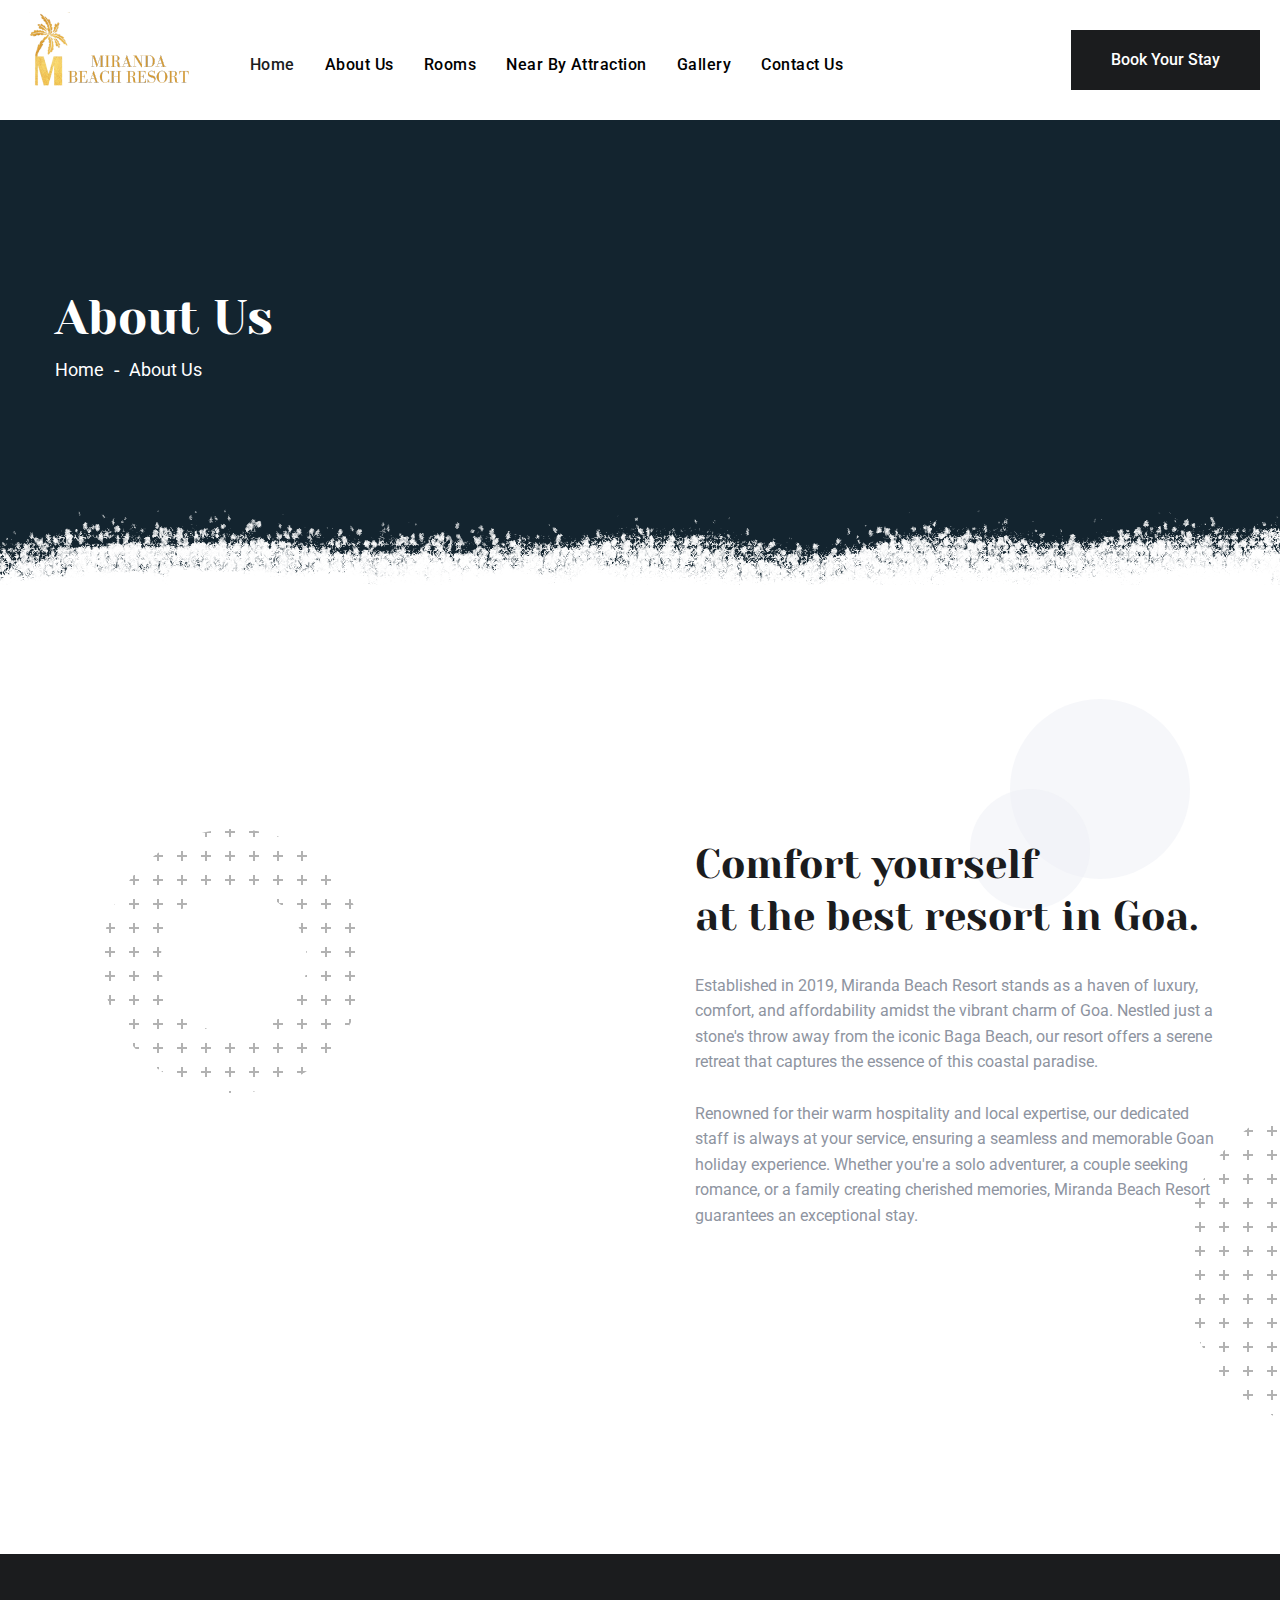
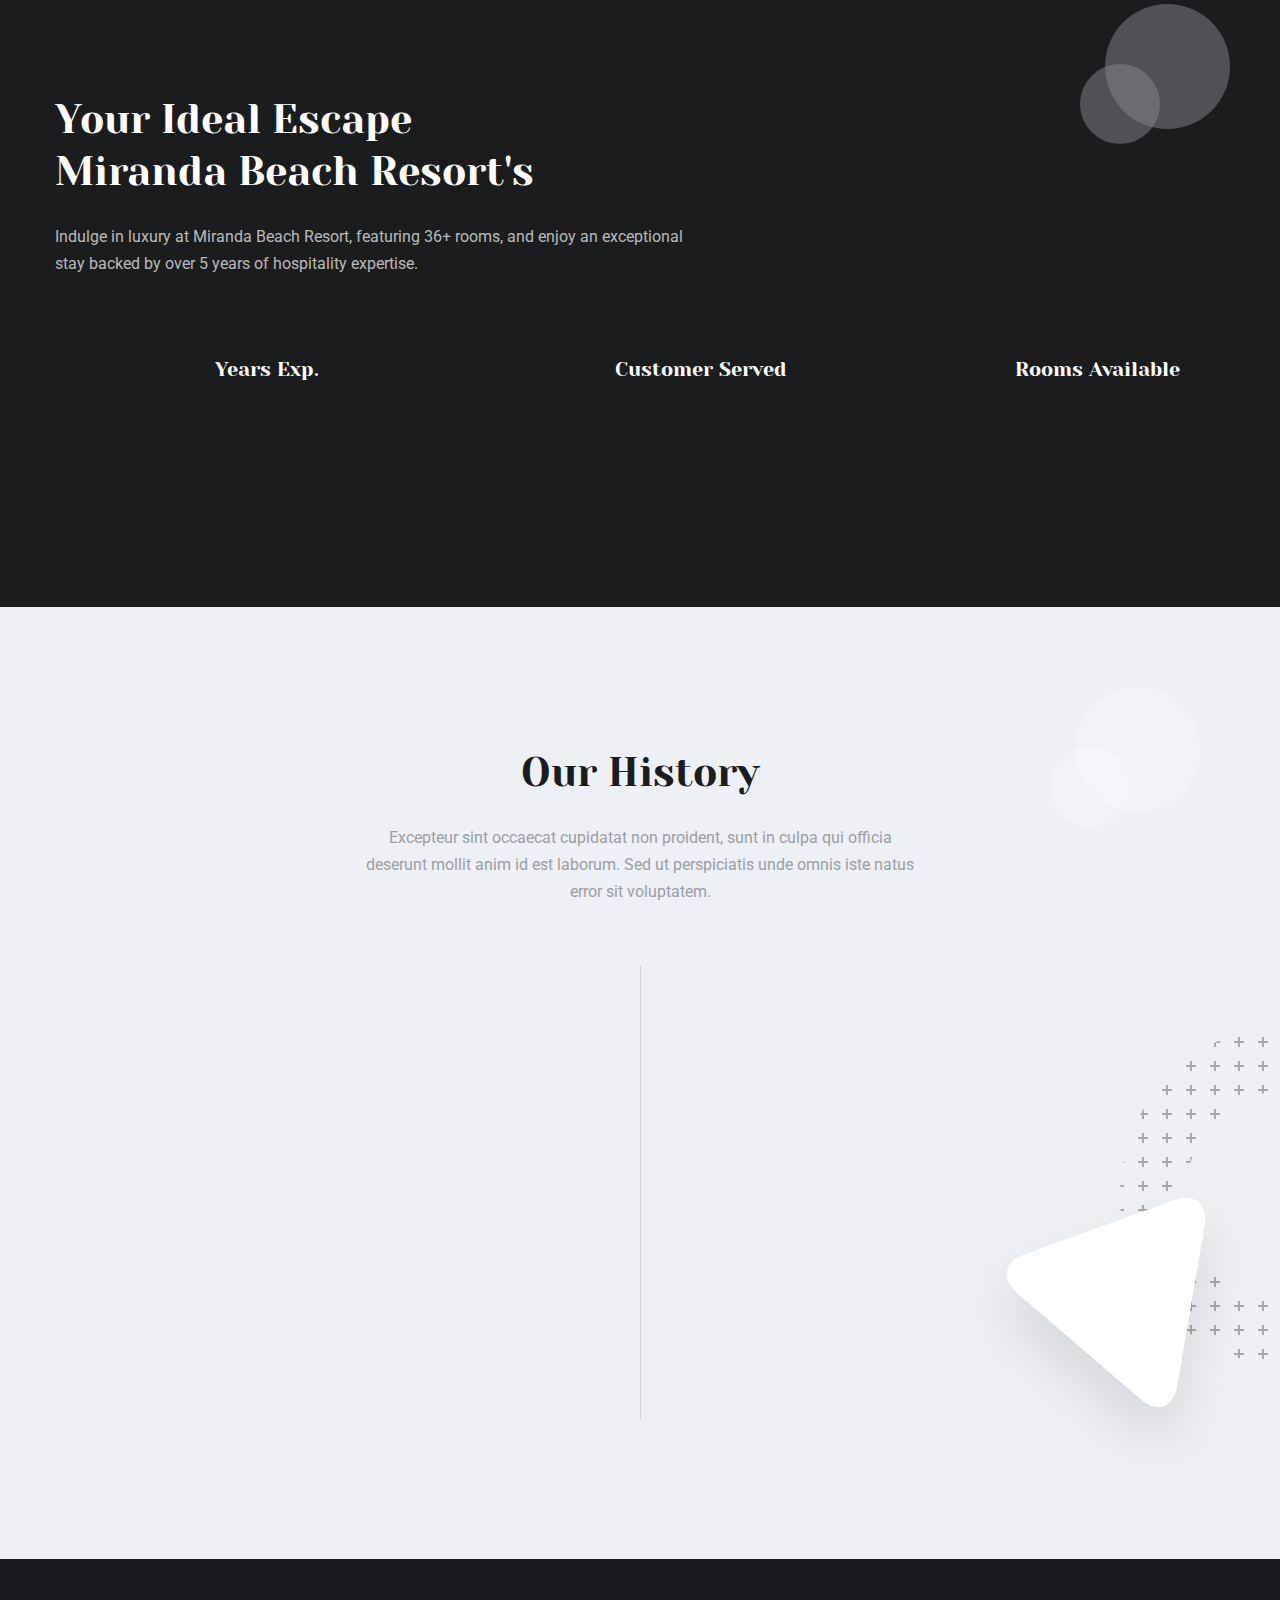
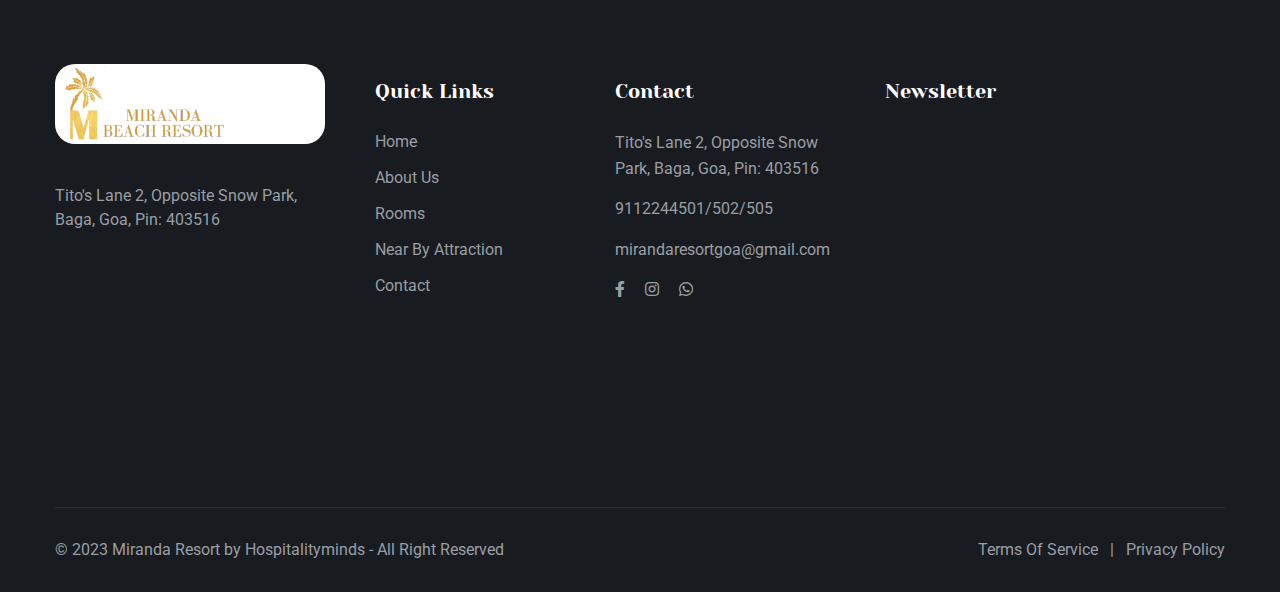
==== about-us.html @ 9a452a0c "Add files via upload" ====
<!DOCTYPE html>
<html lang="en">
<head>
<meta charset="utf-8">
<title>About Us | Miranda Resort</title>
<!-- Stylesheets -->
<link href="css/bootstrap.css" rel="stylesheet">
<link href="css/style.css" rel="stylesheet">
<!-- Responsive File -->
<link href="css/responsive.css" rel="stylesheet">

<link rel="shortcut icon" href="images/favicon.png" type="image/x-icon">
<link rel="icon" href="images/favicon.png" type="image/x-icon">

<!-- Responsive Settings -->
<meta http-equiv="X-UA-Compatible" content="IE=edge">
<meta name="viewport" content="width=device-width, initial-scale=1.0, maximum-scale=1.0, user-scalable=0">
<!--[if lt IE 9]><script src="https://cdnjs.cloudflare.com/ajax/libs/html5shiv/3.7.3/html5shiv.js"></script><![endif]-->
<!--[if lt IE 9]><script src="js/respond.js"></script><![endif]-->
</head>

<body>

<div class="page-wrapper">
    <!-- Preloader -->
    <div class="preloader"><div class="icon"></div></div>

    <!-- Main Header -->
    <header class="main-header header-style-one">

        <!-- Header Upper -->
        <div class="header-upper">
            <div class="inner-container clearfix">
                <!--Logo-->
                <div class="logo-box" style="margin-top: -10px;">
                    <div class="logo"><a href="index.html" title="Hotera - Hotel and Restaurant HTML Template"><img src="new-img/logo-1.png" alt="Hotera - Hotel and Restaurant HTML Template" title="Hotera - Hotel and Restaurant HTML Template"></a></div>
                </div>
                <div class="nav-outer clearfix">
                    <!--Mobile Navigation Toggler-->
                     <div class="mobile-nav-toggler"><span class="icon flaticon-menu-2"></span><span class="txt">Menu</span></div>

                    <!-- Main Menu -->
                    <nav class="main-menu navbar-expand-md navbar-light">
                        <div class="collapse navbar-collapse show clearfix" id="navbarSupportedContent">
                             <ul class="navigation clearfix">
                                <li class="current dropdown"><a href="index.html">Home</a>
                                </li>
                                <li  class="dropdown"><a href="about-us.html">About Us</a>
                                </li>
                                <li><a href="rooms.html">Rooms </a></li>
                                <li  class="dropdown"><a href="attraction.html">Near by Attraction</a>
                                </li>
                                <li  class="dropdown"><a href="gallery.html">Gallery</a>
                                </li>
                                <li><a href="contact.html">Contact Us</a></li>
                            </ul>
                        </div>
                    </nav>
                </div>

                <div class="other-links clearfix">
                    <div class="info">
                        <ul class="clearfix">
                            <!-- <li><a href="#"><span class="icon flaticon-padlock"></span><span class="txt">Login</span></a></li> -->
                            <li><a href="tel:9112244501"><span class="icon flaticon-smartphone-2"></span><span class="txt">+91 9112244501</span></a></li>
                        </ul>
                    </div>
                    <div class="link-box">
                        <a href="room-single.html" class="theme-btn btn-style-one"><span class="btn-title">Book Your Stay</span></a>
                    </div>
                </div>

            </div>
        </div>
        <!--End Header Upper-->

        <!-- Mobile Menu  -->
        <div class="mobile-menu">
            <div class="close-btn"><span class="icon flaticon-targeting-cross"></span></div>
            <div class="menu-backdrop"></div>
            <div class="nav-logo"><a href="index.html"><img src="images/nav-logo.png" alt="" title=""></a></div>
            <nav class="menu-box">
                <div class="menu-outer"><!--Here Menu Will Come Automatically Via Javascript / Same Menu as in Header--></div>
            </nav>
            <div class="nav-bottom">
                <div class="copyright">Hotera  &copy;  2020 All Right Reserved</div>
                <!--Social Links-->
                <div class="social-links">
                    <ul class="clearfix">
                        <li><a href="#"><span class="fab fa-facebook-f"></span></a></li>
                        <li><a href="#"><span class="fab fa-twitter"></span></a></li>
                        <li><a href="#"><span class="fab fa-vimeo-v"></span></a></li>
                    </ul>
                </div>
            </div>
        </div><!-- End Mobile Menu -->

    </header>
    <!-- End Main Header -->


    <!-- Banner Section -->
    <section class="page-banner">
        <div class="image-layer" style="background-image:url(new-img/banners/banner-4.jpeg);"></div>
        <div class="banner-bottom-pattern"></div>

        <div class="banner-inner">
            <div class="auto-container">
                <div class="inner-container clearfix">
                    <h1>About Us</h1>
                    <div class="page-nav">
                        <ul class="bread-crumb clearfix">
                            <li><a href="index.html">Home</a></li>
                            <li class="active">About Us</li>
                        </ul>
                    </div>
                </div>
            </div>
        </div>
    </section>
    <!--End Banner Section -->

    <!--Featured Section-->
    <section class="featured-section-four about-page">
        <span class="dotted-pattern dotted-pattern-11"></span>
        <div class="circles-two">
            <div class="c-1"></div>
            <div class="c-2"></div>
        </div>
        <div class="auto-container">
            <div class="row clearfix">
                <!--Text Column-->
                <div class="text-column col-lg-6 col-md-12 col-sm-12">
                    <div class="inner">
                        <div class="sec-title">
                            <h2>Comfort yourself<br> at the best resort in Goa.</h2>
                        </div>
                        <div class="text">Established in 2019, Miranda Beach Resort stands as a haven of luxury, comfort, and affordability amidst the vibrant charm of Goa. Nestled just a stone's throw away from the iconic Baga Beach, our resort offers a serene retreat that captures the essence of this coastal paradise.<br><br>Renowned for their warm hospitality and local expertise, our dedicated staff is always at your service, ensuring a seamless and memorable Goan holiday experience. Whether you're a solo adventurer, a couple seeking romance, or a family creating cherished memories, Miranda Beach Resort guarantees an exceptional stay.</div>
                      <!--   <ul class="features">
                                <li>Enim ad minim veniam quis nostrud.</li>
                                <li>Minim veniam quis nostrud.</li>
                            </ul> -->
                        <!-- <div class="signature"><img src="images/resource/signature-1.png" alt="" title=""></div> -->
                    </div>
                </div>
                <!--Image Column-->
                <div class="image-column col-lg-6 col-md-12 col-sm-12">
                    <div class="inner">
                        <span class="dotted-pattern dotted-pattern-10"></span>
                        <div class="image-box clearfix">
                            <figure class="image wow fadeInUp" data-wow-delay="0ms" data-wow-duration="1500ms"><img src="new-img/about-1.jpg" alt="" title=""></figure>
                            <figure class="image wow fadeInRight" data-wow-delay="0ms" data-wow-duration="1500ms"><img src="new-img/about-2.jpg" alt="" title=""></figure>
                            <!-- <figure class="image wow fadeInLeft" data-wow-delay="300ms" data-wow-duration="1500ms"><img src="images/resource/featured-image-14.jpg" alt="" title=""></figure> -->
                        </div>
                    </div>
                </div>
            </div>
        </div>
    </section>

    <!--Facts Section-->
    <section class="facts-section-two alternate">
        <div class="circles">
            <div class="c-1"></div>
            <div class="c-2"></div>
        </div>
        <div class="auto-container">
            <div class="sec-title">
                <h2>Your Ideal Escape<br> Miranda Beach Resort's</h2>
                <div class="lower-text">Indulge in luxury at Miranda Beach Resort, featuring 36+ rooms, and enjoy an exceptional stay backed by over 5 years of hospitality expertise.</div>
            </div>
            <!--Facts Column-->
            <div class="facts-box">
                <div class="row clearfix">
                    <div class="fact-block col-lg-4 col-md-6 col-sm-12">
                        <div class="fact-inner">
                            <div class="fact-count wow zoomInStable" data-wow-delay="0ms" data-wow-duration="2000ms"><div class="count-box counted"><span class="count-text" data-stop="5" data-speed="3000">5</span>+</div></div>
                            <h4>Years Exp.</h4>
                            <!-- <div class="text">Excepteur sint occaecat cupidatat.</div> -->
                        </div>
                    </div>
                    <div class="fact-block col-lg-4 col-md-6 col-sm-12">
                        <div class="fact-inner">
                            <div class="fact-count wow zoomInStable" data-wow-delay="300ms" data-wow-duration="2000ms"><div class="count-box counted"><span class="count-text" data-stop="47000" data-speed="2000" style="font-size:36px;">47000</span></div></div>
                            <h4>Customer Served</h4>
                            <!-- <div class="text">Excepteur sint occaecat cupidatat.</div> -->
                        </div>
                    </div>
                    <div class="fact-block col-lg-4 col-md-6 col-sm-12">
                        <div class="fact-inner">
                            <div class="fact-count wow zoomInStable" data-wow-delay="600ms" data-wow-duration="2000ms"><div class="count-box counted"><span class="count-text" data-stop="36" data-speed="4000">36+</span></div></div>
                            <h4>Rooms Available</h4>
                            <!-- <div class="text">Excepteur sint occaecat cupidatat.</div> -->
                        </div>
                    </div>
                </div>
            </div>

        </div>
    </section>

    <!--Why Section-->
    <section class="history-section">
        <span class="dotted-pattern dotted-pattern-6"></span>
        <span class="tri-pattern tri-pattern-5"></span>
        <div class="circles">
            <div class="c-1"></div>
            <div class="c-2"></div>
        </div>
        <div class="auto-container">
            <div class="sec-title centered">
                <h2>Our History</h2>
                <div class="lower-text">Excepteur sint occaecat cupidatat non proident, sunt in culpa qui officia deserunt mollit anim id est laborum. Sed ut perspiciatis unde omnis iste natus error sit voluptatem.</div>
            </div>
            <div class="h-container">
                <!--Block-->
                <div class="history-block">
                    <div class="row clearfix">
                        <div class="content-col col-lg-6 col-md-6 col-sm-12">
                            <div class="inner wow fadeInLeft" data-wow-delay="0ms" data-wow-duration="1500ms">
                                <div class="image-box">
                                    <div class="image"><img src="new-img/about-3.jpg" alt=""></div>
                                </div>
                                <div class="lower-box">
                                    <h3>Discovering Proximity: </h3>
                                    <div class="text"> Situated in close proximity to the famous Baga Beach, Miranda Beach Resort is perfectly positioned to provide a seamless blend of relaxation and exploration. The mesmerizing shoreline is within easy reach, inviting you to embrace the beauty of Goa's coastline.</div>
                                </div>
                            </div>
                        </div>
                        <div class="empty-col col-lg-6 col-md-6 col-sm-12">

                        </div>
                    </div>
                </div>
                <!--Block-->
                <div class="history-block alternate">
                    <div class="row clearfix">
                        <div class="content-col col-lg-6 col-md-6 col-sm-12">
                            <div class="inner wow fadeInRight" data-wow-delay="0ms" data-wow-duration="1500ms">
                                <div class="image-box">
                                    <div class="image"><img src="new-img/about-4.jpeg" alt=""></div>
                                </div>
                                <div class="lower-box">
                                    <h3>Elegance Redefined:  </h3>
                                    <div class="text">At Miranda Beach Resort, we redefine elegance through our thoughtfully designed accommodations. From cozy twin rooms to spacious suites, each abode is a sanctuary of modern comforts and traditional aesthetics, ensuring a stay that exceeds your expectations.</div>
                                </div>
                            </div>
                        </div>
                        <div class="empty-col col-lg-6 col-md-6 col-sm-12">

                        </div>
                    </div>
                </div>
                <!--Block-->
                <div class="history-block">
                    <div class="row clearfix">
                        <div class="content-col col-lg-6 col-md-6 col-sm-12">
                            <div class="inner wow fadeInLeft" data-wow-delay="0ms" data-wow-duration="1500ms">
                                <div class="image-box">
                                    <div class="image"><img src="new-img/about-5.jpeg" alt=""></div>
                                </div>
                                <div class="lower-box">
                                    <h3>Luxury Within Reach: </h3>
                                    <div class="text">Our commitment to affordable luxury sets us apart. Miranda Beach Resort believes in making opulence accessible to all, ensuring that your experience is not only remarkable but also budget-friendly.</div>
                                </div>
                            </div>
                        </div>
                        <div class="empty-col col-lg-6 col-md-6 col-sm-12">

                        </div>
                    </div>
                </div>
            </div>
        </div>
    </section>

   

    <!-- Main Footer -->
    <footer class="main-footer">
        <div class="top-pattern-layer-dark"></div>
        
        <!--Widgets Section-->
        <div class="widgets-section">
            <div class="auto-container">
                <div class="row clearfix">
                    
                    <!--Column-->
                    <div class="column col-xl-3 col-lg-12 col-md-12 col-sm-12">
                        <div class="footer-widget about-widget" style="background-color: #fff; border-radius: 20px;">
                            <div class="logo">
                                <a href="#"><img src="new-img/logo-1.png" alt=""></a>

                            </div>
                        </div>
                        <ul>
                            <li class="address">Tito's Lane 2, Opposite Snow Park, Baga, Goa, Pin: 403516</li>
                        </ul>

                    </div>
                    
                    <!--Column-->
                    <div class="column col-xl-5 col-lg-8 col-md-12 col-sm-12">
                        <div class="footer-widget links-widget">
                            <div class="widget-content">
                                <div class="row clearfix">
                                    <div class="col-lg-6 col-md-6 col-sm-12">
                                        <div class="widget-title">
                                            <h4>Quick Links</h4>
                                        </div>
                                         <ul class="links">
                                            <li><a href="index.html">Home</a></li>
                                            <li><a href="about-us.html">About Us</a></li>
                                            <li><a href="rooms.html">Rooms</a></li>
                                            <li><a href="attraction.html">Near By Attraction</a></li>
                                            <li><a href="contact.html">Contact</a></li>
                                        </ul>
                                    </div>
                                    <div class="col-lg-6 col-md-6 col-sm-12">
                                        <div class="widget-title">
                                            <h4>Contact</h4>
                                        </div>
                                        <ul class="info">
                                            <li class="address">Tito's Lane 2, Opposite Snow Park, Baga, Goa, Pin: 403516</li>
                                            <li class="phone"><a href="tel:+9112244501">9112244501/502/505</a></li>
                                            <li class="email"><a href="mailto:mirandaresortgoa@gmail.com">mirandaresortgoa@gmail.com</a></li>
                                            <li class="social-links">
                                                <a href="#"><span class="fab fa-facebook-f"></span></a>
                                                <a href="#"><span class="fab fa-instagram"></span></a>
                                                <a href="#"><span class="fab fa-whatsapp"></span></a>
                                            </li>
                                        </ul>
                                    </div>

                                </div>
                            </div>
                        </div>
                    </div>

                    <!--Column-->
                    <div class="column col-xl-4 col-lg-4 col-md-12 col-sm-12">
                        <div class="footer-widget newsletter-widget">
                            <div class="widget-title">
                                <h4>Newsletter</h4>
                            </div>
                           <iframe src="https://www.google.com/maps/embed?pb=!1m14!1m8!1m3!1d15382.062742606387!2d73.8133107!3d15.4566695!3m2!1i1024!2i768!4f13.1!3m3!1m2!1s0x3bbfeb0af90edb17%3A0xe33d8a9626e3d54!2sMiranda%20Beach%20Resort!5e0!3m2!1sen!2sin!4v1693225411584!5m2!1sen!2sin" width="300" height="250" style="border:0;" allowfullscreen="" loading="lazy" referrerpolicy="no-referrer-when-downgrade"></iframe>
                        </div>
                    </div>
                    
                </div>
            </div>
        </div>
        
        <!-- Footer Bottom -->
        <div class="footer-bottom">
            <div class="auto-container">
                <div class="inner clearfix">
                    <div class="copyright">&copy; 2023 Miranda Resort by <a href="https://hospitalityminds.com/">Hospitalityminds</a> - All Right Reserved</div>
                    <div class="bottom-links">
                        <a href="#">Terms of Service</a> &ensp;|&ensp; <a href="#">Privacy Policy</a>
                    </div>
                </div>
            </div>
        </div>
        
    </footer>

</div>
<!--End pagewrapper--><!--Scroll to top--><div class="scroll-to-top scroll-to-target" data-target="html"><span class="flaticon-up-arrow"></span></div>

<script src="js/jquery.js"></script>
<script src="js/popper.min.js"></script>
<script src="js/bootstrap.min.js"></script>
<script src="js/jquery-ui.js"></script>
<script src="js/jquery.fancybox.js"></script>
<script src="js/owl.js"></script>
<script src="js/scrollbar.js"></script>
<script src="js/appear.js"></script>
<script src="js/wow.js"></script>
<script src="js/custom-script.js"></script>

</body>
</html>
---- css/style.css ----
/* Hotera - Hotel and Restaurant HTML Template  */

/*********** TABLE OF CONTENTS **************

1. Fonts
2. Reset
3. Global
4. Main Header / Style One / Style Two
5. Mobile Menu
6. Main Slider / Banner Carousel
7. About Section
8. Facts Section
9. Rooms Section 01
11. Offers Section 01
12. Featured Section
13. Video Section
14. Testimonials Section
15. News Section
16. Main Footer
17. Filters Section / Style One  / Style Two / Style Three / Style Four
18. Featured Section 02
19. Rooms Section 02
20. Offers Section 02
21. Why Us Section
22. Testimonials Section 02
23. News Section 02
24. Contact Section
25. Featured Section 03
26. Rooms Section 03
27. Offers Section 03
28. Why Us Section 02
29. Gallery Section
30. Testimonials Section 03
31. News Section 02 / Alternate
32. Featured Section 04
33. Rooms Section 04
34. Facts Section 02
35. News Section 03
36. Featured Section 05
37. Fluid Section / Alternate
38. Rooms Grid 
39. Rooms List
40. Rooms Gallery
41. Single Room / Room Details
42. History Section
43. Team Section
44. Packages Section
45. Package Single Page
46. Events Section
47. Event Details
48. Gallery Default
49. Gallery Masonry
50. Restaurant
51. Spa And Wellness
52. Blog 03 Column Grid 
53. Blog Sidebar
54. Sidebar Page
55. Content Side
56. Sidebar Side
57. Sidebar Widgets
58. News Post Details
59. Comments Area
60. Comment Forms

 ***/

/*** 

====================================================================
			Fonts
====================================================================

 ***/

@import url('https://fonts.googleapis.com/css2?family=Roboto:ital,wght@0,100;0,300;0,400;0,500;0,700;0,900;1,100;1,300;1,400;1,500;1,700;1,900&family=Yeseva+One&display=swap');

/*
	font-family: 'Roboto', sans-serif;
	font-family: 'Yeseva One', cursive;
*/

@import url('fontawesome-all.css');
@import url('owl.css');
@import url('simple-line-icons.css');
@import url('themify-icons.css');
@import url('flaticon.css');
@import url('animate.css');
@import url('jquery-ui.css');
@import url('jquery.fancybox.min.css');
@import url('scrollbar.css');
@import url('hover.css');
@import url('custom-animate.css');

/*** 

====================================================================
	Reset
====================================================================

 ***/

*{
	margin:0px;
	padding:0px;
	border:none;
	outline:none;
	font-size: 100%;
	line-height: inherit;
}

/*** 

====================================================================
	Global Settings
====================================================================

 ***/

body {
	
	font-size:16px;
	color:#1b1c1e;
	line-height:1.5em;
	font-weight:400;
	background:#ffffff;
	-webkit-font-smoothing: antialiased;
	-moz-font-smoothing: antialiased;
	font-family: 'Roboto', sans-serif;
}

a{
	text-decoration:none;
	cursor:pointer;
	color: #1b1c1e;
}

.theme_color{
	color:#1b1c1e;
}

a:hover,
a:focus,
a:visited,
a:active,
button:active{
	text-decoration:none;
	outline:none;
}

h1,h2,h3,h4,h5,h6 {
	position:relative;
	font-weight:normal;
	margin:0px 0px 15px;
	background:none;
	line-height:1.25em;
	font-family: 'Yeseva One', cursive;
}

h1{
	font-size: 60px;
}

h2{
	font-size: 48px;
}

h3{
	font-size: 40px;
}

h4{
	font-size: 26px;
}

h5{
	font-size: 20px;
}

h6{
	font-size: 16px;
}

input,select,button{
	font-family: 'Roboto', sans-serif;
}

textarea{
	overflow:hidden;
	resize: none;	
}

button{
	outline: none !important;
	cursor: pointer;
}

p{
	font-size: 15px;
	line-height: 1.7em;
	font-weight: 400;
	margin: 0 0 15px;
}

.text{
	font-size: 15px;
	line-height: 1.7em;
	font-weight: 400;
	margin: 0 0;
}

::-webkit-input-placeholder{color: inherit;}
::-moz-input-placeholder{color: inherit;}
::-ms-input-placeholder{color: inherit;}

.page-wrapper{
	position:relative;
	margin:0 auto;
	width:100%;
	min-width:300px;
	z-index: 9;
	overflow: hidden;
}

.auto-container{
	position:static;
	max-width:1200px;
	padding:0px 15px;
	margin:0 auto;
}

ul,li{
	list-style:none;
	padding:0px;
	margin:0px;	
}

figure{
	margin-bottom: 0;
}

.theme-btn{
	display:inline-block;
	-webkit-transition:all 0.3s ease;
	-moz-transition:all 0.3s ease;
	-ms-transition:all 0.3s ease;
	-o-transition:all 0.3s ease;
	transition:all 0.3s ease;
}

.theme-btn i{
	position: relative;
	display: inline-block;
	font-size: 14px;
	margin-left: 3px;
}

.centered{
	text-align:center !important;
}

/*Btn Style One*/

.btn-style-one{
	position: relative;
	display: inline-block;
	text-align: center;
	text-transform:capitalize;
	border-radius:0px;
	overflow:hidden;
	transition:all 0.3s ease;
	-moz-transition:all 0.3s ease;
	-webkit-transition:all 0.3s ease;
	-ms-transition:all 0.3s ease;
	-o-transition:all 0.3s ease;
}

.btn-style-one .btn-title{
	position: relative;
	display:block;
	font-size: 16px;
	line-height: 30px;
	color: #ffffff;
	font-weight: 500;
	padding: 15px 40px;
	background: #1b1c1e;
	border-radius:0px;
	outline: 1px solid transparent;
	z-index:1;
	transition:all 0.3s ease;
	-moz-transition:all 0.3s ease;
	-webkit-transition:all 0.3s ease;
	-ms-transition:all 0.3s ease;
	-o-transition:all 0.3s ease;
}

.btn-style-one:hover .btn-title{
	background: #1b1c1e;
	outline-color: #ffffff;
	outline-offset: -4px;
	color: #ffffff;
}

/*Btn Style Two*/

.btn-style-two{
	position: relative;
	display: inline-block;
	text-align: center;
	text-transform:capitalize;
	border-radius:0px;
	overflow:hidden;
	transition:all 0.3s ease;
	-moz-transition:all 0.3s ease;
	-webkit-transition:all 0.3s ease;
	-ms-transition:all 0.3s ease;
	-o-transition:all 0.3s ease;
}

.btn-style-two .btn-title{
	position: relative;
	display:block;
	font-size: 16px;
	line-height: 30px;
	color: #1b1c1e;
	font-weight: 500;
	padding: 15px 40px;
	background: #ffffff;
	border-radius:0px;
	outline: 1px solid transparent;
	z-index:1;
	transition:all 0.3s ease;
	-moz-transition:all 0.3s ease;
	-webkit-transition:all 0.3s ease;
	-ms-transition:all 0.3s ease;
	-o-transition:all 0.3s ease;
}

.btn-style-two:hover .btn-title{
	background: #ffffff;
	outline-color: #1b1c1e;
	outline-offset: -4px;
	color: #1b1c1e;
}

/*Btn Style Three*/

.btn-style-three{
	position: relative;
	display: inline-block;
	text-align: center;
	text-transform:capitalize;
	border-radius:0px;
	overflow:hidden;
	transition:all 0.3s ease;
	-moz-transition:all 0.3s ease;
	-webkit-transition:all 0.3s ease;
	-ms-transition:all 0.3s ease;
	-o-transition:all 0.3s ease;
}

.btn-style-three .btn-title{
	position: relative;
	display:block;
	font-size: 16px;
	line-height: 30px;
	color: #1b1c1e;
	font-weight: 500;
	padding: 15px 40px;
	background: #edf0f5;
	border-radius:0px;
	z-index:1;
	transition:all 0.3s ease;
	-moz-transition:all 0.3s ease;
	-webkit-transition:all 0.3s ease;
	-ms-transition:all 0.3s ease;
	-o-transition:all 0.3s ease;
}

.btn-style-three:hover .btn-title{
	background: #1b1c1e;
	color: #ffffff;
}

.pull-right{
	float: right;
}

.pull-left{
	float: left;
}

.preloader{ 
	position:fixed; 
	left:0px; 
	top:0px; 
	width:100%; 
	height:100%; 
	z-index:999999; 
	background-color:rgba(0,0,0,0);
} 

.preloader .icon{ 
	position:fixed; 
	left:0px; 
	top:0px; 
	width:100%; 
	height:100%; 
	z-index:5; 
	background-color:rgba(0,0,0,0); 
	background-position:center center; 
	background-repeat:no-repeat; 
	background-image:url(../images/icons/preloader.svg);
	-webkit-transition: all 200ms ease;
	-moz-transition: all 200ms ease;
	-ms-transition: all 200ms ease;
	-o-transition: all 200ms ease;
	transition: all 200ms ease;
} 

.page-loaded .preloader .icon{
	opacity:0; 
}

.preloader:before{
	content:'';
	position:absolute;
	left:0;
	top:0;
	width:51%;
	height:100%;
	background:#ffffff;
	z-index:0; 
	-webkit-transform:translateX(0%);
	-ms-transform:translateX(0%);
	transform:translateX(0%);
	-webkit-transition: all 800ms ease;
	-moz-transition: all 800ms ease;
	-ms-transition: all 800ms ease;
	-o-transition: all 800ms ease;
	transition: all 800ms ease;
}

.page-loaded .preloader:before{
	-webkit-transform:translateX(-101%);
	-ms-transform:translateX(-101%);
	transform:translateX(-101%);
}

.preloader:after{
	content:'';
	position:absolute;
	right:0;
	top:0;
	width:51%;
	height:100%;
	background:#ffffff;
	z-index:2; 
	-webkit-transform:translateX(0%);
	-ms-transform:translateX(0%);
	transform:translateX(0%);
	-webkit-transition: all 800ms ease;
	-moz-transition: all 800ms ease;
	-ms-transition: all 800ms ease;
	-o-transition: all 800ms ease;
	transition: all 800ms ease;
}

.page-loaded .preloader:after{
	-webkit-transform:translateX(101%);
	-ms-transform:translateX(101%);
	transform:translateX(101%);
}

img{
	display:inline-block;
	max-width:100%;
	height:auto;	
}

.dropdown-toggle::after{
	display: none;
}

.fa{
	line-height: inherit;
}

/*** 

====================================================================
	Scroll To Top style
====================================================================

***/

.scroll-to-top{
	position:fixed;
	right:20px;
	bottom:20px;
	width:54px;
	height:54px;
	color:#ffffff;
	font-size:30px;
	line-height:54px;
	text-align:center;
	z-index:100;
	cursor:pointer;
	background:#25283a;
	border-radius: 0px;
	margin-left:-26px;
	display:none;
	-webkit-transition:all 300ms ease;
	-moz-transition:all 300ms ease;
	-ms-transition:all 300ms ease;
	-o-transition:all 300ms ease;
	transition:all 300ms ease;
}

.scroll-to-top:hover{
	background:#ff6000;
	color:#ffffff;
	box-shadow:2px 2px 0px #25283a;
}


/*** 

====================================================================
	Main Header style / Header Style One
====================================================================

***/

.main-header{
	position: relative;
	left: 0;
	top: 0;
	display: block;
	width: 100%;
	z-index: 9999;
	background:none;
}

.header-style-one .header-span{

}

/*=== Header Main Box ===*/

.header-style-one .header-upper{
	position:fixed;
	display: block;
	left: 0;
	top: 0;
	padding: 0px 50px;
	width: 100%;
	background: #ffffff;
	z-index: 1;
}

.fixed-header.header-style-one .header-upper,
.header-alt.header-style-one .header-upper{
	border-bottom: 1px solid #e5e5e5;
    -webkit-box-shadow: 0 10px 30px 0px rgba(0,0,0,0.08);
    -moz-box-shadow: 0 10px 30px 0px rgba(0,0,0,0.08);
    -ms-box-shadow: 0 10px 30px 0px rgba(0,0,0,0.08);
    -o-box-shadow: 0 10px 30px 0px rgba(0,0,0,0.08);
    box-shadow: 0 10px 30px 0px rgba(0,0,0,0.08);
}

.main-header .header-upper .inner-container{
	position:relative;
	display: block;
}

.header-style-one .header-upper .logo-box{
	position: relative;
	float: left;
	padding: 20px 0px;
	margin-right: 50px;
}

.header-style-one .header-upper .logo-box .logo{
	position: relative;
	display:block;
}

.header-style-one .header-upper .logo-box .logo img{
	position: relative;
	display: inline-block;
	max-width: 100%;
	max-height: 80px;
	z-index:1;
}

.header-style-one .other-links{
	position: relative;
	float: right;
	padding: 30px 0px 0px;
}

.header-style-one .other-links .info{
	position: relative;
	float: left;
	padding-top: 15px;
}

.header-style-one .other-links .link-box{
	position: relative;
	float: left;
	margin-left: 30px;
}

.header-style-one .other-links .info li{
	position: relative;
	float: left;
	margin-left: 30px;
}

.header-style-one .other-links .info li:first-child{
	margin-left: 0;
}

.header-style-one .other-links .info li a{
	position: relative;
	display: inline-block;
	vertical-align: middle;
	color: #171b27;
	line-height: 30px;
}

.header-style-one .other-links .info li .icon{
	position: relative;
	font-size: 20px;
	padding-right: 10px;
}

.header-style-one .other-links .info li a:hover .txt{
	text-decoration: underline;
}

.header-style-one .nav-outer{
	position: relative;
	float: left;
	z-index:1;
}

.main-header .nav-outer .main-menu{
	position:relative;
}

.main-menu .navbar-collapse{
	padding:0px;
	display:block !important;
}

.main-menu .navigation{
	position:relative;
	margin:0px;
	font-family: 'Roboto', sans-serif;
}

.main-menu .navigation > li{
	position:relative;
	float:left;
	padding:30px 0px;
	margin-right: 40px;
	-webkit-transition:all 300ms ease;
	-moz-transition:all 300ms ease;
	-ms-transition:all 300ms ease;
	-o-transition:all 300ms ease;
	transition:all 300ms ease;
}

.main-menu .navigation > li:last-child{
	margin-right:0px;
}

.main-menu .navigation > li:last-child:after{
	display: none;
}

.main-menu .navigation > li > a{
	position:relative;
	display:block;
	text-align:center;
	font-size:16px;
	line-height:30px;
	font-weight:500;
	text-transform:capitalize;
	letter-spacing: 0.03em;
	color:#000000;
	padding:20px 0px 10px;
	opacity:1;
	-webkit-transition:all 300ms ease;
	-moz-transition:all 300ms ease;
	-ms-transition:all 300ms ease;
	-o-transition:all 300ms ease;
	transition:all 300ms ease;
}

.main-menu .navigation > li:hover > a,
.main-menu .navigation > li.current > a{
	color: #1b1c1e;
}

.sticky-header .main-menu .navigation > li:hover > a,
.sticky-header .main-menu .navigation > li.current > a{
	color: #1b1c1e;
}

.sticky-header .main-menu .navigation > li.dropdown{
	padding-right:0px;	
}

.main-menu .navigation > li > ul{
	position:absolute;
	left:0px;
	top:100%;
	width:250px;
	z-index:100;
	display:none;
	background:#ffffff;
	padding: 20px 0px 15px;
	-ms-transform: translateY(20px);
	transform: translateY(20px);
	transition:all 300ms ease;
	-moz-transition:all 300ms ease;
	-webkit-transition:all 300ms ease;
	-ms-transition:all 300ms ease;
	-o-transition:all 300ms ease;
	-webkit-box-shadow:2px 2px 5px 1px rgba(0,0,0,0.05),-2px 0px 5px 1px rgba(0,0,0,0.05);
	-ms-box-shadow:2px 2px 5px 1px rgba(0,0,0,0.05),-2px 0px 5px 1px rgba(0,0,0,0.05);
	-o-box-shadow:2px 2px 5px 1px rgba(0,0,0,0.05),-2px 0px 5px 1px rgba(0,0,0,0.05);
	-moz-box-shadow:2px 2px 5px 1px rgba(0,0,0,0.05),-2px 0px 5px 1px rgba(0,0,0,0.05);
	box-shadow:2px 2px 5px 1px rgba(0,0,0,0.05),-2px 0px 5px 1px rgba(0,0,0,0.05);
}

.main-menu .navigation > li > ul.from-right{
	left:auto;
	right:0px;	
}

.main-menu .navigation > li > ul > li{
	position:relative;
	padding: 0px 30px;
	width:100%;
	margin-bottom: 5px;
}

.main-menu .navigation > li > ul > li > a{
	position:relative;
	display:block;
	padding:5px 0px;
	line-height:24px;
	font-weight:500;
	font-size:16px;
	color:#171b27;
	text-align:left;
	text-transform:capitalize;
	transition:all 300ms ease;
	-moz-transition:all 300ms ease;
	-webkit-transition:all 300ms ease;
	-ms-transition:all 300ms ease;
	-o-transition:all 300ms ease;
}

.main-menu .navigation > li > ul > li:hover > a{
	color:#1b1c1e;
}

.main-menu .navigation > li > ul > li > ul{
	position:absolute;
	left:100%;
	top:0;
	width:250px;
	z-index:100;
	display:none;
	background:#ffffff;
	padding: 20px 0px 15px;
	-ms-transform: translateY(20px);
	transform: translateY(20px);
	transition:all 300ms ease;
	-moz-transition:all 300ms ease;
	-webkit-transition:all 300ms ease;
	-ms-transition:all 300ms ease;
	-o-transition:all 300ms ease;
	-webkit-box-shadow:2px 2px 5px 1px rgba(0,0,0,0.05),-2px 0px 5px 1px rgba(0,0,0,0.05);
	-ms-box-shadow:2px 2px 5px 1px rgba(0,0,0,0.05),-2px 0px 5px 1px rgba(0,0,0,0.05);
	-o-box-shadow:2px 2px 5px 1px rgba(0,0,0,0.05),-2px 0px 5px 1px rgba(0,0,0,0.05);
	-moz-box-shadow:2px 2px 5px 1px rgba(0,0,0,0.05),-2px 0px 5px 1px rgba(0,0,0,0.05);
	box-shadow:2px 2px 5px 1px rgba(0,0,0,0.05),-2px 0px 5px 1px rgba(0,0,0,0.05);
}

.main-menu .navigation > li > ul > li > ul > li{
	position:relative;
	padding: 0px 30px;
	width:100%;
	margin-bottom: 5px;
}

.main-menu .navigation > li > ul > li  > ul > li > a{
   position:relative;
	display:block;
	padding:5px 0px;
	line-height:24px;
	font-weight:500;
	font-size:16px;
	color:#171b27;
	text-align:left;
	text-transform:capitalize;
	transition:all 300ms ease;
	-moz-transition:all 300ms ease;
	-webkit-transition:all 300ms ease;
	-ms-transition:all 300ms ease;
	-o-transition:all 300ms ease;
}

.main-menu .navigation > li > ul > li  > ul > li > a:hover{
	color:#1b1c1e;
}

.main-menu .navigation > li > ul > li.dropdown > a:after{
	font-family: 'Font Awesome 5 Free';
	content: "\f105";
	position:absolute;
	right:0px;
	top:7px;
	display:block;
	line-height:24px;
	font-size:16px;
	font-weight:900;
	z-index:5;	
}

.main-menu .navigation > li.dropdown:hover > ul{
	visibility:visible;
	opacity:1;
	-ms-transform: translateY(0px);
	transform: translateY(0px);
	transition:all 300ms ease;
	-moz-transition:all 300ms ease;
	-webkit-transition:all 500ms ease;
	-ms-transition:all 300ms ease;
	-o-transition:all 300ms ease;
}

.main-menu .navigation li > ul > li.dropdown:hover > ul{
	visibility:visible;
	opacity:1;
	-ms-transform: translateY(0px);
	transform: translateY(0px);
	transition:all 300ms ease;
	-moz-transition:all 300ms ease;
	-webkit-transition:all 500ms ease;
	-ms-transition:all 300ms ease;
	-o-transition:all 300ms ease;	
}

.main-menu .navigation li.dropdown .dropdown-btn{
	position:absolute;
	right:10px;
	top:8px;
	width:34px;
	height:30px;
	border:1px solid #ffffff;
	text-align:center;
	font-size:16px;
	line-height:26px;
	color:#ffffff;
	cursor:pointer;
	z-index:5;
	display:none;
}


/*** 

====================================================================
	Header Style One / Alternate
====================================================================

***/

.header-style-one.alternate{
	position: fixed;
}

.header-style-one.alternate .header-span{
	display: none;
}

.header-style-one.alternate .header-upper{
	background: none;
}

.fixed-header.header-style-one.alternate .header-upper{
	background: #171b27;
	border: none;
}

.header-style-one.alternate .header-upper .logo-box{
	padding-top: 15px;
	padding-bottom: 15px;
}

.header-style-one.alternate .other-links .info li a{
	color: #ffffff;
}

.header-style-one.alternate .nav-outer .main-menu{
	display: none;
}

.header-style-one.alternate .nav-outer .mobile-nav-toggler{
	display: block;
	margin-top: 37px;
	color: #ffffff;
	font-size: 20px;
}

.header-style-one.alternate .other-links{
	padding-top: 25px;
}

/*** 

====================================================================
	Header Style One / Alternate-Two
====================================================================

***/

.header-style-one.alternate-two{
	position: fixed;
}

.header-style-one.alternate-two .header-span{
	display: none;
}

.header-style-one.alternate-two .header-upper{
	top: 50px;
	padding-left: 50px;
	padding-right: 50px;
	background: none;
	transition:all 300ms ease;
	-moz-transition:all 300ms ease;
	-webkit-transition:all 500ms ease;
	-ms-transition:all 300ms ease;
	-o-transition:all 300ms ease;
}

.fixed-header.header-style-one.alternate-two .header-upper{
	top: 0;
	background: #ffffff;
}

.header-style-one.alternate-two .header-upper .inner-container{
	background: #ffffff;
	padding-left: 50px;
	padding-right: 50px;
	transition:all 300ms ease;
	-moz-transition:all 300ms ease;
	-webkit-transition:all 500ms ease;
	-ms-transition:all 300ms ease;
	-o-transition:all 300ms ease;
}

.fixed-header.header-style-one.alternate-two .header-upper .inner-container{
	padding-left: 0px;
	padding-right: 0px;
}

/*** 

====================================================================
				Sticky Header
====================================================================

***/

.sticky-header{
    position: fixed;
    visibility: hidden;
    opacity: 0;
    left: 0px;
    top: 0px;
    width: 100%;
    padding: 0px 0px;
    z-index: -1;
    background: #ffffff;
	border-bottom:1px solid #f0f0f0;
    -webkit-box-shadow: 0 0 15px rgba(0,0,0,0.10);
    -moz-box-shadow: 0 0 15px rgba(0,0,0,0.10);
    -ms-box-shadow: 0 0 15px rgba(0,0,0,0.10);
    -o-box-shadow: 0 0 15px rgba(0,0,0,0.10);
    box-shadow: 0 0 15px rgba(0,0,0,0.10);
    -webkit-transition: top 300ms ease;
    -moz-transition: top 300ms ease;
    -ms-transition: top 300ms ease;
    -o-transition: top 300ms ease;
    transition: top 300ms ease;
}

.fixed-header .sticky-header{
	opacity:1;
	z-index: 99901;
	visibility:visible;
}

.fixed-header .sticky-header .logo{
	padding: 10px 0px;
}

.sticky-header .main-menu .navigation > li{
	margin-left: 40px !important;
	padding: 0;
	margin-right: 0;
	background-color: transparent;
}

.sticky-header .main-menu .navigation > li.dropdown > a:after,
.sticky-header .main-menu .navigation > li:before{
	display: none;
}

.sticky-header .main-menu .navigation > li > a{
	padding:21px 0px !important;
	line-height:30px;
	font-size:16px;
	font-weight:600;
	color:#25283a;
	text-transform:capitalize;
	-webkit-transition: all 300ms ease;
	-moz-transition: all 300ms ease;
	-ms-transition: all 300ms ease;
	-o-transition: all 300ms ease;
	transition: all 300ms ease;
}

.sticky-header .main-menu .navigation > li > ul > li > ul{
	left:auto;
	right:100%;	
}

.sticky-header .main-menu .navigation > li:hover > a,
.sticky-header .main-menu .navigation > li.current > a,
.sticky-header .main-menu .navigation > li.current-menu-item > a{
	opacity:1;
}

/*** 

====================================================================
	Search Popup
====================================================================

***/

.search-popup{
	position:fixed;
	left:0;
	top:0px;
	width:100%;
	height:100%;
	z-index:99999;
	visibility:hidden;
	opacity:0;
	overflow:auto;
	background:rgba(0,0,0,0.0);
	transition:all 100ms ease;
	-moz-transition:all 100ms ease;
	-webkit-transition:all 100ms ease;
	-ms-transition:all 100ms ease;
	-o-transition:all 100ms ease;
}

.search-popup:before{
	content: '';
	position: fixed;
	left: 0;
	top: 0;
	width: 100%;
	height: 100%;
	background:rgba(0,0,0,0.70);
	-webkit-transform:translateY(101%);
	-ms-transform:translateY(101%);
	transform:translateY(101%);
}

.search-popup.popup-visible:before{
	transition:all 500ms ease 100ms;
	-moz-transition:all 500ms ease 100ms;
	-webkit-transition:all 500ms ease 100ms;
	-ms-transition:all 500ms ease 100ms;
	-o-transition:all 500ms ease 100ms;
	-webkit-transform:translateY(0%);
	-ms-transform:translateY(0%);
	transform:translateY(0%);
}

.search-popup.popup-visible{
	opacity:1;
	visibility:visible;
}

body.search-visible{
	overflow: hidden;
}

.search-popup .overlay-layer{
	position:absolute;
	left:0px;
	top:0px;
	right:0px;
	bottom:0px;
	display:block;
}

.search-popup .close-search{
	position:absolute;
	right:25px;
	top:25px;
	font-size:22px;
	color:#ffffff;
	cursor:pointer;
	z-index:5;
}

.search-popup .close-search:hover{
	opacity:0.70;	
}

.search-popup .search-form{
	position:relative;
	padding:0px 15px 0px;
	max-width:1024px;
	margin:0 auto;	
	margin-top:150px;
	margin-bottom: 100px;
	opacity: 0;
	-webkit-transform:translateY(50px);
	-ms-transform:translateY(50px);
	transform:translateY(50px);
    z-index: 10;
}

.search-popup.popup-visible .search-form{
	opacity: 1;
	-webkit-transform:translateY(0px);
	-ms-transform:translateY(0px);
	transform:translateY(0px);
	transition: all 500ms ease 500ms;
    -moz-transition: all 900ms ease 500ms;
    -webkit-transition: all 900ms ease 500ms;
    -ms-transition: all 900ms ease 500ms;
    -o-transition: all 900ms ease 500ms;
}

.search-popup .search-form fieldset{
	position:relative;
	border:7px solid rgba(255,255,255,0.50);
	border-radius:12px;
}

.search-popup .search-form fieldset input[type="search"]{
	position:relative;
	height:70px;
	padding:20px 220px 20px 30px;
	background:#ffffff;
	line-height:30px;
	font-size:24px;
	color:#233145;
	border-radius:7px;
}

.search-popup .search-form fieldset input[type="submit"]{
	position:absolute;
	display:block;
	right:0px;
	top:0px;
	text-align:center;
	width:220px;
	height:70px;
	padding:20px 10px 20px 10px;
	color:#ffffff !important;
	background:#1b1c1e;
	line-height:30px;
	font-size:20px;
	cursor:pointer;
	text-transform:uppercase;
	border-radius:0px 7px 7px 0px;
}

.search-popup .search-form fieldset input[type="submit"]:hover{
	background:#1b1c1e;
}

.search-popup h3{
	text-transform:uppercase;
	font-size:20px;
	font-weight:600;
	color:#ffffff;
	margin-bottom:20px;
	letter-spacing:1px;
	text-align:center;	
}

.search-popup .recent-searches{
	font-size:16px;
	color:#ffffff;
	text-align:center;
}

.search-popup .recent-searches li{
	display:inline-block;
	margin:0px 10px 10px 0px;	
}

.search-popup .recent-searches li a{
	display:block;
	line-height:24px;
	border:1px solid #ffffff;
	padding:7px 15px;
	color:#ffffff;
	border-radius:3px;
	-webkit-transition:all 0.5s ease;
	-moz-transition:all 0.5s ease;
	-ms-transition:all 0.5s ease;
	-o-transition:all 0.5s ease;
	transition:all 0.5s ease;
}

.search-popup .recent-searches li a:hover{
	color:#1b1c1e;
	border-color:#1b1c1e;	
}



/*** 

====================================================================
			Mobile Menu
====================================================================

***/

.nav-outer .mobile-nav-toggler{
	position: relative;
	float: right;
	font-size: 30px;
	line-height: 40px;
	cursor: pointer;
	margin-left: 0px;
	color: #222222;
	margin: 37px 0px 0px;
	display: none;
}

.mobile-nav-toggler .txt{
	position: relative;
	display: inline-block;
	vertical-align: top;
	padding-left: 10px;
	font-size: 16px;
	text-transform: capitalize;
	font-weight: 500;
}

.mobile-menu{
	position: fixed;
	left: 0;
	top: 0;
	width: 300px;
	padding-right:30px;
	max-width:100%;
	height: 100%;
	background: #171b27;
	border-top: 200px solid #171b27;
	border-bottom: 150px solid #171b27;
	opacity: 0;
	visibility: hidden;
	z-index: 999999;
}

.mobile-menu .mCSB_inside>.mCSB_container{
	margin-right:5px;	
}

.mobile-menu .navbar-collapse{
	display:block !important;	
}

.mobile-menu .nav-logo{
	position:absolute;
	left: 0;
	top: -200px;
	height: 120px;
	width: 100%;
	padding:34px 20px;
	text-align:center;	
	z-index: 10;
}

.mobile-menu .nav-logo img{
	display: inline-block;
	max-height: 52px;
}

.mobile-menu-visible{
	overflow: hidden;
}

.mobile-menu-visible .mobile-menu{
	opacity: 1;
	visibility: visible;
}

.mobile-menu .menu-backdrop{
	position: fixed;
	right: 0;
	top: 0;
	left: 300px;
	max-width: 100%;
	height: 100%;
	z-index: 1;
	background: rgba(0,0,0,0.50);
	-webkit-transform: translateX(100%);
	-ms-transform: translateX(100%);
	transform: translateX(100%);
	transition: all 500ms ease;
    -moz-transition: all 500ms ease;
    -webkit-transition: all 500ms ease;
    -ms-transition: all 500ms ease;
    -o-transition: all 500ms ease;
}

.mobile-menu-visible .mobile-menu .menu-backdrop{
	opacity: 1;
	visibility: visible;
	-webkit-transition:all 500ms ease;
	-moz-transition:all 500ms ease;
	-ms-transition:all 500ms ease;
	-o-transition:all 500ms ease;
	transition:all 500ms ease;
	-webkit-transform: translateX(0%);
	-ms-transform: translateX(0%);
	transform: translateX(0%);
}

.mobile-menu .menu-box{
	position: absolute;
	left: 0px;
	top: 0px;
	width: 100%;
	height: 100%;
	max-height: 100%;
	overflow-y: auto;
	background: #171b27;
	padding: 0px 0px;
	border-radius: 0px;
	z-index: 5;
	opacity: 0;
	visibility: hidden;
}

.mobile-menu-visible .mobile-menu .menu-box{
	opacity: 1;
	visibility: visible;
	-webkit-transition:all 500ms ease;
	-moz-transition:all 500ms ease;
	-ms-transition:all 500ms ease;
	-o-transition:all 500ms ease;
	transition:all 500ms ease;
}

.mobile-menu .close-btn{
	position: fixed;
	right: 15px;
	top: 15px;
	line-height: 30px;
	width: 24px;
	text-align: center;
	font-size: 16px;
	color: #ffffff;
	cursor: pointer;
	z-index: 99;
	-webkit-transition:all 0.9s ease;
	-moz-transition:all 0.9s ease;
	-ms-transition:all 0.9s ease;
	-o-transition:all 0.9s ease;
	transition:all 0.9s ease;
}

.mobile-menu-visible .mobile-menu .close-btn{
	-webkit-transform:rotate(360deg);
	-ms-transform:rotate(360deg);
	transform:rotate(360deg);
}

.mobile-menu .close-btn:hover{
	-webkit-transform:rotate(90deg);
	-ms-transform:rotate(90deg);
	transform:rotate(90deg);
}

.mobile-menu .navigation{
	position: relative;
	display: block;
	width: 100%;
	float: none;
}

.mobile-menu .navigation li{
	position: relative;
	display: block;
	text-align: center;
}

.mobile-menu .navigation li > a{
	position: relative;
	display: inline-block;
	line-height: 24px;
	padding: 10px 10px;
	font-size: 16px;
	font-weight: 500;
	color: #ffffff;
	text-transform: capitalize;
	-webkit-transition: all 500ms ease;
	-moz-transition: all 500ms ease;
	-ms-transition: all 500ms ease;
	-o-transition: all 500ms ease;
	transition: all 500ms ease;	
}

.mobile-menu .navigation li ul li > a{
	font-size: 15px;
	text-transform: capitalize;
}

.mobile-menu .navigation li > a:before{
	content:'';
	position:absolute;
	left:-5px;
	top:19px;
	height:6px;
	width: 6px;
	background: #ffffff;
	border-radius: 50%;
	opacity: 0;
	-webkit-transition: all 500ms ease;
	-moz-transition: all 500ms ease;
	-ms-transition: all 500ms ease;
	-o-transition: all 500ms ease;
	transition: all 500ms ease;	
}

.mobile-menu .navigation li.current > a:before{
	opacity: 1;
}

.mobile-menu .navigation li.dropdown .dropdown-btn{
	position:absolute;
	right:10px;
	top:6px;
	width:32px;
	height:32px;
	text-align:center;
	font-size:16px;
	line-height:32px;
	color:#ffffff;
	background:rgba(255,255,255,0.10);
	cursor:pointer;
	display: none;
	border-radius:2px;
	-webkit-transition: all 500ms ease;
	-moz-transition: all 500ms ease;
	-ms-transition: all 500ms ease;
	-o-transition: all 500ms ease;
	transition: all 500ms ease;	
	z-index:5;
}

.mobile-menu .navigation li.dropdown .dropdown-btn.open{
	-webkit-transform:rotate(90deg);
	-ms-transform:rotate(90deg);
	transform:rotate(90deg);	
}

.mobile-menu .navigation li > ul,
.mobile-menu .navigation li > ul > li > ul{
	display: none;
}

.mobile-menu .nav-bottom{
	position:absolute;
	left: 0;
	bottom: -140px;
	height: 120px;
	width: 100%;
	padding:30px 20px 10px;
	text-align:center;	
	z-index: 10;
}

.mobile-menu .nav-bottom .copyright{
	position: relative;
	display: block;
	color: #9a9fa6;
	line-height: 24px;
}

.mobile-menu .social-links{
	position:relative;
	text-align:center;
	padding-top: 15px;
}

.mobile-menu .social-links li{
	position: relative;
	display: inline-block;
	vertical-align: top;
	margin: 0 3px;
}

.mobile-menu .social-links li a{
	position: relative;
	display: block;
	margin-right: 16px;
	color: #9a9fa6;
	transition:all 0.4s ease;
	-moz-transition:all 0.4s ease;
	-webkit-transition:all 0.4s ease;
	-ms-transition:all 0.4s ease;
	-o-transition:all 0.4s ease;
}

.mobile-menu .social-links li a:hover{
	color: #ffffff;
}

/*** 

====================================================================
		Lazy Load Settings
====================================================================

***/

img.lazy-image{
	background:url(../images/icons/image-bg.svg) center center no-repeat;	
}

img.lazy-image.loaded{
	background-image:none;
}

.owl-theme img.lazy-image.loaded{
	height: auto;
	opacity: 1;
}

/* Default Form Style */

.default-form{
 	position: relative;
}

.default-form .row{
	margin: 0 -15px;
}

.default-form .form-group{
	position:relative;
	margin-bottom: 30px;
}

.default-form .field-inner{
	position: relative;
	display: block;
}

.default-form .field-inner .alt-icon{
	position: absolute;
	left: 20px;
	top: 50%;
	margin-top: -15px;
	line-height: 30px;
	font-size: 18px;
	color: #9b9fa6;
	z-index: 1;
	pointer-events: none;
}

.default-form .form-group .field-label{
	position:relative;
	display: block;
	color: #0f172b;
	font-size: 14px;
	line-height: 24px;
	text-transform: uppercase;
	letter-spacing: 2px;
	margin-bottom: 10px;
}

.default-form .form-group .e-label{
	position: relative;
}

.default-form .form-group input[type="text"],
.default-form .form-group input[type="email"],
.default-form .form-group input[type="password"],
.default-form .form-group input[type="tel"],
.default-form .form-group input[type="url"],
.default-form .form-group input[type="file"],
.default-form .form-group input[type="number"],
.default-form .form-group textarea,
.default-form .form-group select{
	position: relative;
    display: block;
    height: 62px;
    width: 100%;
    font-size: 16px;
    color: #25283a;
    line-height: 30px;
    font-weight: 400;
    padding: 15px 20px;
    background-color: #ffffff;
    border: 1px solid #e5e5e5;
	border-radius:0px;
    -webkit-transition: all 300ms ease;
    -ms-transition: all 300ms ease;
    -o-transition: all 300ms ease;
    -moz-transition: all 300ms ease;
    transition: all 300ms ease;
}

.default-form .form-group textarea{
	height: 150px;
	padding-top: 20px;
	resize: none;
}

.contact-form .form-group input[type="submit"],
.contact-form .form-group button{
	display:inline-block;
}

.default-form .form-group input[type="text"]:focus,
.default-form .form-group input[type="email"]:focus,
.default-form .form-group input[type="password"]:focus,
.default-form .form-group input[type="tel"]:focus,
.default-form .form-group input[type="url"]:focus,
.default-form .form-group input[type="file"]:focus,
.default-form .form-group input[type="number"]:focus,
.default-form .form-group textarea:focus,
.default-form .form-group select:focus,
.form-group .ui-selectmenu-button.ui-button:focus,
.form-group .ui-selectmenu-button.ui-button:active{
	border-color: #1b1c1e;
}

.default-form ::-webkit-input-placeholder{color: #aaaaaa;}

.default-form ::-moz-input-placeholder{color: #aaaaaa; }

.default-form ::-ms-input-placeholder{color: #aaaaaa;}

.default-form label.error{
	color: #ff0000;
	font-size:14px;
	text-transform: capitalize;
	text-align:left;
	display:block;
	padding-top:7px;
	line-height: 24px;
}

/*Custom Select*/

.form-group .ui-selectmenu-button.ui-button{
	width:100%;
	font-size:16px;
	font-style:normal;
	height:62px;
	padding:15px 20px;
	line-height:30px;
	font-family: 'Roboto', sans-serif;
	color:#25283a;
	border-radius:0px;
	background-color:#ffffff;
	border: 1px solid #e5e5e5;
}

.form-group .ui-button .ui-icon{
	background:none;
	position:relative;
	top:5px;
	text-indent:0px;
	color:#999999;	
}

.form-group .ui-button .ui-icon:before{
	font-family: 'Flaticon';
	content: "\f106";
	position:absolute;
	right:0px;
	top:0px !important;
	width:15px;
	height:30px;
	display:block;
	color:#999999;
	line-height:20px;
	font-size:16px;
	font-weight:400;
	text-align:center;
	z-index:5;
}

.ui-widget.ui-widget-content{
	border:1px solid #1b1c1e;
	border-top: none;
	font-family: 'Roboto', sans-serif;
	border-radius: 0;
	padding: 0;
}

.ui-menu .ui-menu-item{
	font-size:14px;
	border-bottom:1px solid #1b1c1e;
}

.ui-menu .ui-menu-item:last-child{
	border:none;	
}

.ui-menu .ui-menu-item-wrapper{
	position:relative;
	display:block;
	padding:12px 20px !important;
	font-size:15px;
	line-height:30px;
    -webkit-transition: all 300ms ease;
    -ms-transition: all 300ms ease;
    -o-transition: all 300ms ease;
    -moz-transition: all 300ms ease;
    transition: all 300ms ease;
}

.ui-menu .ui-menu-item-wrapper:hover,
.ui-menu .ui-menu-item-wrapper.ui-state-active{
	background: #1b1c1e;
	margin: 0;
}

.check-sel-box{
	position: relative;
	z-index: 5;
}

.check-sel-box .check-sel-btn{
	position: relative;
	display: block;
	width:100%;
	font-size:16px;
	font-style:normal;
	height:62px;
	padding:15px 20px;
	line-height:30px;
	font-family: 'Roboto', sans-serif;
	color:#25283a;
	border-radius:0px;
	background-color:#ffffff;
	border: 1px solid #e5e5e5;
	cursor: pointer;
	z-index: 5;
}

.filter-form .check-sel-box .check-sel-btn{
	height: 82px;
	padding: 25px 20px;
}

.filter-form-two .check-sel-box .check-sel-btn{
	padding-left: 50px;
	background: none;
}

.filter-form-three .check-sel-box .check-sel-btn{
	padding: 9px 25px;
	padding-left: 45px;
	line-height: 30px;
	height: 50px;
	background: none;
}

.check-sel-box .check-sel-btn:before{
	font-family: 'Flaticon';
	content: "\f106";
	position:absolute;
	right:20px;
	top:15px;
	height:30px;
	line-height: 30px;
	display:block;
	color:#999999;
	font-size:16px;
	font-weight:400;
	text-align:center;
	z-index:5;
}

.filter-form .check-sel-box .check-sel-btn:before{
	top:25px;
}

.filter-form-three .check-sel-box .check-sel-btn:before{
	top:10px;
}

.check-sel-box .check-sel-btn .adult-info{
	position: relative;
	display: inline-block;
	vertical-align: middle;
}

.check-sel-box .check-sel-btn .child-info{
	position: relative;
	display: inline-block;
	vertical-align: middle;
	padding-left: 5px;
}

.check-sel-box .check-sel-droplist{
	position: absolute;
	left: 0;
	top: 100%;
	margin-top: -1px;
	width: 100%;
	min-width: 240px;
	padding: 30px 20px 10px;
	background: #ffffff;
	border: 1px solid #e5e5e5;
	display: none;
	z-index: 5;
}

.check-sel-box .check-sel-droplist li{
	position: relative;
	display: block;
	margin-bottom: 10px;
}

.check-sel-box .check-sel-droplist li:last-child{
	margin-bottom: 0;
}

.check-sel-box .sel-title{
	position: relative;
	display: block;
	font-size: 16px;
	font-weight: 500;
	margin-bottom: 7px;
	line-height: 20px;
}

.check-sel-box .radio-block{
	position: relative;
	display: inline-block;
	vertical-align: top;
	margin-right: 15px;
	margin-bottom: 15px;
}

.check-sel-box .radio-block:last-child{
	margin-right: 0;
}

.check-sel-box .radio-block input{
	position: absolute;
	left: 0;
	top: 0;
	opacity: 0;
	visibility: hidden;
}

.check-sel-box .radio-block label{
	position: relative;
	display: block;
	padding-left: 24px;
	line-height: 24px;
	font-size: 17px;
	margin: 0;
	font-weight: 500;
	cursor: pointer;
    -webkit-transition: all 300ms ease;
    -ms-transition: all 300ms ease;
    -o-transition: all 300ms ease;
    -moz-transition: all 300ms ease;
    transition: all 300ms ease;
}

.check-sel-box .radio-block label:before{
	content: '';
	font-family: 'Font Awesome 5 Free';
	position: absolute;
	left: 0;
	top: 4px;
	width: 16px;
	height: 16px;
	font-size: 9px;
	text-align: center;
	font-weight: 700;
	line-height: 14px;
	border: 1px solid #e5e5e5;
	background: none;
    -webkit-transition: all 300ms ease;
    -ms-transition: all 300ms ease;
    -o-transition: all 300ms ease;
    -moz-transition: all 300ms ease;
    transition: all 300ms ease;
}

.check-sel-box .radio-block input:checked + label:before{
	background: #1b1c1e;
	color: #ffffff;
	content: "\f00c";
}


/*** 

====================================================================
		Banner Section
====================================================================

***/

.banner-section{
	position: relative;
	z-index:1;
}

.banner-carousel{
	position: relative;
	z-index: 1;
}

.banner-section .banner-bottom-pattern{
	position: absolute;
	left: 0;
	bottom: -50px;
	width: 100%;
	height: 120px;
	background: url(../images/main-slider/banner-bottom-1.png) center bottom no-repeat;
	background-size: 100% 100%;
	z-index: 5;
}

.banner-three .banner-bottom-pattern,
.banner-four .banner-bottom-pattern,
.banner-five .banner-bottom-pattern{
	background: url(../images/main-slider/banner-bottom-2.png) center bottom no-repeat;
	background-size: 100% 100%;
}

.banner-carousel .slide-item{
	position: relative;
	display: block;
	background-color: #edf5f8;
	color: #222222;
	overflow:hidden;
}

.banner-carousel .slide-item:before{
	content: '';
	position: absolute;
	left: 0;
	top: 0;
	width: 100%;
	height: 100%;
	background: #171b27;
	opacity: 0.50;
	z-index: 1;
}

.banner-carousel .slide-item .image-layer{
	position:absolute;
	left:0;
	top:0;
	width:100%;
	height:100%;
	opacity:1;
	z-index: 0;
	background-repeat: no-repeat;
	background-position: center center;
	background-size: cover;
	-webkit-transform:scale(1);
	-ms-transform:scale(1);
	transform:scale(1);
}

.banner-carousel .active .slide-item .image-layer{
	-webkit-transform:scale(1.15);
	-ms-transform:scale(1.15);
	transform:scale(1.15);
	-webkit-transition: all 7000ms linear;
	-moz-transition: all 7000ms linear;
	-ms-transition: all 7000ms linear;
	-o-transition: all 7000ms linear;
	transition: all 7000ms linear;
}

.banner-carousel .content-box{
	position: relative;
	display: table;
	vertical-align: middle;
	width: 100%;
	height: 780px;
	padding: 0 0px;
	z-index:5;
}

.banner-three .banner-carousel .content-box{
	height: 830px;
}

.banner-four .banner-carousel .content-box{
	height: 870px;
}

.banner-five .banner-carousel .content-box{
	height: 870px;
}

.banner-carousel .content-box .content{
	position: relative;
	display: table-cell;
	vertical-align: middle;
	padding: 120px 0px 150px;
}

.banner-two .banner-carousel .content-box .content{
	padding: 50px 0px;
}

.banner-three .banner-carousel .content-box .content{
	padding: 50px 0px 120px;
}

.banner-four .banner-carousel .content-box .content{
	padding: 170px 0px 100px;
}

.banner-five .banner-carousel .content-box .content{
	padding: 100px 0px;
}

.banner-carousel .content-box .inner{
	position: relative;
	display: block;
	max-width: 780px;
}

.banner-two .banner-carousel .content-box .inner{
	text-align: center;
	margin: 0 auto;
	max-width: 840px;
}

.banner-carousel .content-box h1{
	display: block;
	font-size: 72px;
	line-height: 1.15em;
	color: #ffffff;
	font-weight: 400;
	opacity: 0;
	margin-bottom: 24px;
	text-transform: capitalize;
	letter-spacing: 0;
	-webkit-transform: translateY(80px);
	-moz-transform: translateY(80px);
	-ms-transform: translateY(80px);
	-o-transform: translateY(80px);
	transform: translateY(80px);
	text-transform:capitalize;
}

.banner-five .banner-carousel .content-box h1{
	font-size: 60px;
	text-transform: none;
}

.banner-carousel .active .content-box h1{
	opacity: 1;
	-webkit-transform: translate(0);
	-moz-transform: translate(0);
	-ms-transform: translate(0);
	-o-transform: translate(0);
	transform: translate(0);
	-webkit-transition: all 700ms ease;
	-moz-transition: all 700ms ease;
	-ms-transition: all 700ms ease;
	-o-transition: all 700ms ease;
	transition: all 700ms ease;
	-webkit-transition-delay: 700ms;
	-moz-transition-delay: 700ms;
	-ms-transition-delay: 700ms;
	-o-transition-delay: 700ms;
	transition-delay: 700ms;
}

.banner-carousel .content-box .text{
	display: block;
	font-size: 20px;
	line-height: 1.5em;
	color: #ffffff;
	font-weight: 400;
	opacity: 0;
	-webkit-transform: translateY(50px);
	-moz-transform: translateY(50px);
	-ms-transform: translateY(50px);
	-o-transform: translateY(50px);
	transform: translateY(50px);
}

.banner-carousel .active .content-box .text{
	opacity: 1;
	-webkit-transform: translate(0);
	-moz-transform: translate(0);
	-ms-transform: translate(0);
	-o-transform: translate(0);
	transform: translate(0);
	-webkit-transition: all 700ms ease;
	-moz-transition: all 700ms ease;
	-ms-transition: all 700ms ease;
	-o-transition: all 700ms ease;
	transition: all 700ms ease;
	-webkit-transition-delay: 1100ms;
	-moz-transition-delay: 1100ms;
	-ms-transition-delay: 1100ms;
	-o-transition-delay: 1100ms;
	transition-delay: 1100ms;
}

.banner-carousel .content-box .link-box{
	position: relative;
	display: block;
	padding-top: 40px;
	opacity: 0;
	-webkit-transform: translateY(50px);
	-moz-transform: translateY(50px);
	-ms-transform: translateY(50px);
	-o-transform: translateY(50px);
	transform: translateY(50px);
}

.banner-carousel .active .content-box .link-box{
	opacity: 1;
	-webkit-transform: translate(0);
	-moz-transform: translate(0);
	-ms-transform: translate(0);
	-o-transform: translate(0);
	transform: translate(0);
	-webkit-transition: all 700ms ease;
	-moz-transition: all 700ms ease;
	-ms-transition: all 700ms ease;
	-o-transition: all 700ms ease;
	transition: all 700ms ease;
	-webkit-transition-delay: 1500ms;
	-moz-transition-delay: 1500ms;
	-ms-transition-delay: 1500ms;
	-o-transition-delay: 1500ms;
	transition-delay: 1500ms;
}

.banner-carousel .owl-nav{
	display: none;
}

.banner-section .owl-dots{
	position: absolute;
	right: 30px;
	top: 50%;
	margin-top: -70px;
}

.banner-section .owl-dots .owl-dot{
	position: relative;
	display: block;
	width: 16px;
	height: 16px;
	margin-bottom: 15px;
}

.banner-section .owl-dots .owl-dot span{
	position: relative;
	display: block;
	width: 16px;
	height: 16px;
	border: 2px solid rgba(255,255,255,0.50);
	border-radius: 50%;
}

.banner-section .owl-dots .owl-dot.active span{
	border-color: rgba(255,255,255,1);
}

.banner-section .owl-dots .owl-dot span:before{
	content: '';
	position: absolute;
	left: 4px;
	top: 4px;
	right: 4px;
	bottom: 4px;
	background: rgba(255,255,255,0.50);
	border-radius: 50%;
	z-index: 1;
}

.banner-section .owl-dots .owl-dot.active span:before{
	background: rgba(255,255,255,1);
}

.banner-two .owl-dots{
	position: absolute;
	right: auto;
	top: auto;
	margin: 0;
	bottom: 30px;
	text-align: center;
	width: 100%;
}

.banner-two .owl-dots .owl-dot{
	display: inline-block;
	margin: 0px 7px;
}

.banner-three .owl-dots{
	position: absolute;
	right: auto;
	top: auto;
	margin: 0;
	left: 50%;
	width: 1170px;
	margin-left: -585px;
	bottom: 100px;
	text-align: left;
}

.banner-three .owl-dots .owl-dot{
	display: inline-block;
	margin: 0px 15px 0px 0px;
}


/*** 

====================================================================
		Section Title
====================================================================

***/

.sec-title{
	position:relative;
	margin-bottom:60px;
}

.sec-title.centered{
	max-width: 550px;
	margin: 0 auto;
	margin-bottom: 60px;
}

.sec-title .upper-text{
	position: relative;
	display: inline-block;
	line-height: 1.6em;
	font-size: 16px;
	color: #9b9fa6;
	font-weight: 400;
	margin: 0 0 20px;
}

.sec-title h2{
	position: relative;
	display: block;
	font-size:48px;
	line-height: 1.30em;
	color: #1b1c1e;
	font-weight: 400;
	margin-bottom: 0px;
}

.sec-title h2 strong{
	font-weight: 700;
}

.sec-title .lower-text{
	position: relative;
	display: block;
	font-size: 16px;
	line-height: 1.7em;
	font-weight: 400;
	color: #9b9fa6;
	padding: 25px 0px 0px;
}


/*** 

====================================================================
	About Section
====================================================================

***/

.about-section{
	position:relative;
	padding: 0px 0px 60px;
	background: #edf0f5;
}

.dotted-pattern-1{
	position: absolute;
	width: 394px;
	height: 408px;
	display: block;
	background: url(../images/icons/patterns/1.png) center center no-repeat;
}

.dotted-pattern-2{
	position: absolute;
	width: 339px;
	height: 339px;
	display: block;
	background: url(../images/icons/patterns/2.png) center center no-repeat;
}

.dotted-pattern-3{
	position: absolute;
	width: 272px;
	height: 272px;
	display: block;
	background: url(../images/icons/patterns/3.png) center center no-repeat;
}

.dotted-pattern-4{
	position: absolute;
	width: 442px;
	height: 442px;
	display: block;
	background: url(../images/icons/patterns/4.png) center center no-repeat;
}

.dotted-pattern-5{
	position: absolute;
	width: 322px;
	height: 322px;
	display: block;
	background: url(../images/icons/patterns/5.png) center center no-repeat;
}

.dotted-pattern-6{
	position: absolute;
	width: 340px;
	height: 322px;
	display: block;
	background: url(../images/icons/patterns/6.png) center center no-repeat;
}

.dotted-pattern-7{
	position: absolute;
	width: 309px;
	height: 298px;
	display: block;
	background: url(../images/icons/patterns/7.png) center center no-repeat;
}

.dotted-pattern-8{
	position: absolute;
	width: 266px;
	height: 274px;
	display: block;
	background: url(../images/icons/patterns/8.png) center center no-repeat;
}

.dotted-pattern-9{
	position: absolute;
	width: 226px;
	height: 226px;
	display: block;
	background: url(../images/icons/patterns/9.png) center center no-repeat;
}

.dotted-pattern-10{
	position: absolute;
	width: 250px;
	height: 264px;
	display: block;
	background: url(../images/icons/patterns/10.png) center center no-repeat;
}

.dotted-pattern-11{
	position: absolute;
	width: 322px;
	height: 322px;
	display: block;
	background: url(../images/icons/patterns/11.png) center center no-repeat;
}

.dotted-pattern-12{
	position: absolute;
	width: 271px;
	height: 270px;
	display: block;
	background: url(../images/icons/patterns/14.png) center center no-repeat;
}

.dotted-pattern-13{
	position: absolute;
	width: 290px;
	height: 298px;
	display: block;
	background: url(../images/icons/patterns/15.png) center center no-repeat;
}

.dotted-pattern-14{
	position: absolute;
	width: 250px;
	height: 247px;
	display: block;
	background: url(../images/icons/patterns/16.png) center center no-repeat;
}

.tri-pattern-1{
	position: absolute;
	width: 252px;
	height: 254px;
	display: block;
	background: url(../images/icons/patterns/tri-1.png) center center no-repeat;
}

.tri-pattern-2{
	position: absolute;
	width: 249px;
	height: 259px;
	display: block;
	background: url(../images/icons/patterns/tri-2.png) center center no-repeat;
}

.tri-pattern-3{
	position: absolute;
	width: 249px;
	height: 259px;
	display: block;
	background: url(../images/icons/patterns/tri-3.png) center center no-repeat;
}

.tri-pattern-4{
	position: absolute;
	width: 280px;
	height: 211px;
	display: block;
	background: url(../images/icons/patterns/tri-4.png) center center no-repeat;
}

.tri-pattern-5{
	position: absolute;
	width: 285px;
	height: 294px;
	display: block;
	background: url(../images/icons/patterns/tri-5.png) center center no-repeat;
}

.tri-pattern-6{
	position: absolute;
	width: 300px;
	height: 302px;
	display: block;
	background: url(../images/icons/patterns/tri-6.png) center center no-repeat;
}

.tri-pattern-7{
	position: absolute;
	width: 166px;
	height: 168px;
	display: block;
	background: url(../images/icons/patterns/tri-7.png) center center no-repeat;
}

.tri-pattern-8{
	position: absolute;
	width: 285px;
	height: 294px;
	display: block;
	background: url(../images/icons/patterns/tri-8.png) center center no-repeat;
}

.tri-pattern-9{
	position: absolute;
	width: 249px;
	height: 259px;
	display: block;
	background: url(../images/icons/patterns/tri-9.png) center center no-repeat;
}

.tri-pattern-10{
	position: absolute;
	width: 174px;
	height: 184px;
	display: block;
	background: url(../images/icons/patterns/tri-10.png) center center no-repeat;
}

.pattern-top{
	position: absolute;
	width: 100%;
	height: 90px;
	background: url(../images/background/pattern-top.png) center bottom no-repeat;
	background-size: 100% 100%;
	z-index: 5;
}

.pattern-bottom{
	position: absolute;
	width: 100%;
	height: 90px;
	background: url(../images/background/pattern-bottom.png) center bottom no-repeat;
	background-size: 100% 100%;
	z-index: 5;
}

.about-section .dotted-pattern-1{
	right: -205px;
	bottom: 150px;
}

.about-section .tri-pattern-1{
	right: 40px;
	bottom: 350px;
}

.about-section .image-box .dotted-pattern-2{
	left: -140px;
	bottom: -80px;
}

.about-section .pattern-bottom{
	left: 0;
	top: 100%;
	margin-top: -10px;
}

/*** Filters ***/

.filters-section{
	position:relative;
	z-index: 5;
}

.filters-section.alternate{
	position: relative;
	background: #ffffff;
}

.filters-section .form-box{
	position: relative;
	padding: 40px 50px 20px;
	background: #ffffff;
    box-shadow: 0 0 15px rgba(0,0,0,0.10), 0 30px 45px rgba(0,0,0,0.05);
	margin-top: -140px;
	margin-bottom: 140px;
}

.filter-form .form-group input[type="text"],
.filter-form .form-group input[type="email"],
.filter-form .form-group input[type="password"],
.filter-form .form-group input[type="tel"],
.filter-form .form-group input[type="url"],
.filter-form .form-group input[type="file"],
.filter-form .form-group input[type="number"],
.filter-form .form-group textarea,
.filter-form .form-group select{
    height:82px;
	padding:25px 20px;
	line-height:30px;
}

.filter-form .form-group .ui-selectmenu-button.ui-button{
	height:82px;
	padding:25px 20px;
	line-height:30px;
}

.filter-form .form-group .ui-button .ui-icon{
	top:5px;	
}

.filters-section.alternate .form-box{
	padding: 40px 0 20px;
	background: #ffffff;
    box-shadow: none;
	margin: 0;
}

.filters-section .form-box .date-picker{
	cursor: pointer;
}

.filters-section .form-box .field-inner .icon{
	position: absolute;
	right: 20px;
	top: 50%;
	margin-top: -15px;
	line-height: 30px;
	cursor: pointer;
	font-weight: 400;
	color:#999999;
}

.filters-section .form-box .theme-btn{
	display: block;
	width: 100%;
}

.filters-section .form-box .theme-btn .btn-title{
	line-height: 30px;
	padding: 25px 20px;
}

.filters-section.style-two{
	position: relative;
	background: #ffffff;
	padding: 0 0;
}

.filters-section.style-two .form-box{
	float: right;
	width: 100%;
	max-width: 520px;
	margin-top: -260px;
	margin-bottom: 0;
}

.filters-section.style-two .form-box .theme-btn .btn-title{
	line-height: 30px;
	padding: 15px 25px;
}

.filter-form-two .form-group input[type="text"],
.filter-form-two .form-group input[type="email"],
.filter-form-two .form-group input[type="password"],
.filter-form-two .form-group input[type="tel"],
.filter-form-two .form-group input[type="url"],
.filter-form-two .form-group input[type="file"],
.filter-form-two .form-group input[type="number"],
.filter-form-two .form-group textarea,
.filter-form-two .form-group select{
    padding-left: 50px;
}

.filter-form-two .form-group .ui-selectmenu-button.ui-button{
	padding-left: 50px;
}

.filters-section.style-two h2{
	margin-bottom: 30px;
	font-size: 36px;
}

.filters-section.style-two .dotted-pattern-7{
    left: 140px;
    top: 60px;
}

.filters-section.style-two .tri-pattern-6{
    left: 310px;
    top: 135px;
}

.filters-section.style-three{
	position: relative;
	background: none;
	padding: 0 0;
	z-index: 6;
}

.filters-section.style-three .form-box{
	margin-top: 0px;
	margin-bottom: -50px;
}

.filters-section.style-four{
	position: relative;
	background: none;
	padding: 0 0;
}

.filters-section.style-four .form-box{
	float: right;
	width: 100%;
	padding: 35px 30px 20px;
	max-width: 380px;
	margin-top: -670px;
	margin-bottom: 0;
}

.filters-section.style-four .form-box .theme-btn .btn-title{
	line-height: 30px;
	padding: 10px 25px;
}

.filter-form-three .form-group{
	margin-bottom: 20px;
}

.filter-form-three .form-group input[type="text"],
.filter-form-three .form-group input[type="email"],
.filter-form-three .form-group input[type="password"],
.filter-form-three .form-group input[type="tel"],
.filter-form-three .form-group input[type="url"],
.filter-form-three .form-group input[type="file"],
.filter-form-three .form-group input[type="number"],
.filter-form-three .form-group textarea,
.filter-form-three .form-group select{
	line-height: 30px;
	padding: 9px 25px;
	height: 50px;
	font-size: 14px;
    padding-left: 45px;
}

.filter-form-three .form-group .ui-selectmenu-button.ui-button{
	line-height: 30px;
	padding: 9px 25px;
	height: 50px;
	font-size: 14px;
	padding-left: 45px;
}


.filter-form-three .field-inner .alt-icon{
	font-size: 16px;
}

.filters-section.style-four h4{
	margin-bottom: 20px;
	font-size: 24px;
}

#ui-datepicker-div{
	z-index: 20 !important;
}

.about-section .text-column{
	position: relative;
	order: 12;
	margin-bottom: 50px;
	z-index: 1;
}

.about-section .text-column .inner{
	position: relative;
	display: block;
	padding-top: 70px;
	padding-left: 45px;
}

.about-section .text-column .text{
	position: relative;
	font-size: 16px;
	color: #8e949f;
	line-height: 1.6em;
}

.about-section .text-column .link-box{
	position: relative;
	padding-top: 60px;
}

.about-section .text-column .link-box .theme-btn{
	min-width: 210px;
}

.about-section .image-column{
	position: relative;
	order: 0;
	margin-bottom: 50px;
	z-index: 1;
}

.about-section .image-column .inner{
	position: relative;
	display: block;
	padding-right: 30px;
}

.about-section .image-column .image-box{
	position: relative;
	padding-left: 150px;
}

.about-section .image-column .image{
	position: relative;
	display: block;
}

.about-section .image-column .image img{
	display: block;
	width: 100%;
}

.about-section .image-column .cap{
	position: absolute;
	left: 0;
	top: 0;
	width: 150px;
	height: 100%;
	background: #1b1c1e;
	text-align: center;
	color: #ffffff;
	box-shadow: 0px 30px 30px 0px rgba(0,0,0,0.10);
}

.about-section .image-column .cap .txt{
	position: absolute;
	left: 0;
	top: 37%;
	width: 100%;
	padding: 0px 10px;
	font-size: 30px;
	line-height: 1.5em;
	font-family: 'Yeseva One', cursive;
}

/*** 

====================================================================
	Facts Section
====================================================================

***/

.facts-section{
	position:relative;
	padding: 210px 0px 90px;
	background: #ffffff;
}

.facts-section .left-bottom-image{
	position: absolute;
	left: 130px;
	bottom: -160px;
	z-index: 1;
}

.dashed-separator{
	position: relative;
	display: block;
	width: 100%;
}

.dashed-separator span{
	position: relative;
	display: block;
	border-bottom: 2px dashed #f0f0f0;
}

.facts-section .dotted-pattern-3{
	left: 40px;
	bottom: 60px;
}

.facts-section .tri-pattern-2{
	left: 200px;
	bottom: 115px;
}

.facts-section .title-column{
	position: relative;
	margin-bottom: 50px;
	z-index: 1;
}

.facts-section .title-column .inner{
	position: relative;
	display: block;
	max-width: 500px;
}

.facts-section .facts-column{
	position: relative;
	margin-bottom: 50px;
	z-index: 1;
}

.facts-section .facts-column .inner{
	position: relative;
	display: block;
}

.facts-section .fact-block{
	position: relative;
	display: block;
	border-bottom: 2px dashed #f0f0f0;
	padding-bottom: 40px;
	margin-bottom: 40px;
}

.facts-section .fact-block:last-child{
	margin-bottom: 0px;
	padding-bottom: 0;
	border: none;
}

.facts-section .fact-block .fact-inner{
	position: relative;
	display: block;
	padding-top: 20px;
	padding-left: 170px;
	min-height: 130px;
}

.facts-section .fact-block .fact-count{
	position: absolute;
	left: 0;
	top: 0;
	width: 130px;
	height: 130px;
	padding: 35px 10px;
	text-align: center;
	background: #1b1c1e;
	color: #ffffff;
	font-size: 40px;
	line-height: 60px;
	font-family: 'Yeseva One', cursive;
	border-radius: 45% 55% 70% 35% / 45% 45% 55% 45%;
	box-shadow: 0px 30px 30px 0px rgba(0,0,0,0.10);
}

.facts-section .fact-block h4{
	position: relative;
	display: block;
	margin-bottom: 15px;
}

.facts-section .fact-block .text{
	position: relative;
	display: block;
	color: #9b9fa6;
	line-height: 1.6em;
}

/*** 

====================================================================
	Rooms Section
====================================================================

***/

.rooms-section-one{
	position:relative;
	padding: 140px 0px 0px;
	background: #ffffff;
}

.room-block-one{
	position: relative;
	margin-bottom: 30px;
	z-index: 2;
}

.room-block-one .inner-box{
	position: relative;
	display: block;
	-webkit-transition: all 200ms ease;
	-moz-transition: all 200ms ease;
	-ms-transition: all 200ms ease;
	-o-transition: all 200ms ease;
	transition: all 200ms ease;
	overflow: hidden;
}

.room-block-one:hover .inner-box{
	box-shadow: 0px 25px 25px 0px rgba(0,0,0,0.15);
}

.room-block-one .image-box{
	position: relative;
	display: block;
	background: #171b27;
}

.room-block-one.height-one .image-box{
	height: 420px;
}

.room-block-one.height-two .image-box{
	height: 854px;
}

.room-block-one .image-box img{
	display: none;
	width: 100%;
	opacity: 0.80;
}

.room-block-one .image-box .image-layer{
	position:absolute;
	left:0;
	top:0;
	width:100%;
	height:100%;
	opacity: 0.80;
	-webkit-transition: all 500ms ease;
	-moz-transition: all 500ms ease;
	-ms-transition: all 500ms ease;
	-o-transition: all 500ms ease;
	transition: all 500ms ease;
	background-repeat: no-repeat;
	background-position: center center;
	background-size: cover;
}

.room-block-one:hover .image-box .image-layer{
	opacity: 0.50;
}

.rooms-section-one .row{
	margin: 0px -7px;
}

.rooms-section-one .column{
	padding: 0px 7px;
}

.rooms-section-one .room-block-one{
	margin-bottom: 14px;
}

.room-block-one .cap-box{
	position: absolute;
	left: 30px;
	bottom: 30px;
	right: 30px;
	max-width: 350px;
	opacity: 1;
	-webkit-transition: all 500ms ease 200ms;
	-moz-transition: all 500ms ease 200ms;
	-ms-transition: all 500ms ease 200ms;
	-o-transition: all 500ms ease 200ms;
	transition: all 500ms ease 200ms;
}

.room-block-one:hover .cap-box{
	opacity: 0;
	-webkit-transform: translateY(200px);
	-ms-transform: translateY(200px);
	transform: translateY(200px);
	-webkit-transition: all 500ms ease;
	-moz-transition: all 500ms ease;
	-ms-transition: all 500ms ease;
	-o-transition: all 500ms ease;
	transition: all 500ms ease;
}

.room-block-one .cap-box .cap-inner{
	position: relative;
	display: block;
	padding: 18px 20px 18px 40px;
	background: #ffffff;
}

.room-block-one .cap-box .cap-inner:before{
	content: '';
	position: absolute;
	right: 0;
	top: -15px;
	border: 8px solid transparent;
	border-bottom: 8px solid #ffffff;
	border-right: 8px solid #ffffff;
}

.room-block-one .cap-box .price{
	position: relative;
	display: block;
	line-height: 24px;
	color: #8e949f;
	text-transform: uppercase;
	font-weight: 500;
}

.room-block-one .cap-box .price span{
	color: #1b1c1e;
}

.room-block-one .cap-box h5{
	position: relative;
	display: block;
	margin: 0;
}

.room-block-one .hover-box{
	position: absolute;
	left: 30px;
	bottom: 30px;
	right: 30px;
	max-width: 350px;
	opacity: 0;
	-webkit-transform: translateY(-102%);
	-ms-transform: translateY(-102%);
	transform: translateY(-102%);
	-webkit-transition: all 200ms ease;
	-moz-transition: all 200ms ease;
	-ms-transition: all 200ms ease;
	-o-transition: all 200ms ease;
	transition: all 200ms ease;
}

.room-block-one:hover .hover-box{
	opacity: 1;
	-webkit-transform: translateY(0px);
	-ms-transform: translateY(0px);
	transform: translateY(0px);
	-webkit-transition: all 500ms ease 200ms;
	-moz-transition: all 500ms ease 200ms;
	-ms-transition: all 500ms ease 200ms;
	-o-transition: all 500ms ease 200ms;
	transition: all 500ms ease 200ms;
}

.room-block-one .hover-box .hover-inner{
	position: relative;
	display: block;
	padding: 35px 40px 40px 40px;
	background: #ffffff;
	height: 100%;
}

.room-block-one .hover-box h4{
	position: relative;
	margin-bottom: 15px;
}

.room-block-one.height-three .hover-box h4,
.room-block-one.height-four .hover-box h4{
	font-size: 22px;
}

.room-block-one .hover-box .pricing{
	position: relative;
	line-height: 24px;
	margin-bottom: 20px;
}

.room-block-one .hover-box .pricing .price{
	position: relative;
	display: block;
	float: left;
	color: #8e949f;
	text-transform: uppercase;
	font-weight: 500;
}

.room-block-one .hover-box .pricing .price span{
	color: #1b1c1e;
}

.room-block-one .hover-box .pricing .rating{
	position: relative;
	display: block;
	float: right;
	color: #1b1c1e;
}

.room-block-one .hover-box .pricing .rating span{
	position: relative;
	font-size: 12px;
	display: inline-block;
	vertical-align: middle;
	margin-left: 1px;
}

.room-block-one .hover-box h5{
	position: relative;
	display: block;
	margin: 0 0 20px;
}

.room-block-one .hover-box .text{
	position: relative;
	display: block;
	color: #9b9fa6;
	font-size: 16px;
	line-height: 1.6em;
	margin: 0 0 30px;
}

.room-block-one .hover-box .link-box{
	position: relative;
	display: block;
}

.room-block-one .hover-box .link-box .theme-btn{
	display: block;
}

/*** 

====================================================================
	Offers Section
====================================================================

***/

.offers-section-one{
	position:relative;
	padding: 140px 0px;
	background: #ffffff;
}

.offers-section-one .upper-box{
	position: relative;
}

.offers-section-one .upper-box .sec-title{
	float: left;
	max-width: 550px;
}

.offers-section-one .upper-box .link-box{
	float: right;
	max-width: 50%;
	padding-top: 30px;
}

.offers-section-one .upper-box .link-box .btn-title{
	min-width: 210px;
	line-height: 30px
}

.offers-section-one .offers-column{
	position: relative;
	margin-bottom: 50px;
}

.offers-section-one .offers-column .inner{
	position: relative;
	display: block;
	padding-right: 30px;
}

.offers-section-one .offer-block{
	position: relative;
	display: block;
	padding: 40px 40px 35px;
	-webkit-transition: all 300ms ease;
	-moz-transition: all 300ms ease;
	-ms-transition: all 300ms ease;
	-o-transition: all 300ms ease;
	transition: all 300ms ease;
}

.offers-section-one .offer-block:hover{
	box-shadow: 0px 0px 10px 0px rgba(0,0,0,0.03), 0px 30px 30px 0px rgba(0,0,0,0.07);
}

.offers-section-one .offer-block .offer-inner{
	position: relative;
	display: block;
	padding-left: 120px;
	min-height: 90px;
}

.offers-section-one .offer-block .fact-thumb{
	position: absolute;
	left: 0;
	top: 0;
	width: 90px;
	height: 90px;
	padding: 23px 10px;
	text-align: center;
	background: #1b1c1e;
	color: #ffffff;
	font-size: 16px;
	line-height: 22px;
	border-radius: 45% 55% 70% 35% / 45% 45% 55% 45%;
	overflow: hidden;
}

.offers-section-one .offer-block .fact-thumb .image{
	position: absolute;
	left: 0;
	top: 0;
	width: 90px;
	height: 90px;
	background: #1b1c1e;
	border-radius: 45% 55% 70% 35% / 45% 45% 55% 45%;
	overflow: hidden;
}

.offers-section-one .offer-block .fact-thumb .image img{
	position: relative;
	display: block;
	left: 0;
	top: 0;
	width: 90px;
	height: 90px;
	border-radius: 45% 55% 70% 35% / 45% 45% 55% 45%;
	opacity: 0.40;
}

.offers-section-one .offer-block .fact-thumb span{
	position: relative;
	display: block;
	text-transform: uppercase;
}

.offers-section-one .offer-block .price{
	position: relative;
	display: block;
	line-height: 24px;
	color: #8e949f;
	text-transform: capitalize;
	font-weight: 500;
	margin-bottom: 7px;
}

.offers-section-one .offer-block .price span{
	color: #1b1c1e;
}

.offers-section-one .offer-block h4{
	position: relative;
	display: block;
	font-size: 24px;
	margin-bottom: 10px;
}

.offers-section-one .offer-block .text{
	position: relative;
	display: block;
	color: #9b9fa6;
	max-width: 280px;
	line-height: 1.6em;
}

.offers-section-one .offer-block .over-link{
	position: absolute;
	left: 0;
	top: 0;
	height: 100%;
	width: 100%;
}

.offers-section-one .images-column{
	position: relative;
	margin-bottom: 50px;
}

.offers-section-one .images-column .inner{
	position: relative;
	display: block;
	padding-left: 30px;
}

.offers-section-one .images-column .images{
	position: relative;
	display: inline-block;
	padding-bottom: 100px;
}

.offers-section-one .images-column .image{
	position: relative;
	display: inline-block;
}

.offers-section-one .images-column .dotted-pattern-4{
	right: 0px;
	top: -80px;
}

.offers-section-one .images-column .image img{
	display: block;
	width: 100%;
}

.offers-section-one .images-column .image:nth-child(2){
	position: absolute;
	right: -120px;
	top: -90px;
	box-shadow: 0px 0px 15px 0px rgba(0,0,0,0.05), 0px 30px 30px 0px rgba(0,0,0,0.10);
	z-index: 1;
}

.offers-section-one .images-column .image:nth-child(3){
	position: absolute;
	right: -215px;
	bottom: 0px;
	box-shadow: 0px 0px 15px 0px rgba(0,0,0,0.05), 0px 30px 30px 0px rgba(0,0,0,0.10);
	z-index: 1;
}

/*** 

====================================================================
	Featured Section
====================================================================

***/

.featured-section{
	position:relative;
	padding: 140px 0px 40px;
	background: #edf0f5;
}

.featured-section .dotted-pattern-3{
	right: -70px;
	top: 30px;
}

.featured-section .tri-pattern-3{
	right: 50px;
	top: 140px;
}

.featured-section .pattern-top{
	bottom: 100%;
	margin-bottom: -10px;
}

.featured-block{
	position: relative;
	padding-bottom: 70px;
	z-index: 1;
}

.featured-block .text-column{
	position: relative;
	order: 12;
	margin-bottom: 30px;
}

.featured-block.alternate .text-column{
	order: 0;
}

.featured-block.alternate .text-column .inner{
	padding-left: 0px;
	padding-right: 40px;
}

.featured-block.alternate .image-column{
	order: 12;
}

.featured-block .text-column .inner{
	position: relative;
	display: block;
	padding-top: 45px;
	padding-left: 40px;
}

.featured-block .text-column h3{
	margin-bottom: 30px;
}

.featured-block .text-column .text{
	position: relative;
	font-size: 16px;
	color: #8e949f;
	line-height: 1.6em;
}

.featured-block .text-column .link-box{
	position: relative;
	padding-top: 40px;
}

.featured-block .text-column .link-box .theme-btn{
	min-width: 180px;
}

.featured-block .image-column{
	position: relative;
	order: 0;
	margin-bottom: 30px;
}

.featured-block .image-column .inner{
	position: relative;
	display: block;
	margin-right: -15px;
}

.featured-block.alternate .image-column .inner{
	margin-left: -15px;
	margin-right: 0px;
}

.featured-block .image-column .image-box{
	position: relative;
}

.featured-block .image-column .image img{
	display: block;
	width: 100%;
}

/*** 

====================================================================
	Video Section
====================================================================

***/

.video-section{
	position:relative;
	padding: 210px 0px;
	background: #1b1c1e;
	color: #ffffff;
	text-align: center;
}

.video-section .image-layer{
	position:absolute;
	left:0;
	top:0;
	width:100%;
	height:100%;
	background-repeat: no-repeat;
	background-position: center center;
	background-size: cover;
	background-attachment: fixed;
	opacity: 0.40;
}

.video-section .content-box{
	position: relative;
	max-width: 840px;
	margin: 0 auto;
}

.video-section h1{
	font-size: 60px;
	line-height: 1.2em;
}

.video-section .play-link{
	position: relative;
	margin-top: 40px;
}

.video-section .play-link a{
	position: relative;
	display: inline-block;
	vertical-align: top;
	width: 80px;
	height: 60px;
	line-height: 50px;
	font-size: 20px;
	color: #ffffff;
	font-weight: 700;
	border: 5px solid #ffffff;
	border-radius: 10px;
}

/*** 

====================================================================
	Testimonials Section
====================================================================

***/

.testimonials-section{
	position:relative;
	padding: 140px 0px 200px;
	background: #ffffff;
}

.testimonials-section.alt-padding{
	padding-bottom: 140px;
}

.testimonials-section .circles-two{
	left: 80px;
	bottom: 80px;
	width: 150px;
	height: 150px;
}

.testimonials-section .circles-two .c-1{
	width: 150px;
	height: 150px;
}

.testimonials-section .circles-two .c-2{
	top: -35px;
	left: auto;
	right: -35px;
	width: 100px;
	height: 100px;
}

.testimonials-section .dotted-pattern-3{
	left: -35px;
	bottom: 100px;
}

.testimonials-section .tri-pattern-2{
	left: 120px;
	bottom: 150px;
}

.testimonials-two .carousel-box{
	position: relative;
	display: block;
	top: -20px;
	z-index: 5;
}

.testimonial-block{
	position: relative;
	display: block;
}

.testimonial-block .inner{
	position: relative;
	display: block;
	text-align: center;
	margin: 20px 20px 0px;
}

.testimonial-block .content-box{
	position: relative;
	display: block;
	margin-bottom: 45px;
	-webkit-transition: all 300ms ease;
	-moz-transition: all 300ms ease;
	-ms-transition: all 300ms ease;
	-o-transition: all 300ms ease;
	transition: all 300ms ease;
}

.testimonial-block .quote-icon{
	position: relative;
	display: block;
	font-size: 42px;
	line-height: 1em;
	margin-bottom: 12px;
	color: #d7d7d7;
}

.testimonial-block .content-box:before{
	content: '';
	position: absolute;
	left: 50%;
	margin-left: -40px;
	bottom: 0px;
	width: 80px;
	height: 80px;
	background: #ffffff;
	border: 1px solid #e5e5e5;
	-ms-transform: rotate(45deg);
	transform: rotate(45deg);
	-webkit-transition: all 300ms ease;
	-moz-transition: all 300ms ease;
	-ms-transition: all 300ms ease;
	-o-transition: all 300ms ease;
	transition: all 300ms ease;
}

.testimonial-block .content-box:after{
	content: '';
	position: absolute;
	left: 50%;
	margin-left: -16px;
	bottom: 0px;
	width: 32px;
	height: 10px;
	border: 5px solid #ffffff;
	z-index: 2;
}

.testimonial-block:hover .content-box:before,
.testimonial-block:hover .content-box .content{
	border-color: rgba(0,0,0,0.025);
}

.testimonial-block .content{
	position: relative;
	display: block;
	padding: 40px 30px;
	background: #ffffff;
	border: 1px solid #e5e5e5;
	-webkit-transition: all 300ms ease;
	-moz-transition: all 300ms ease;
	-ms-transition: all 300ms ease;
	-o-transition: all 300ms ease;
	transition: all 300ms ease;
	z-index: 1;
}

.testimonial-block:hover .content-box{
	box-shadow: 0px 15px 30px 0px rgba(0,0,0,0.05);
}

.testimonial-block .content .text{
	position: relative;
	display: block;
	font-size: 16px;
	line-height: 1.6em;
	color: #9b9fa6;
}

.testimonial-block .info{
	position: relative;
	display: block;
	line-height: 1.5em;
	color: #666666;
	min-height: 90px;
}

.testimonial-block .info .image{
	position: relative;
	left: 0;
	top: 0;
	width: 75px;
	height: 75px;
	margin: 0 auto 20px;
	border-radius: 50%;
	box-shadow: 0px 25px 25px 0px rgba(0,0,0,0.025);
}

.testimonial-block .info .image img{
	display: block;
	width: 75px;
	height: 75px;
	border-radius: 50%;
}

.testimonial-block .info .name{
	position: relative;
	display: block;
	font-size: 18px;
	line-height: 1.5em;
	color: #1b1c1e;
	font-weight: 500;
	text-transform: capitalize;
}

.testimonial-block .info .designation{
	position: relative;
	display: block;
	padding-top: 5px;
	font-size: 16px;
	line-height: 1.5em;
	color: #9b9fa6;
	font-weight: 400;
	text-transform: capitalize;
}

.testimonials-section .carousel-box .owl-theme .owl-nav{
	display: none;
}

.testimonials-section .owl-dots{
	position: relative;
	display: block;
	text-align: center;
	width: 100%;
	padding-top: 50px;
}

.testimonials-section .owl-dots .owl-dot{
	position: relative;
	display: inline-block;
	width: 16px;
	height: 16px;
	margin: 0px 7px;
}

.testimonials-section .owl-dots .owl-dot span{
	position: relative;
	display: block;
	width: 16px;
	height: 16px;
	border: 2px solid rgba(0,0,0,0.10);
	border-radius: 50%;
}

.testimonials-section .owl-dots .owl-dot.active span{
	border-color: rgba(0,0,0,0.8);
}

.testimonials-section .owl-dots .owl-dot span:before{
	content: '';
	position: absolute;
	left: 4px;
	top: 4px;
	right: 4px;
	bottom: 4px;
	background: rgba(0,0,0,0.10);
	border-radius: 50%;
	z-index: 1;
}

.testimonials-section .owl-dots .owl-dot.active span:before{
	background: rgba(0,0,0,0.8);
}

/*** 

====================================================================
	News Section
====================================================================

***/

.news-section{
	position:relative;
	padding: 110px 0px;
	background: #edf0f5;
}

.news-section .pattern-top{
	bottom: 100%;
	margin-bottom: -10px;
}

.news-section .upper-box{
	position: relative;
}

.news-section .upper-box .sec-title{
	float: left;
	max-width: 550px;
	margin-bottom: 35px;
}

.news-section .upper-box .link-box{
	float: right;
	max-width: 50%;
	padding-top: 135px;
}

.news-section .upper-box .link-box .btn-title{
	min-width: 210px;
	line-height: 30px
}

.news-block{
	position: relative;
	margin-bottom: 30px;
	z-index: 1;
}

.news-block .inner-box{
	position: relative;
	display: block;
}

.news-block .image-box{
	position: relative;
	display: block;
	background: #1b1c1e;
	overflow: hidden;
	margin-bottom: 25px;
}

.news-block .image-box img{
	position: relative;
	display: block;
	width: 100%;
	-webkit-transition:all 0.7s ease;
	-moz-transition:all 0.7s ease;
	-ms-transition:all 0.7s ease;
	-o-transition:all 0.7s ease;
	transition:all 0.7s ease;
}

.news-block:hover .image-box img{
	-ms-transform: scale(1.05);
	transform: scale(1.05);
	opacity: 0.70;
}

.news-block .post-meta{
	position: relative;
	display: block;
	color: #1b1c1e;
	font-size: 16px;
	line-height: 1.5em;
	margin-bottom: 12px;
}

.news-block h4{
	position: relative;
	display: block;
	color: #1b1c1e;
	line-height: 1.3em;
	margin-bottom: 15px;
}

.news-block h4 a{
	color: #1b1c1e;
}

.news-block h4 a:hover{
	text-decoration: underline;
}

.news-block .link-box{
	position: relative;
	display: block;
}

.news-block .link-box a{
	position: relative;
	color: #1b1c1e;
	text-transform: capitalize;
	font-weight: 500;
	-webkit-transition:all 0.3s ease;
	-moz-transition:all 0.3s ease;
	-ms-transition:all 0.3s ease;
	-o-transition:all 0.3s ease;
	transition:all 0.3s ease;
}

.news-block:hover .link-box a{
	padding-left: 25px;
}

.news-block .link-box a .icon{
	position: absolute;
	left: 0;
	top: -2px;
	opacity: 0;
	font-size: 18px;
	font-weight: 700;
	-ms-transform-origin: left;
	transform-origin: left;
	-ms-transform: scaleX(0);
	transform: scaleX(0);
	-webkit-transition:all 0.1s ease;
	-moz-transition:all 0.1s ease;
	-ms-transition:all 0.1s ease;
	-o-transition:all 0.1s ease;
	transition:all 0.1s ease;
}

.news-block:hover .link-box a .icon{
	opacity: 1;
	transform: scaleX(1);
	-webkit-transition:all 0.3s ease 0.1s;
	-moz-transition:all 0.3s ease 0.1s;
	-ms-transition:all 0.3s ease 0.1s;
	-o-transition:all 0.3s ease 0.1s;
	transition:all 0.3s ease 0.1s;
}

/*** 

====================================================================
	Main Footer
====================================================================

***/

.main-footer{
	position:relative;
	background: #181b1f;
	color: #9a9fa6;
}

.main-footer .widgets-section{
	position:relative;
	padding:120px 0px 80px;
}

.main-footer .footer-widget{
	position:relative;
	margin-bottom:40px;
}

.main-footer .widget-title{
	position:relative;
	margin-bottom:25px;
}

.main-footer .widget-title h4{
	position: relative;
	line-height: 1.3em;
	color: #ffffff;
	text-transform: capitalize;
	margin: 0 0;
}

.main-footer .about-widget{
	position:relative;
}

.main-footer .about-widget .logo{
	position:relative;
	margin-top: -15px;
}

.main-footer .about-widget .text{
	position:relative;
	margin-bottom: 25px;
}

.main-footer .newsletter-form{
	position:relative;
}

.main-footer .newsletter-form form{
	position:relative;
}

.main-footer .newsletter-form .form-group{
    position: relative;
    margin: 0;
}

.main-footer .newsletter-form .form-group input[type="text"],
.main-footer .newsletter-form .form-group input[type="tel"],
.main-footer .newsletter-form .form-group input[type="email"]{
    position: relative;
    width: 100%;
    line-height: 24px;
    padding: 0px 0px 10px;
    height: 34px;
	display:block;
    font-size: 15px;
    background: none;
	font-weight:400;
	color:#ffffff;
	border-radius: 0px;
	border-bottom:1px solid rgba(255,255,255,0.20);
    -webkit-transition: all 300ms ease;
    -ms-transition: all 300ms ease;
    -o-transition: all 300ms ease;
    -moz-transition: all 300ms ease;
    transition: all 300ms ease;
}

.main-footer .newsletter-form .form-group input[type="text"]:focus,
.main-footer .newsletter-form .form-group input[type="email"]:focus,
.main-footer .newsletter-form .form-group input[type="tel"]:focus{
	border-color:#ffffff;
}

.newsletter-form .form-group input::-webkit-input-placeholder{
	color:#aaacb3;
}

.newsletter-form .form-group .theme-btn{
	position: relative;
	margin-top: 20px;
}

.newsletter-form .form-group .theme-btn .btn-title{
	background: #303236;
}

.main-footer .links-widget{
	position: relative;
}

.main-footer .links-widget .widget-content{
	position: relative;
	padding-left: 20px;
}

.main-footer .links-widget .column{
	position:relative;
	margin-bottom: 30px;
}

.main-footer .links-widget .links li{
	position:relative;
	margin-bottom:12px;
	line-height: 24px;
	font-size: 16px;
	color: #999ea5;
}

.main-footer .links-widget .links li a{
	position:relative;
	display: block;
	color:#999ea5;
	font-size:16px;
	text-transform: capitalize;
	transition:all 0.4s ease;
	-moz-transition:all 0.4s ease;
	-webkit-transition:all 0.4s ease;
	-ms-transition:all 0.4s ease;
	-o-transition:all 0.4s ease;
}

.main-footer .links-widget .links li a:hover{
	color:#ffffff;
}

.main-footer .info{
	position:relative;
}

.main-footer .info .address,
.main-footer .info .email,
.main-footer .info .phone{
	position:relative;
	line-height: 1.6em;
	color: #9a9fa6;
	margin-bottom:15px;
}

.main-footer .info .address a,
.main-footer .info .email a,
.main-footer .info .phone a{
	color: #9a9fa6;
	transition:all 0.4s ease;
	-moz-transition:all 0.4s ease;
	-webkit-transition:all 0.4s ease;
	-ms-transition:all 0.4s ease;
	-o-transition:all 0.4s ease;
}

.main-footer .info a:hover{
	color: #ffffff;
	text-decoration: underline;
}

.main-footer .info .social-links{
	position:relative;
	line-height: 1.6em;
	color: #9a9fa6;
}

.main-footer .info .social-links a{
	position: relative;
	display: inline-block;
	vertical-align: top;
	margin-right: 16px;
	color: #9a9fa6;
	transition:all 0.4s ease;
	-moz-transition:all 0.4s ease;
	-webkit-transition:all 0.4s ease;
	-ms-transition:all 0.4s ease;
	-o-transition:all 0.4s ease;
}

.main-footer .info .social-links a:hover{
	color: #ffffff;
}

.main-footer .newsletter-widget{
	padding-left: 30px;
}

.main-footer .newsletter-widget .text{
	margin-bottom: 15px;
	line-height: 24px;
}

.main-footer .footer-bottom{
	position:relative;
	line-height: 24px;
}

.main-footer .footer-bottom .inner{
	position: relative;
	display: block;
	text-align: center;
	padding: 30px 0px;
	line-height: 24px;
	border-top: 1px solid rgba(255,255,255,0.10);
}

.main-footer .footer-bottom .copyright{
	position:relative;
	float: left;
}

.main-footer .footer-bottom .bottom-links{
	position:relative;
	float: right;
}

.main-footer .footer-bottom a{
	position: relative;
	display: inline-block;
	vertical-align: top;
	text-transform: capitalize;
	color: #999ea5;
	transition:all 0.4s ease;
	-moz-transition:all 0.4s ease;
	-webkit-transition:all 0.4s ease;
	-ms-transition:all 0.4s ease;
	-o-transition:all 0.4s ease;
}

.main-footer .footer-bottom a:hover{
	color: #ffffff;
	text-decoration: underline;
}

/*** 

====================================================================
	Featured Section Two
====================================================================

***/

.featured-section-two{
	position:relative;
	padding: 140px 0px 80px;
	background: #edf0f5;
}

.featured-section-two .dotted-pattern-5{
	left: -182px;
	bottom: 90px;
}

.featured-section-two .tri-pattern-4{
	left: 10px;
	bottom: 50px;
}

.featured-section-two .pattern-bottom{
	top: 100%;
	margin-top: -10px;
}

.featured-section-two .text-column{
	position: relative;
	margin-bottom: 50px;
    z-index: 1;
}

.featured-section-two .text-column .inner{
	position: relative;
	display: block;
	padding-right: 20px;
	margin-top: -10px;
}

.featured-section-two .sec-title{
	margin-bottom: 50px;
}

.featured-section-two .text-column .text{
	font-size: 16px;
	color: #8e949f;
	line-height: 1.6em;
}

.featured-section-two .text-column .signature{
	margin-top: 60px;
}

.featured-section-two .image-column{
	position: relative;
	margin-bottom: 30px;
    z-index: 1;
}

.featured-section-two .image-column .inner{
	position: relative;
	display: block;
	padding-left: 30px;
}

.featured-section-two .image-column .row{
	margin: 0 -10px;
}

.featured-section-two .image-block{
	padding: 0px 10px;
	margin-bottom: 20px;
}

.featured-section-two .image-block .image-box{
	position: relative;
}

.featured-section-two .image-block .image{
	position: relative;
	display: block;
    box-shadow: 0px 0px 30px 0px rgba(0,0,0,0.10), 0px 30px 30px 0px rgba(0,0,0,0.10);
}

.featured-section-two .image-block img{
	width: 100%;
}

.featured-section-two .image-block .cap{
	position: absolute;
	left: 0;
	top: 0;
	width: 100%;
	height: 100%;
	background: rgba(27,28,30,0.90);
	text-align: center;
	color: #ffffff;
}

.featured-section-two .image-block .cap .txt{
	position: absolute;
	left: 0;
	top: 32%;
	width: 100%;
	padding: 0px 10px;
	font-size: 30px;
	line-height: 1.5em;
	font-family: 'Yeseva One', cursive;
}

.featured-section-two .dotted-pattern-2{
	right: -145px;
	top: 80px;
}

/*** 

====================================================================
	Rooms Section Two
====================================================================

***/

.rooms-section-two{
	position:relative;
	padding: 200px 0px 140px;
	background: #ffffff;
}

.rooms-section-two .carousel-box{
	position: relative;
}

.rooms-section-two .carousel-box .owl-stage-outer{
	overflow: visible;
}

.room-block-two{
	position: relative;
	margin-bottom: 60px;
}

.owl-theme .room-block-two{
	margin: 0px 15px 50px;
	opacity: 0;
	visibility: hidden;
	transition:all 0.4s ease;
	-moz-transition:all 0.4s ease;
	-webkit-transition:all 0.4s ease;
	-ms-transition:all 0.4s ease;
	-o-transition:all 0.4s ease;
}

.owl-theme .active .room-block-two{
	opacity: 1;
	visibility: visible;
}

.room-block-two .inner-box{
	position: relative;
	display: block;
}

.room-block-two .image-box{
	position: relative;
	display: block;
	background: #171b27;
	overflow: hidden;
}

.room-block-two .image-box img{
	display: block;
	width: 100%;
	transition:all 0.4s ease;
	-moz-transition:all 0.4s ease;
	-webkit-transition:all 0.4s ease;
	-ms-transition:all 0.4s ease;
	-o-transition:all 0.4s ease;
}

.room-block-two:hover .image-box img{
	opacity: 0.70;
	-ms-transform: scale(1.1);
	transform: scale(1.1);
}

.room-block-two .image-box .image-layer{
	position:absolute;
	left:0;
	top:0;
	width:100%;
	height:100%;
	background-repeat: no-repeat;
	background-position: center center;
	background-size: cover;
}

.room-block-two .lower-box{
	position: relative;
	display: block;
	padding: 32px 35px 40px;
	background: #ffffff;
	transition:all 0.4s ease;
	-moz-transition:all 0.4s ease;
	-webkit-transition:all 0.4s ease;
	-ms-transition:all 0.4s ease;
	-o-transition:all 0.4s ease;
	box-shadow: 0px 15px 30px 0px rgba(0,0,0,0.07);
}

.room-block-two:hover .lower-box{
	box-shadow: 0px 15px 30px 0px rgba(0,0,0,0.15);
}

.room-block-two .lower-box h4{
	position: relative;
	margin-bottom: 15px;
}

.room-block-two .lower-box .pricing{
	position: relative;
	line-height: 24px;
	margin-bottom: 20px;
}

.room-block-two .lower-box .pricing .price{
	position: relative;
	display: block;
	float: left;
	color: #8e949f;
	text-transform: uppercase;
	font-weight: 500;
}

.room-block-two .lower-box .pricing .price span{
	color: #1b1c1e;
}

.room-block-two .lower-box .pricing .rating{
	position: relative;
	display: block;
	float: right;
	color: #1b1c1e;
}

.room-block-two .lower-box .pricing .rating span{
	position: relative;
	font-size: 12px;
	display: inline-block;
	vertical-align: middle;
	margin-left: 1px;
}

.room-block-two .lower-box h5{
	position: relative;
	display: block;
	margin: 0 0 20px;
}

.room-block-two .lower-box .text{
	position: relative;
	display: block;
	color: #9b9fa6;
	font-size: 16px;
	line-height: 1.6em;
	margin: 0 0 40px;
}

.room-block-two .lower-box .link-box{
	position: relative;
	display: block;
}

.room-block-two .lower-box .link-box .theme-btn{
	display: block;
}

.rooms-section-two .carousel-box .owl-theme .owl-nav{
	display: none;
}

.rooms-section-two .owl-dots{
	position: relative;
	display: block;
	text-align: center;
	width: 100%;
	padding-top: 10px;
}

.rooms-section-two .owl-dots .owl-dot{
	position: relative;
	display: inline-block;
	width: 16px;
	height: 16px;
	margin: 0px 7px;
}

.rooms-section-two .owl-dots .owl-dot span{
	position: relative;
	display: block;
	width: 16px;
	height: 16px;
	border: 2px solid rgba(0,0,0,0.10);
	border-radius: 50%;
}

.rooms-section-two .owl-dots .owl-dot.active span{
	border-color: rgba(0,0,0,0.8);
}

.rooms-section-two .owl-dots .owl-dot span:before{
	content: '';
	position: absolute;
	left: 4px;
	top: 4px;
	right: 4px;
	bottom: 4px;
	background: rgba(0,0,0,0.10);
	border-radius: 50%;
	z-index: 1;
}

.rooms-section-two .owl-dots .owl-dot.active span:before{
	background: rgba(0,0,0,0.8);
}

/*** 

====================================================================
	Offers Section Two
====================================================================

***/

.offers-section-two{
	position:relative;
	padding-top: 210px;
	min-height: 700px;
}

.circles{
	position: absolute;
	width: 125px;
	height: 125px;
}

.circles .c-1{
	position: absolute;
	width: 125px;
	height: 125px;
	background: #edf0f5;
	opacity: 0.50;
	border-radius: 50%;
}

.circles .c-2{
	position: absolute;
	left: -25px;
	top: 60px;
	width: 80px;
	height: 80px;
	background: #edf0f5;
	opacity: 0.50;
	border-radius: 50%;
	z-index: 1;
}

.circles-two{
	position: absolute;
	width: 180px;
	height: 180px;
}

.circles-two .c-1{
	position: absolute;
	width: 180px;
	height: 180px;
	background: #edf0f5;
	opacity: 0.50;
	border-radius: 50%;
}

.circles-two .c-2{
	position: absolute;
	left: -40px;
	top: -30px;
	width: 120px;
	height: 120px;
	background: #edf0f5;
	opacity: 0.50;
	border-radius: 50%;
	z-index: 1;
}

.offers-section-two .bg-carousel-box{
	position: absolute;
	left: 0;
	top: 0;
	width: 100%;
}

.offers-section-two .circles{
	right: 20px;
	top: 20px;
}

.offers-section-two .bg-carousel-box .slide-item{
	position: relative;
	display: block;
	width: 100%;
	height: 700px;
}

.offers-section-two .bg-carousel-box .image-layer{
	position:absolute;
	left:0;
	top:0;
	width:100%;
	height:100%;
	background-repeat: no-repeat;
	background-position: center center;
	background-size: cover;
}

.offers-section-two .bg-carousel-box .owl-nav,
.offers-section-two .bg-carousel-box .owl-dots{
	display: none;
}

.offers-section-two .carousel-box{
	position: relative;
	float: right;
	width: 100%;
	padding: 80px 70px;
	background: #ffffff;
	max-width: 770px;
	box-shadow: 0px 15px 30px 0px rgba(0,0,0,0.10);
	z-index: 5;
}

.offers-section-two .carousel-box .slide-item{
	position: relative;
	display: block;
}

.offers-section-two .carousel-box .inner{
	position: relative;
	display: block;
	max-width: 480px;
}

.offers-section-two .carousel-box .price{
	position: relative;
	display: block;
	line-height: 24px;
	color: #8e949f;
	text-transform: capitalize;
	font-weight: 500;
	margin-bottom: 7px;
}

.offers-section-two .carousel-box .price span{
	color: #1b1c1e;
}

.offers-section-two .carousel-box h3{
	font-size: 40px;
	margin-bottom: 25px;
}

.offers-section-two .carousel-box .text{
	position: relative;
	display: block;
	color: #9b9fa6;
	font-size: 16px;
	line-height: 1.7em;
	margin: 0 0 25px;
}

.offers-section-two .carousel-box .features{
	position: relative;
	display: block;
}

.offers-section-two .carousel-box .features li{
	position: relative;
	display: block;
	color: #9b9fa6;
	font-size: 16px;
	line-height: 1.5em;
	padding-left: 20px;
	margin: 0 0 7px;
}

.offers-section-two .carousel-box .features li:before{
	content: '';
	position: absolute;
	left: 0;
	top: 11px;
	width: 10px;
	border-bottom: 2px solid #9b9fa6;
}

.offers-section-two .carousel-box .link-box{
	position: relative;
	padding-top: 30px;
}

.offers-section-two .carousel-box .link-box .theme-btn .btn-title{
	padding: 10px 40px;
}

.offers-section-two .carousel-box .owl-dots{
	display: none;
}

.offers-section-two .carousel-box .owl-nav{
	position: absolute;
	right: 0;
	bottom: 10px;
}

.offers-section-two .carousel-box .owl-nav .owl-next,
.offers-section-two .carousel-box .owl-nav .owl-prev{
	position: relative;
	display: inline-block;
	vertical-align: top;
	margin-left: 12px;
	font-size: 20px;
	font-weight: 700;
	color: #cccccc;
}

.offers-section-two .carousel-box .owl-nav .owl-next:hover,
.offers-section-two .carousel-box .owl-nav .owl-prev:hover{
	color: #1b1c1e;
}

/*** 

====================================================================
	Why Us Section
====================================================================

***/

.why-us-section{
	position:relative;
/*	padding: 140px 0px 110px;*/
}

.why-us-section .dotted-pattern-6{
	right: -180px;
	top: 50px;
}

.why-us-section .tri-pattern-5{
	right: 25px;
	top: 170px;
}

.why-us-section .circles{
	left: 200px;
	top: 0px;
}

.feature-box{
	position: relative;
	margin-bottom: 30px;
	z-index: 5;
}

.feature-box .inner-box{
	position: relative;
	display: block;
	text-align: center;
	padding: 60px 30px 35px;
	background: #ffffff;
	box-shadow: 0px 10px 40px 0px rgba(0,0,0,0.10);
}

.feature-box .icon-box{
	position: relative;
	display: inline-block;
	font-size: 50px;
	height: 80px;
	line-height: 80px;
	width: 116px;
	margin-bottom: 28px;
}

.feature-box .icon-box .circle{
	position: absolute;
	left: 0;
	right: 0;
	height: 100%;
}

.feature-box .icon-box .circle:before{
	content: '';
	position: absolute;
	left: 0;
	bottom: -10px;
	width: 50px;
	height: 50px;
	background: #edf0f5;
	opacity: 0.50;
	border-radius: 50%;
}

.feature-box .icon-box .circle:after{
	content: '';
	position: absolute;
	right: 0;
	top: -10px;
	width: 80px;
	height: 80px;
	background: #edf0f5;
	opacity: 0.50;
	border-radius: 50%;
}

.feature-box h4{
	text-transform: capitalize;
	margin-bottom: 25px;
}

.feature-box .text{
	position: relative;
	display: block;
	color: #9b9fa6;
	font-size: 16px;
	line-height: 1.7em;
}

/*** 

====================================================================
	Testimonials Section
====================================================================

***/

.testimonials-section-two{
	position:relative;
	padding: 140px 0px 110px;
	background: #edf0f5;
}

.testimonials-section-two .circles{
	right: 85px;
	top: 75px;
}

.testimonials-section-two .circles .c-1{
	background: rgba(255,255,255,0.50);
	opacity: 1;
}

.testimonials-section-two .circles .c-2{
	background: rgba(255,255,255,0.60);
	opacity: 1;
}

.testimonials-section-two .dotted-pattern-5{
	left: -160px;
	top: 110px;
}

.testimonials-section-two .tri-pattern-4{
	left: 40px;
	top: 240px;
}

.testimonials-section-two .pattern-bottom{
	top: 100%;
	margin-top: -10px;
}

.testimonials-section-two .carousel-box{
	position: relative;
}

.testimonials-section-two .owl-stage-outer{
	overflow: visible;
}

.owl-theme .testimonial-block-two{
	opacity: 0;
	visibility: hidden;
	transition:all 0.4s ease;
	-moz-transition:all 0.4s ease;
	-webkit-transition:all 0.4s ease;
	-ms-transition:all 0.4s ease;
	-o-transition:all 0.4s ease;
}

.testimonial-block-two{
	position: relative;
	display: block;
	padding-left: 70px;
}

.owl-theme .active .testimonial-block-two{
	opacity: 1;
	visibility: visible;
}

.testimonial-block-two .text-col{
	position: relative;
}

.testimonial-block-two .text-col .inner{
	position: relative;
	display: block;
	padding-top: 110px;
	padding-left: 40px;
}

.testimonial-block-two .image-col{
	position: relative;
}

.testimonial-block-two .image-col .inner{
	position: relative;
	display: block;
	padding-right: 30px;
}

.testimonial-block-two .quote-icon{
	position: relative;
	display: block;
	font-size: 48px;
	line-height: 1em;
	margin-bottom: 15px;
	color: #1b1c1e;
}

.testimonial-block-two .quote-icon span{
	position: relative;
	display: inline-block;
	transform: rotate(180deg);
}

.testimonial-block-two .text{
	position: relative;
	display: block;
	font-size: 24px;
	line-height: 1.5em;
	color: #1b1c1e;
}

.testimonial-block-two .image{
	position: relative;
	width: 100%;
	box-shadow: 0px 25px 25px 0px rgba(0,0,0,0.10);
}

.testimonial-block-two .image img{
	display: block;
	width: 100%;
}

.testimonial-block-two .info{
	position: relative;
	padding-top: 20px;
}

.testimonial-block-two .info .name{
	position: relative;
	display: block;
	font-size: 22px;
	line-height: 1.5em;
	color: #1b1c1e;
	font-weight: 500;
	text-transform: capitalize;
}

.testimonial-block-two .info .designation{
	position: relative;
	display: block;
	padding-top: 5px;
	font-size: 16px;
	line-height: 1.5em;
	color: #9b9fa6;
	font-weight: 400;
	text-transform: capitalize;
}

.testimonials-section-two .carousel-box .owl-theme .owl-dots{
	display: none;
}

.testimonials-section-two .owl-nav{
	position: absolute;
	left: 0;
	bottom: 60px;
	width: 140px;
	height: 76px;
	padding: 23px 15px;
	text-align: center;
	line-height: 30px;
	background: #111111;
	color: #ffffff;
}

.testimonials-section-two .owl-theme .owl-nav .owl-next,
.testimonials-section-two .owl-theme .owl-nav .owl-prev{
	position: relative;
	display: inline-block;
	vertical-align: top;
	margin: 0px 10px;
	font-size: 20px;
	font-weight: 700;
	color: #ffffff;
	opacity: 0.30;
}

.testimonials-section-two .owl-nav .owl-next:hover,
.testimonials-section-two .owl-nav .owl-prev:hover{
	opacity: 1;
}

/*** 

====================================================================
	News Section
====================================================================

***/

.news-section-two{
	position:relative;
	padding: 180px 0px 110px;
	background: #ffffff;
}

.news-section-two.alternate{
	position:relative;
	padding-top: 90px;
	background: #edf0f5;
}

.news-section-two.alternate .pattern-top{
	bottom: 100%;
	margin-bottom: -10px;
}

.news-section-two.alternate .circles{
	right: 40px;
	bottom: 100px;
}

.news-section-two.alternate .circles .c-1{
	background: rgba(255,255,255,0.50);
	opacity: 1;
}

.news-section-two.alternate .circles .c-2{
	background: rgba(255,255,255,0.60);
	opacity: 1;
	top: auto;
	bottom: 60px;
}

.news-section-two.alternate .dotted-pattern-8{
	left: -60px;
	top: 50px;
}

.news-section-two.alternate .tri-pattern-7{
	left: 160px;
	top: 150px;
}

.news-block-two{
	position: relative;
	margin-bottom: 30px;
	z-index: 1;
}

.news-block-two .inner-box{
	position: relative;
	display: block;
}

.news-block-two .quote-box{
	position: relative;
	display: block;
	color: #ffffff;
	background: #1b1c1e;
	padding: 30px 35px 45px;
}

.news-block-two .quote-box .text{
	position: relative;
	font-size: 20px;
	line-height: 1.5em;
	margin-bottom: 15px;
}

.news-block-two .quote-box .info{
	position: relative;
	display: block;
	color: #ffffff;
	font-weight: 500;
	font-size: 16px;
	line-height: 1.5em;
	padding-left: 20px;
}

.news-block-two .quote-box .info:before{
	content: '';
	position: absolute;
	left: 0;
	top: 11px;
	width: 10px;
	border-bottom: 2px solid #ffffff;
}

.news-block-two .quote-box .quote-icon{
	position: absolute;
	right: 30px;
	bottom: 25px;
	display: block;
	color: #ffffff;
	font-weight: 400;
	font-size: 30px;
	line-height: 1em;
}

.news-block-two .overlink{
	position: absolute;
	left: 0;
	top: 0;
	width: 100%;
	height: 100%;
	z-index: 1;
}

.news-block-three{
	position: relative;
	margin-bottom: 30px;
	z-index: 1;
}

.news-block-three .inner-box{
	position: relative;
	display: block;
}

.news-block-three .quote-box{
	position: relative;
	display: block;
	color: #ffffff;
	background: #1b1c1e;
	text-align: center;
	padding: 42px 35px;
}

.news-block-three .quote-box h4{
	position: relative;
	font-size: 22px;
	font-weight: 400;
	line-height: 1.4em;
	margin: 0 0;
}

.news-block-three .quote-box h4 a{
	color: #ffffff;
}

.news-block-three .quote-box .icon{
	position: relative;
	display: block;
	color: #ffffff;
	font-weight: 400;
	font-size: 26px;
	line-height: 1em;
	margin-bottom: 25px;
}

.news-block-three .overlink{
	position: absolute;
	left: 0;
	top: 0;
	width: 100%;
	height: 100%;
	z-index: 1;
}

/*** 

====================================================================
	Contact Section
====================================================================

***/

.contact-section{
	position:relative;
	padding: 100px 0px;
	background: #ffffff;
}

.contact-section .map-layer{
	position: absolute;
	left: 0;
	top: 0;
	width: 100%;
	height: 100%;
}

.contact-section .map-layer .map-canvas{
	position: absolute;
	left: 0;
	top: 0;
	width: 100%;
	height: 100%;
}

.map-data{
	text-align:center;
	font-size:15px;
	color: #222222;
	font-weight:400;
	line-height:1.7em;
}

.map-data h6{
	font-size:18px;
	font-weight:700;
	text-align:center;
	margin-bottom:10px;
	color:#222222;
}

.contact-section .form-box{
	position: relative;
	float: right;
	width: 100%;
	max-width: 570px;
	padding: 70px 70px 60px;
	background: #ffffff;
	text-align: center;
	box-shadow: 0px 25px 25px 0px rgba(0,0,0,0.07);
}

.contact-section .form-box h4{
	text-transform: capitalize;
	margin-bottom: 25px;
}

.contact-section .form-box .form-group{
	margin-bottom: 20px;
}

.contact-form .form-group input[type="text"],
.contact-form .form-group input[type="email"],
.contact-form .form-group input[type="password"],
.contact-form .form-group input[type="tel"],
.contact-form .form-group input[type="url"],
.contact-form .form-group input[type="file"],
.contact-form .form-group input[type="number"],
.contact-form .form-group textarea,
.contact-form .form-group select{
	height: 52px;
	padding: 10px 20px;
	line-height: 30px;
}

.contact-form .form-group textarea{
	height: 150px;
}

.contact-form .form-group .theme-btn{
	margin-top: 10px;
	min-width: 190px;
	display: inline-block;
}

.contact-form .form-group .theme-btn .btn-title{
	padding: 10px 25px;
	text-align: center;
	line-height: 32px;
}

/*** 

====================================================================
	Featured Section Three
====================================================================

***/

.featured-section-three{
	position:relative;
	padding: 140px 0px 170px;
	background: #ffffff;
}

.featured-section-three .circles-two{
	right: 100px;
	bottom: 150px;
}

.featured-section-three .text-column{
	position: relative;
	margin-bottom: 40px;
	order: 12;
    z-index: 1;
}

.featured-section-three .text-column .inner{
	position: relative;
	display: block;
	padding-top: 50px;
	padding-left: 45px;
	margin-top: -10px;
}

.featured-section-three .sec-title{
	margin-bottom: 30px;
}

.featured-section-three .text-column .text{
	font-size: 16px;
	color: #8e949f;
	line-height: 1.6em;
	margin-bottom: 25px;
}

.featured-section-three .text-column ul li{
	position: relative;
	display: block;
	color: #9b9fa6;
	font-size: 16px;
	line-height: 1.5em;
	padding-left: 20px;
	margin: 0 0 7px;
}

.featured-section-three .text-column ul li:before{
	content: '';
	position: absolute;
	left: 0;
	top: 11px;
	width: 10px;
	border-bottom: 2px solid #9b9fa6;
}

.featured-section-three .text-column .signature{
	margin-top: 40px;
}

.featured-section-three .image-column{
	position: relative;
	order: 0;
	margin-bottom: 40px;
    z-index: 1;
}

.featured-section-three .image-column .inner{
	position: relative;
	display: block;
	padding-left: 100px;
	padding-right: 40px;
}

.featured-section-three .image-box{
	position: relative;
}

.featured-section-three .image-box .image{
	position: relative;
	display: block;
    box-shadow: 0px 0px 30px 0px rgba(0,0,0,0.10), 0px 30px 30px 0px rgba(0,0,0,0.10);
}

.featured-section-three .image-box img{
	width: 100%;
}

.featured-section-three .image-box .cap{
	position: absolute;
	left: -100px;
	top: 80px;
	width: 200px;
	padding: 50px 20px 45px;
	background: #ffffff;
	text-align: center;
	font-size: 20px;
	line-height: 1.5em;
	font-family: 'Yeseva One', cursive;
	box-shadow: 0px 0px 30px 0px rgba(0,0,0,0.10);
	z-index: 5;
}

.featured-section-three .image-box .cap span{
	position: relative;
	display: block;
	font-size: 50px;
	line-height: 1.25em;
	margin: 0 0 5px;
}

/*** 

====================================================================
	Rooms Section
====================================================================

***/

.rooms-section-three{
	position:relative;
	padding: 100px 0px 140px;
	background: #edf0f5;
}

.rooms-section-three .pattern-top{
	bottom: 100%;
	margin-bottom: -10px;
}

.room-block-three{
	position: relative;
}

.room-block-three .inner-box{
	position: relative;
	display: block;
	overflow: hidden;
}

.room-block-three .image-box{
	position: relative;
	display: block;
	height: 560px;
}

.room-block-three .image-box img{
	display: none;
	width: 100%;
}

.room-block-three .image-box .image-layer{
	position:absolute;
	left:0;
	top:0;
	width:100%;
	height:100%;
	background-repeat: no-repeat;
	background-position: center center;
	background-size: cover;
}

.room-block-three .image-box .image-layer:before{
	content: '';
	position: absolute;
	left: 0;
	top: 0;
	width: 100%;
	height: 100%;
	background: #171b27;
	opacity: 0.40;
}

.room-block-three .hover-box{
	position: absolute;
	left: 0px;
	bottom: 0px;
	width: 100%;
	max-width: 390px;
	z-index: 1;
}

.room-block-three .hover-box .hover-inner{
	position: relative;
	display: block;
	padding: 40px 40px 50px 40px;
	background: #ffffff;
	height: 100%;
}

.room-block-three .hover-box h4{
	position: relative;
	margin-bottom: 20px;
}

.room-block-three .hover-box .pricing{
	position: relative;
	line-height: 24px;
	margin-bottom: 20px;
}

.room-block-three .hover-box .pricing .price{
	position: relative;
	display: block;
	float: left;
	color: #8e949f;
	text-transform: uppercase;
	font-weight: 500;
}

.room-block-three .hover-box .pricing .price span{
	color: #1b1c1e;
}

.room-block-three .hover-box .pricing .rating{
	position: relative;
	display: block;
	float: right;
	color: #1b1c1e;
}

.room-block-three .hover-box .pricing .rating span{
	position: relative;
	font-size: 12px;
	display: inline-block;
	vertical-align: middle;
	margin-left: 1px;
}

.room-block-three .hover-box h5{
	position: relative;
	display: block;
	margin: 0 0 20px;
}

.room-block-three .hover-box .text{
	position: relative;
	display: block;
	color: #9b9fa6;
	font-size: 16px;
	line-height: 1.6em;
	padding-right: 10px;
	margin: 0 0 40px;
}

.room-block-three .hover-box .link-box{
	position: relative;
	display: block;
}

.room-block-three .hover-box .link-box .theme-btn{
	display: block;
}

.rooms-section-three .carousel-box .owl-nav{
	display: none;
}

.rooms-section-three .carousel-box .owl-dots{
	position: relative;
	display: block;
	text-align: center;
	width: 100%;
	padding-top: 70px;
}

.rooms-section-three .carousel-box .owl-dots .owl-dot{
	position: relative;
	display: inline-block;
	width: 16px;
	height: 16px;
	margin: 0px 7px;
}

.rooms-section-three .carousel-box .owl-dots .owl-dot span{
	position: relative;
	display: block;
	width: 16px;
	height: 16px;
	border: 2px solid rgba(0,0,0,0.10);
	border-radius: 50%;
}

.rooms-section-three .carousel-box .owl-dots .owl-dot.active span{
	border-color: rgba(0,0,0,0.8);
}

.rooms-section-three .carousel-box .owl-dots .owl-dot span:before{
	content: '';
	position: absolute;
	left: 4px;
	top: 4px;
	right: 4px;
	bottom: 4px;
	background: rgba(0,0,0,0.10);
	border-radius: 50%;
	z-index: 1;
}

.rooms-section-three .carousel-box .owl-dots .owl-dot.active span:before{
	background: rgba(0,0,0,0.8);
}

/*** 

====================================================================
	Offers Section Three
====================================================================

***/

.offers-section-three{
	position:relative;
}

.offers-section-three .row{
	margin: 0;
}

.offers-section-three .image-column{
	position: relative;
	padding: 0;
}

.offers-section-three.alternate .image-column{
	order: 12;
}

.offers-section-three .image-column .inner{
	position: relative;
	display: block;
	width: 100%;
	height: 100%;
	min-height: 100%;
}

.offers-section-three .image-column .image{
	position: relative;
	display: none;
}

.offers-section-three .image-column .image img{
	position: relative;
	display: block;
	width: 100%;
}

.offers-section-three .image-column .image-layer{
	position:absolute;
	left:0;
	top:0;
	width:100%;
	height:100%;
	background-repeat: no-repeat;
	background-position: center center;
	background-size: cover;
}

.offers-section-three .circles{
	right: 20px;
	top: 20px;
	opacity: 0.50;
}

.offers-section-three .carousel-box{
	position: relative;
	z-index: 5;
}

.offers-section-three .carousel-box .slide-item{
	position: relative;
	display: block;
}

.offers-section-three .slide-item .inner-box{
	position: relative;
	display: block;
	color: #ffffff;
	max-width: 480px;
}

.offers-section-three .text-column{
	position: relative;
	background: #1b1c1e;
	padding: 0;
}

.offers-section-three.alternate .text-column{
	order: 0;
}

.offers-section-three .text-column .inner{
	position: relative;
	display: block;
	width: 100%;
	max-width: 600px;
	padding: 116px 20px 120px 100px;
}

.offers-section-three.alternate .text-column .inner{
	float: right;
	max-width: 800px;
	padding-right: 100px;
	padding-left: 20px;
}

.offers-section-three .slide-item .price{
	position: relative;
	display: block;
	line-height: 24px;
	color: #8e949f;
	text-transform: capitalize;
	font-weight: 500;
	margin-bottom: 7px;
}

.offers-section-three .slide-item .price span{
	color: #ffffff;
}

.offers-section-three .slide-item h3{
	color: #ffffff;
	font-size: 40px;
	margin-bottom: 25px;
}

.offers-section-three .slide-item .text{
	position: relative;
	display: block;
	color: #9b9fa6;
	font-size: 16px;
	line-height: 1.7em;
	margin: 0 0 20px;
}

.offers-section-three .slide-item .features{
	position: relative;
	display: block;
}

.offers-section-three .slide-item .features li{
	position: relative;
	display: block;
	color: #9b9fa6;
	font-size: 16px;
	line-height: 1.5em;
	padding-left: 20px;
	margin: 0 0 7px;
}

.offers-section-three .slide-item .features li:before{
	content: '';
	position: absolute;
	left: 0;
	top: 11px;
	width: 10px;
	border-bottom: 2px solid #9b9fa6;
}

.offers-section-three .slide-item .link-box{
	position: relative;
	padding-top: 30px;
}

.offers-section-three .slide-item .link-box .theme-btn .btn-title{
	padding: 10px 40px;
}

.offers-section-three .carousel-box .owl-theme .owl-dots{
	display: none;
}

.offers-section-three .carousel-box .owl-theme .owl-nav{
	position: absolute;
	right: -150px;
	bottom: 0px;
}

.offers-section-three.alternate .carousel-box .owl-theme .owl-nav{
	right: 0;
}

.offers-section-three .carousel-box .owl-theme .owl-nav .owl-next,
.offers-section-three .carousel-box .owl-theme .owl-nav .owl-prev{
	position: relative;
	display: inline-block;
	vertical-align: top;
	margin-left: 12px;
	font-size: 20px;
	font-weight: 700;
	color: rgba(255,255,255,0.30);
}

.offers-section-three .carousel-box .owl-theme .owl-nav .owl-next:hover,
.offers-section-three .carousel-box .owl-theme .owl-nav .owl-prev:hover{
	color: #ffffff;
}

/*** 

====================================================================
	Why Us Section
====================================================================

***/

.why-us-two{
	position:relative;
	padding: 140px 0px 110px;
}

.why-us-two.alternate{
	padding-top: 100px;
	background: #edf0f5;
}

.why-us-two.alternate .pattern-top{
	bottom: 100%;
	margin-bottom: -10px;
}

.why-us-two .dotted-pattern-6{
	right: -180px;
	top: 80px;
}

.why-us-two .tri-pattern-5{
	right: 25px;
	top: 200px;
}

.why-us-two.style-two .dotted-pattern-5{
    left: -160px;
    top: 110px;
}

.why-us-two.style-two .tri-pattern-8{
    left: 40px;
    top: 240px;
}

.why-us-two .circles{
	left: 100px;
	top: 100px;
}

.why-us-two.style-two .circles{
	left: auto;
	right: 100px;
	top: 100px;
}

.why-us-two .circles .c-2{
	left: auto;
	right: -25px;
}

.why-us-two.style-two .circles .c-2{
	left: -25px;
	right: auto;
}

.feature-box-two{
	position: relative;
	margin-bottom: 30px;
	z-index: 5;
}

.feature-box-two .inner-box{
	position: relative;
	display: block;
	text-align: center;
	padding: 65px 20px 50px;
	background: #ffffff;
	box-shadow: 0px 10px 40px 0px rgba(0,0,0,0.10);
}

.feature-box-two .icon-box{
	position: relative;
	display: inline-block;
	font-size: 50px;
	height: 90px;
	line-height: 80px;
	color: #aaaaaa;
	width: 85px;
	margin-bottom: 20px;
}

.feature-box-two .icon-box span{
	position: relative;
	z-index: 2;
}

.feature-box-two .icon-box .circle{
	position: absolute;
	left: 0;
	right: 0;
	height: 100%;
	z-index: 1;
}

.feature-box-two .icon-box .circle:before{
	content: '';
	position: absolute;
	left: 0;
	bottom: 0px;
	width: 40px;
	height: 40px;
	background: #edf0f5;
	opacity: 0.50;
	border-radius: 50%;
}

.feature-box-two .icon-box .circle:after{
	content: '';
	position: absolute;
	right: 0;
	top: 0px;
	width: 60px;
	height: 60px;
	background: #edf0f5;
	opacity: 0.50;
	border-radius: 50%;
}

.feature-box-two h4{
	font-size: 22px;
	text-transform: capitalize;
	margin-bottom: 0px;
}

.feature-box-two .text{
	position: relative;
	display: block;
	color: #9b9fa6;
	font-size: 16px;
	line-height: 1.7em;
}

/*** 

====================================================================
	Gallery Section
====================================================================

***/

.gallery-section{
	position:relative;
	background: #edf0f5;
	padding: 140px 0px 0px;
	overflow: hidden;
}

.gallery-section .dotted-pattern-3{
	right: -60px;
	top: -90px;
}

.gallery-section .tri-pattern-3{
	right: 90px;
	top: 30px;
}

.gallery-section .sec-title{
	max-width: 650px;
}

.gallery-block{
	position: relative;
	margin-bottom: 30px;
}

.owl-theme .gallery-block{
	margin: 0;
}

.gallery-block .inner-box{
	position: relative;
	display: block;
	overflow: hidden;
	transition:all 0.4s ease;
	-moz-transition:all 0.4s ease;
	-webkit-transition:all 0.4s ease;
	-ms-transition:all 0.4s ease;
	-o-transition:all 0.4s ease;
}

.masonry-item.gallery-block .inner-box:hover{
	box-shadow: 0px 0px 30px 1px rgba(0,0,0,0.25);
}

.gallery-block .image{
	position: relative;
	display: block;
}

.gallery-block .image img{
	position: relative;
	width: 100%;
	transition:all 0.9s ease;
	-moz-transition:all 0.9s ease;
	-webkit-transition:all 0.9s ease;
	-ms-transition:all 0.9s ease;
	-o-transition:all 0.9s ease;
}

.gallery-block:hover .image img{
	transform: scale(1.1);
}

.gallery-block .overlink{
	position: absolute;
	display: block;
	left: 0;
	top: 0;
	width: 100%;
	height: 100%;
	color: #ffffff;
	background: rgba(0,0,0,0.70);
	opacity: 0;
	visibility: hidden;
	transform: scale(2);
	transition:all 0.4s ease;
	-moz-transition:all 0.4s ease;
	-webkit-transition:all 0.4s ease;
	-ms-transition:all 0.4s ease;
	-o-transition:all 0.4s ease;
	z-index: 2;
}

.gallery-block:hover .overlink{
	opacity: 1;
	visibility: visible;
	transform: scale(1);
}

.gallery-block .overlink .icon{
	position: absolute;
	left: 50%;
	top: 50%;
	margin-left: -30px;
	margin-top: -30px;
	width: 60px;
	height: 60px;
	line-height: 60px;
	font-size: 32px;
	text-align: center;
}

.gallery-section .owl-theme .owl-dots{
	display: none;
}

.gallery-section .owl-theme .owl-nav{
	position: absolute;
	left: 50%;
	top: -80px;
	width: 1170px;
	margin-left: -585px;
	text-align: right;
}

.gallery-section .owl-theme .owl-nav .owl-next,
.gallery-section .owl-theme .owl-nav .owl-prev{
	position: relative;
	display: inline-block;
	vertical-align: top;
	margin-left: 12px;
	font-size: 20px;
	font-weight: 700;
	color: rgba(0,0,0,0.30);
}

.gallery-section .owl-theme .owl-nav .owl-next:hover,
.gallery-section .owl-theme .owl-nav .owl-prev:hover{
	color: rgba(0,0,0,0.90);
}

/*** 

====================================================================
	Testimonials Section
====================================================================

***/

.testimonials-section-three{
	position:relative;
	padding: 140px 0px 180px;
	background: #ffffff;
}

.testimonials-section-three .sec-title{
	margin-bottom: 40px;
}

.testimonials-section-three .carousel-box{
	position: relative;
	max-width: 780px;
	padding: 0px 45px;
	margin: 0 auto;
	margin-bottom: 120px;
}

.testimonials-section-three .dotted-pattern-7{
	left: -70px;
	bottom: -50px;
}

.testimonials-section-three .dotted-pattern-9{
	right: -56px;
	top: -30px;
}

.testimonials-section-three .carousel-box .layer{
	position: absolute;
	left: 0;
	right: 0;
	top: 40px;
	bottom: 40px;
	background: #ffffff;
	box-shadow: 0px 5px 30px 0px rgba(0,0,0,0.07);
	z-index: 1;
}

.testimonials-section-three .carousel-box .layer:before{
	content: '';
	position: absolute;
	left: 30px;
	right: 30px;
	top: 25px;
	bottom: 25px;
	box-shadow: 0px 5px 30px 0px rgba(0,0,0,0.07);
}

.testimonial-block-three{
	position: relative;
	display: block;
	z-index: 3;
}

.testimonials-section-three .owl-stage-outer{
	overflow: visible;
}

.owl-theme .testimonial-block-three{
	-webkit-transition: all 300ms ease;
	-moz-transition: all 300ms ease;
	-ms-transition: all 300ms ease;
	-o-transition: all 300ms ease;
	transition: all 300ms ease;
	opacity: 0;
	visibility: hidden;
}

.owl-theme .active .testimonial-block-three{
	opacity: 1;
	visibility: visible;
}

.testimonial-block-three .inner{
	position: relative;
	display: block;
	text-align: center;
}

.testimonial-block-three .content-box{
	position: relative;
	display: block;
	margin: 15px 15px;
	box-shadow: 0px 5px 30px 0px rgba(0,0,0,0.07);
	-webkit-transition: all 300ms ease;
	-moz-transition: all 300ms ease;
	-ms-transition: all 300ms ease;
	-o-transition: all 300ms ease;
	transition: all 300ms ease;
}

.testimonial-block-three .quote-icon{
	position: relative;
	display: block;
	width: 90px;
	height: 90px;
	font-size: 42px;
	line-height: 42px;
	padding: 25px 0px 23px;
	margin: 0 auto 20px;
	color: #b2b7bf;
}

.testimonial-block-three .quote-icon span{
	position: relative;
	z-index: 2;
}

.testimonial-block-three .quote-icon .circles{
	position: absolute;
	left: 0;
	top: 0;
	width: 100%;
	height: 100%;
	z-index: 1;
}

.testimonial-block-three .quote-icon .circles:before{
	content: '';
	position: absolute;
	left: -2px;
	bottom: 5px;
	width: 40px;
	height: 40px;
	background: #edf0f5;
	opacity: 0.50;
	border-radius: 50%;
}

.testimonial-block-three .quote-icon .circles:after{
	content: '';
	position: absolute;
	right: 5px;
	top: 3px;
	width: 60px;
	height: 60px;
	background: #edf0f5;
	opacity: 0.50;
	border-radius: 50%;
}

.testimonial-block-three .content-box:before{
	content: '';
	position: absolute;
	left: 50%;
	margin-left: -40px;
	bottom: 0px;
	width: 80px;
	height: 80px;
	background: #ffffff;
	border: 1px solid #e5e5e5;
	-ms-transform: rotate(45deg);
	transform: rotate(45deg);
}

.testimonial-block-three .content-box:after{
	content: '';
	position: absolute;
	left: 50%;
	margin-left: -16px;
	bottom: 0px;
	width: 32px;
	height: 10px;
	border: 5px solid #ffffff;
	z-index: 2;
}

.testimonial-block-three:hover .content-box:before,
.testimonial-block-three:hover .content-box .content{
	border-color: rgba(0,0,0,0.025);
}

.testimonial-block-three .content{
	position: relative;
	display: block;
	padding: 50px 70px 40px;
	background: #ffffff;
	-webkit-transition: all 300ms ease;
	-moz-transition: all 300ms ease;
	-ms-transition: all 300ms ease;
	-o-transition: all 300ms ease;
	transition: all 300ms ease;
	z-index: 1;
}

.testimonial-block-three .content .text{
	position: relative;
	display: block;
	font-size: 16px;
	line-height: 1.6em;
	color: #1b1c1e;
}

.testimonial-block-three .info{
	position: absolute;
	left: 0;
	bottom: -115px;
	width: 100%;
	display: block;
	line-height: 1.5em;
	color: #666666;
	z-index: 3;
}

.testimonial-block-three .info .image{
	position: relative;
	left: 0;
	top: 0;
	width: 75px;
	height: 75px;
	margin: 0 auto;
	border-radius: 50%;
	box-shadow: 0px 25px 25px 0px rgba(0,0,0,0.025);
}

.testimonial-block-three .info .image img{
	display: block;
	width: 75px;
	height: 75px;
	border-radius: 50%;
}

.testimonial-block-three .title{
	position: relative;
	display: block;
	padding-top: 20px;
	font-size: 18px;
	line-height: 1.5em;
	color: #1b1c1e;
	font-weight: 500;
	text-transform: capitalize;
}

.testimonials-section-three .carousel-box .owl-theme .owl-dots{
	display: none;
}

.testimonials-section-three .carousel-box .owl-theme .owl-nav{
	position: absolute;
	left: -200px;
	right: -200px;
	top: 50%;
	margin-top: -35px;
}

.testimonials-section-three .carousel-box .owl-theme .owl-nav .owl-next,
.testimonials-section-three .carousel-box .owl-theme .owl-nav .owl-prev{
	position: absolute;
	display: inline-block;
	width: 70px;
	height: 70px;
	background: #ffffff;
	line-height: 70px;
	text-align: center;
	border-radius: 50%;
	font-size: 20px;
	font-weight: 400;
	color: #aaaaaa;
	box-shadow: 0px 20px 25px 0px rgba(0,0,0,0.07);
	-webkit-transition: all 300ms ease;
	-moz-transition: all 300ms ease;
	-ms-transition: all 300ms ease;
	-o-transition: all 300ms ease;
	transition: all 300ms ease;
}

.testimonials-section-three .carousel-box .owl-theme .owl-nav .owl-prev{
	left: 0;
}

.testimonials-section-three .carousel-box .owl-theme .owl-nav .owl-next{
	right: 0;
}

.testimonials-section-three .carousel-box .owl-theme .owl-nav .owl-next:hover,
.testimonials-section-three .carousel-box .owl-theme .owl-nav .owl-prev:hover{
	color: #1b1c1e;
	box-shadow: 0px 0px 25px 0px rgba(0,0,0,0.10);
}

/*** 

====================================================================
	Featured Section Four
====================================================================

***/

.featured-section-four{
	position:relative;
	padding: 140px 0px 250px;
	background: #ffffff;
}

.featured-section-four .dotted-pattern-10{
	top: 70px;
	left: 50px;
}

.featured-section-four .dotted-pattern-11{
	right: -237px;
	bottom: 130px;
}

.featured-section-four .circles-two{
	right: 90px;
	top: 80px;
}

.featured-section-four .circles-two .c-2{
	top: auto;
	bottom: -30px;
}

.featured-section-four .text-column{
	position: relative;
	margin-bottom: 50px;
	order: 12;
    z-index: 1;
}

.featured-section-four .text-column .inner{
	position: relative;
	display: block;
	padding-top: 90px;
	padding-left: 40px;
	margin-top: -10px;
}

.featured-section-four .sec-title{
	margin-bottom: 30px;
}

.featured-section-four .text-column .text{
	font-size: 16px;
	color: #8e949f;
	line-height: 1.6em;
	margin-bottom: 25px;
}

.featured-section-four .text-column ul li{
	position: relative;
	display: block;
	color: #9b9fa6;
	font-size: 16px;
	line-height: 1.5em;
	padding-left: 20px;
	margin: 0 0 7px;
}

.featured-section-four .text-column ul li:before{
	content: '';
	position: absolute;
	left: 0;
	top: 11px;
	width: 10px;
	border-bottom: 2px solid #9b9fa6;
}

.featured-section-four .text-column .signature{
	margin-top: 40px;
}

.featured-section-four .image-column{
	position: relative;
	order: 0;
	margin-bottom: 50px;
    z-index: 1;
}

.featured-section-four .image-column .inner{
	position: relative;
	display: block;
	padding-right: 40px;
}

.featured-section-four .image-box{
	position: relative;
}

.featured-section-four .image-box .image{
	position: relative;
	display: block;
	float: right;
	width: 100%;
	max-width: 330px;
    box-shadow: 0px 0px 30px 0px rgba(0,0,0,0.10), 0px 30px 30px 0px rgba(0,0,0,0.10);
    z-index: 1;
}

.featured-section-four .image-box img{
	position: relative;
	display: block;
	width: 100%;
}

.featured-section-four .image-box .image:nth-child(2){
	position: absolute;
	max-width: 280px;
	top: 100%;
	left: 0;
	margin-top: -95px;
}

.featured-section-four .image-box .image:nth-child(3){
	position: absolute;
	max-width: 200px;
	top: 100%;
	left: 200px;
	margin-top: 90px;
}

.featured-section-four .image-box .image:nth-child(3):before{
	content: '';
	position: absolute;
	right: -70px;
	bottom: -50px;
	width: 120px;
	height: 120px;
	background: #edf0f5;
	border-radius: 50%;
}

/*** 

====================================================================
	Rooms Section
====================================================================

***/

.rooms-section-four{
	position:relative;
	padding: 160px 0px 110px;
	background: #edf0f5;
}

.rooms-section-four .pattern-top{
	bottom: 100%;
	margin-bottom: -10px;
}

.room-block-one.height-three .image-box{
	height: 370px;
}

.room-block-one.height-four .image-box{
	height: 770px;
}


/*** 

====================================================================
	Facts Section
====================================================================

***/

.facts-section-two{
	position:relative;
	padding: 140px 0px 160px;
	background: #ffffff;
}

.facts-section-two.alternate{
	background: #1b1c1e;
	padding-bottom: 90px;
}

.facts-section-two .circles {
    right: 50px;
    top: 50px;
    opacity: 0.50;
}

.facts-section-two .sec-title{
	max-width: 650px;
}

.facts-section-two .facts-box{
	position: relative;
	z-index: 1;
}

.facts-section-two .fact-block{
	position: relative;
	display: block;
	margin-bottom: 50px;
}

.facts-section-two .fact-block .fact-inner{
	position: relative;
	display: block;
	padding-top: 20px;
	padding-left: 160px;
	min-height: 130px;
}

.facts-section-two .fact-block .fact-count{
	position: absolute;
	left: 0;
	top: 0;
	width: 130px;
	height: 130px;
	padding: 35px 10px;
	text-align: center;
	background: #1b1c1e;
	color: #ffffff;
	font-size: 40px;
	line-height: 60px;
	font-family: 'Yeseva One', cursive;
	border-radius: 45% 55% 70% 35% / 45% 45% 55% 45%;
	box-shadow: 0px 30px 30px 0px rgba(0,0,0,0.10);
}

.facts-section-two.alternate .fact-block .fact-count{
	background: rgba(255,255,255,0.10);
}

.facts-section-two .fact-block h4{
	position: relative;
	display: block;
	margin-bottom: 15px;
}

.facts-section-two.alternate .sec-title h2,
.facts-section-two.alternate .fact-block h4{
	color: #ffffff;
}

.facts-section-two .fact-block .text{
	position: relative;
	display: block;
	color: #9b9fa6;
	line-height: 1.6em;
}

.facts-section-two.alternate .sec-title .lower-text,
.facts-section-two.alternate .fact-block .text{
	color: rgba(255,255,255,0.70);
}

/*** 

====================================================================
	News Section
====================================================================

***/

.news-section-three{
	position:relative;
	padding: 140px 0px 90px;
	background: #ffffff;
}

.news-section-three.news-page{
	padding-top: 110px;
}

.news-section-three .dotted-pattern-5{
    left: -160px;
    top: 110px;
}

.news-section-three .tri-pattern-8{
    left: 40px;
    top: 240px;
}

.news-block-four{
	position: relative;
	margin-bottom: 50px;
	z-index: 1;
}

.news-block-four .inner-box{
	position: relative;
	display: block;
	background: #ffffff;
	box-shadow: 0px 30px 30px 0px rgba(0,0,0,0.10);
}

.news-block-four .image-box{
	position: relative;
	display: block;
	background: #1b1c1e;
	overflow: hidden;
}

.news-block-four .image-box img{
	position: relative;
	display: block;
	width: 100%;
	-webkit-transition:all 0.7s ease;
	-moz-transition:all 0.7s ease;
	-ms-transition:all 0.7s ease;
	-o-transition:all 0.7s ease;
	transition:all 0.7s ease;
}

.news-block-four:hover .image-box img{
	-ms-transform: scale(1.05);
	transform: scale(1.05);
	opacity: 0.70;
}

.news-block-four .lower-box{
	position: relative;
	padding: 75px 35px 40px;
}

.news-block-four .lower-box .date{
	position: absolute;
	left: 40px;
	top: -55px;
	width: 90px;
	height: 90px;
	background: #ffffff;
	font-size: 16px;
	line-height: 25px;
	padding: 20px 10px;
	color: #1b1c1e;
	text-transform: uppercase;
	text-align: center;
	border-radius: 50%;
	box-shadow: 0px 20px 20px 0px rgba(0,0,0,0.10);
}

.news-block-four .lower-box .date .day{
	display: block;
	font-weight: 500;
	font-size: 22px;
}

.news-block-four .post-meta{
	position: relative;
	display: block;
	color: #1b1c1e;
	font-size: 16px;
	line-height: 1.5em;
	margin-bottom: 15px;
}

.news-block-four .post-meta li{
	position: relative;
	float: left;
	line-height: 24px;
	margin-right: 22px;
}

.news-block-four .post-meta li:after{
	content: '-';
	position: absolute;
	right: -22px;
	width: 22px;
	text-align: center;
}

.news-block-four .post-meta li:last-child:after{
	display: none;
}

.news-block-four .post-meta li a{
	position: relative;
	display: inline-block;
	vertical-align: top;
	color: #8e949f;
}

.news-block-four .post-meta li a:hover,
.news-block-four .post-meta li:nth-child(1) a{
	color: #1b1c1e;
}

.news-block-four h4{
	position: relative;
	display: block;
	color: #1b1c1e;
	line-height: 1.3em;
	margin-bottom: 20px;
}

.news-block-four h4 a{
	color: #1b1c1e;
}

.news-block-four h4 a:hover{
	text-decoration: underline;
}

.news-block-four h3{
	position: relative;
	display: block;
	font-size: 30px;
	color: #1b1c1e;
	line-height: 1.3em;
	margin-bottom: 20px;
}

.news-block-four h3 a{
	color: #1b1c1e;
}

.news-block-four h3 a:hover{
	text-decoration: underline;
}

.news-block-four .text{
	position: relative;
	display: block;
	color: #8e949f;
	line-height: 1.65em;
	margin-bottom: 22px;
}

.news-block-four .link-box{
	position: relative;
	display: block;
}

.news-block-four .link-box a{
	position: relative;
	color: #1b1c1e;
	text-transform: capitalize;
	font-weight: 500;
	-webkit-transition:all 0.3s ease;
	-moz-transition:all 0.3s ease;
	-ms-transition:all 0.3s ease;
	-o-transition:all 0.3s ease;
	transition:all 0.3s ease;
}

.news-block-four:hover .link-box a{
	padding-left: 25px;
}

.news-block-four .link-box a .icon{
	position: absolute;
	left: 0;
	top: -2px;
	opacity: 0;
	font-size: 18px;
	font-weight: 700;
	-ms-transform-origin: left;
	transform-origin: left;
	-ms-transform: scaleX(0);
	transform: scaleX(0);
	-webkit-transition:all 0.1s ease;
	-moz-transition:all 0.1s ease;
	-ms-transition:all 0.1s ease;
	-o-transition:all 0.1s ease;
	transition:all 0.1s ease;
}

.news-block-four:hover .link-box a .icon{
	opacity: 1;
	transform: scaleX(1);
	-webkit-transition:all 0.3s ease 0.1s;
	-moz-transition:all 0.3s ease 0.1s;
	-ms-transition:all 0.3s ease 0.1s;
	-o-transition:all 0.3s ease 0.1s;
	transition:all 0.3s ease 0.1s;
}

/*** 

====================================================================
	Featured Section Five
====================================================================

***/

.featured-section-five{
	position:relative;
	padding: 140px 0px 100px;
	background: #ffffff;
}

.featured-section-five.alt-padd{
	padding-top: 110px;
}

.featured-section-five .dotted-pattern-10{
	left: 70px;
	bottom: 120px;
}

.featured-section-five .circles-two{
	right: 80px;
	top: 70px;
}

.featured-section-five .circles-two .c-2{
	top: auto;
	bottom: -30px;
}

.featured-section-five .sec-title{
	max-width: 650px;
}

.featured-section-five .sec-title .lower-text{
	max-width: 540px;
	margin: 0 auto;
}

.featured-section-five .row{
	margin: 0 -20px;
}

.featured-block-two{
	position: relative;
	margin-bottom: 40px;
	z-index: 1;
}

.featured-section-five .row .featured-block-two{
	padding: 0px 20px;
}

.featured-block-two .inner-box{
	position: relative;
	display: block;
	padding-bottom: 45px;
}

.featured-block-two .image-box{
	position: relative;
	display: block;
}

.featured-block-two:nth-child(3) .image-box:before{
	content: '';
	position: absolute;
	right: -65px;
	bottom: -45px;
	background: #edf0f5;
	width: 120px;
	height: 120px;
	border-radius: 50%;
}

.featured-block-two .image-box .image{
	position: relative;
	display: block;
	box-shadow: 0px 0px 30px 0px rgba(0,0,0,0.15);
	-webkit-transition:all 0.3s ease;
	-moz-transition:all 0.3s ease;
	-ms-transition:all 0.3s ease;
	-o-transition:all 0.3s ease;
	transition:all 0.3s ease;
}

.featured-block-two:hover .image-box .image{
	box-shadow: none;
}

.featured-block-two .image-box .image img{
	position: relative;
	display: block;
	width: 100%;
}

.featured-block-two .cap-box{
	position: absolute;
	left: 30px;
	right: 30px;
	bottom: 0px;
	-webkit-transition:all 0.3s ease;
	-moz-transition:all 0.3s ease;
	-ms-transition:all 0.3s ease;
	-o-transition:all 0.3s ease;
	transition:all 0.3s ease;
	box-shadow: 0px 20px 30px 0px rgba(0,0,0,0.07);
}

.featured-block-two:hover .cap-box{
	box-shadow: 0px 20px 30px 0px rgba(0,0,0,0.10);
}

.featured-block-two .cap-box .cap-inner{
	position: relative;
	display: block;
	padding: 20px 20px 20px 30px;
	background: #ffffff;
	-webkit-transition:all 0.3s ease;
	-moz-transition:all 0.3s ease;
	-ms-transition:all 0.3s ease;
	-o-transition:all 0.3s ease;
	transition:all 0.3s ease;
}

.featured-block-two:hover .cap-box .cap-inner{
	color: #ffffff;
	background: #1b1c1e;
	box-shadow: 0px 20px 30px 0px rgba(0,0,0,0.10);
}

.featured-block-two .cap-box .price{
	position: relative;
	display: block;
	line-height: 24px;
	color: #8e949f;
	text-transform: uppercase;
	font-weight: 500;
}

.featured-block-two .cap-box .price span{
	color: #1b1c1e;
}

.featured-block-two:hover .cap-box .cap-inner .price span{
	color: #ffffff;
}

.featured-block-two .cap-box h5{
	position: relative;
	display: block;
	margin: 0;
}

/*** 

====================================================================
	Fluid Section
====================================================================

***/

.fluid-section{
	position:relative;
}

.fluid-section .row{
	margin: 0;
}

.fluid-section .image-column{
	position: relative;
	padding: 0;
}

.fluid-section.alternate .image-column{
	order: 12;
}

.fluid-section .image-column .inner{
	position: relative;
	display: block;
	width: 100%;
	height: 100%;
	min-height: 100%;
}

.fluid-section .image-column .image{
	position: relative;
	display: none;
}

.fluid-section .image-column .image img{
	position: relative;
	display: block;
	width: 100%;
}

.fluid-section .image-column .image-layer{
	position:absolute;
	left:0;
	top:0;
	width:100%;
	height:100%;
	background-repeat: no-repeat;
	background-position: center center;
	background-size: cover;
}

.fluid-section .circles{
	right: 20px;
	top: 20px;
	opacity: 0.50;
}

.fluid-section .text-column{
	position: relative;
	background: #edf0f5;
	padding: 0;
}

.fluid-section.alternate .text-column{
	order: 0;
}

.fluid-section .text-column .inner{
	position: relative;
	display: block;
	width: 100%;
	padding: 110px 20px;
}

.fluid-section .text-column .content{
	position: relative;
	max-width: 500px;
	margin: 0 auto;
}

.fluid-section .text-column .price{
	position: relative;
	display: block;
	line-height: 24px;
	color: #858990;
	text-transform: capitalize;
	font-weight: 500;
	margin-bottom: 7px;
}

.fluid-section .text-column .price span{
	color: #0f172b;
}

.fluid-section .text-column h3{
	color: #0f172b;
	font-size: 40px;
	margin-bottom: 20px;
}

.fluid-section .text-column .text{
	position: relative;
	display: block;
	color: #858990;
	font-size: 16px;
	line-height: 1.7em;
	margin: 0 0;
}

.fluid-section .text-column .features{
	position: relative;
	display: block;
}

.fluid-section .text-column .features li{
	position: relative;
	display: block;
	color: #9b9fa6;
	font-size: 16px;
	line-height: 1.5em;
	padding-left: 20px;
	margin: 0 0 7px;
}

.fluid-section .text-column .features li:before{
	content: '';
	position: absolute;
	left: 0;
	top: 11px;
	width: 10px;
	border-bottom: 2px solid #9b9fa6;
}

.fluid-section .text-column .link-box{
	position: relative;
	padding-top: 35px;
}

.fluid-section .text-column .link-box .theme-btn{
	min-width: 180px;
}

/*** 

====================================================================
		Page Banner
====================================================================

***/

.page-banner{
	position:relative;
	padding: 0;
	color: #ffffff;
	background: #0f2c36;
	background-position:center top;
	background-repeat:no-repeat;
	background-size:cover;
}

.page-banner .banner-bottom-pattern{
	position: absolute;
	left: 0;
	bottom: -10px;
	width: 100%;
	height: 120px;
	background: url(../images/main-slider/banner-bottom-2.png) center bottom no-repeat;
	background-size: 100% 100%;
	z-index: 5;
}


.page-banner .banner-inner{
	position: relative;
	display: block;
	z-index:2;
}

.page-banner .inner-container{
	position: relative;
	padding: 290px 0px 230px;
}

.page-banner.ext-banner .inner-container{
	height: 820px;
}

.page-banner .image-layer{
	position: absolute;
	left: 0;
	top: 0;
	width: 100%;
	height: 100%;
	background-position:center center;
	background-repeat:no-repeat;
	background-size:cover;
}

.page-banner .image-layer:before{
	content: '';
	position: absolute;
	left: 0;
	top: 0;
	width: 100%;
	height: 100%;
	background: #171b27;
	opacity: 0.50;
}

.page-banner h1{
	position:relative;
	font-size:54px;
	color:#ffffff;
	line-height: 1.2em;
	font-weight: 400;
	letter-spacing: 0px;
	text-transform: capitalize;
	margin: 0;
}

.page-banner .page-nav{
	position: relative;
	padding-top: 10px;
}

.page-banner .bread-crumb{
	position: relative;
	display: inline-block;
}

.page-banner .bread-crumb li{
	position: relative;
	float: left;
	font-size: 18px;
	line-height: 24px;
	color: #ffffff;
	font-weight: 400;
	text-transform: capitalize;
	margin-right: 25px;
}

.page-banner .bread-crumb li:before{
	position: absolute;
	right: -25px;
	width: 25px;
	text-align: center;
	font-size: 20px;
	line-height: 24px;
	color: #ffffff;
	font-weight: 400;
    content: "-";
}

.page-banner .bread-crumb li:last-child{
	padding-right: 0;
	margin-right: 0;
}

.page-banner .bread-crumb li:last-child:before{
	display: none;
}

.page-banner .bread-crumb li a{
	color:#ffffff;
	font-weight: 400;
	-webkit-transition: all 300ms ease;
	-moz-transition: all 300ms ease;
	-ms-transition: all 300ms ease;
	-o-transition: all 300ms ease;
	transition: all 300ms ease;
}

.page-banner .bread-crumb li a:hover,
.page-banner .bread-crumb li.active{
	color:#ffffff;	
}

/*** 

====================================================================
	History Section
====================================================================

***/

.history-section{
	position:relative;
	padding: 140px 0px;
	background: #edf0f5;
}

.history-section .dotted-pattern-6{
	right: -180px;
	bottom: 200px;
}

.history-section .tri-pattern-5{
	right: 30px;
	bottom: 80px;
}

.history-section .circles{
	right: 80px;
	top: 80px;
	opacity: 1;
}

.history-section .circles .c-1,
.history-section .circles .c-2{
	background: rgba(255,255,255,0.50);
}

.history-section .circles .c-2{
	left: -25px;
	right: auto;
}

.history-section .h-container{
	position: relative;
	display: block;
}

.history-section .h-container:before{
	content: '';
	position: absolute;
	left: 50%;
	top: 0;
	bottom: 0;
	border-left: 1px solid #d0d0d0;
}

.history-block{
	position: relative;
	margin-top: -50px;
}

.history-block:first-child{
	margin-top: 0;
}

.history-block .content-col{
	position: relative;
}

.history-block .content-col .inner{
	position: relative;
	display: block;
	padding-right: 110px;
}

.history-block.alternate .content-col{
	order: 12;
}

.history-block.alternate .empty-col{
	order: 0;
}

.history-block.alternate .content-col .inner{
	padding-left: 110px;
	padding-right: 0px;
}

.history-block .image-box{
	position: relative;
	display: block;
	margin-bottom: 30px;
}

.history-block .image-box:before{
	content: '';
	position: absolute;
	left: -95px;
	top: -70px;
	width: 226px;
	height: 226px;
	display: block;
	background: url(../images/icons/patterns/13.png) center center no-repeat;
}

.history-block.alternate .image-box:before{
	left: auto;
	top: -75px;
	right: -70px;
}

.history-block .image-box:after{
	content: '';
	position: absolute;
	right: -131.5px;
	top: 50%;
	margin-top: -6px;
	width: 12px;
	height: 12px;
	background: #1b1c1e;
	border-radius: 50%;
}

.history-block.alternate .image-box:after{
	right: auto;
	left: -131.5px;
}

.history-block .image-box .image{
	position: relative;
	display: block;
	box-shadow: 0px 25px 30px 0px rgba(0,0,0,0.15);
}

.history-block .image-box .image img{
	position: relative;
	display: block;
	width: 100%;
}

.history-block h3{
	font-size: 30px;
	margin-bottom: 15px;
}

.history-block .text{
	position: relative;
	line-height: 1.7em;
	color: #858990;
}

/*** 

====================================================================
	Rooms Section
====================================================================

***/

.rooms-section{
	position:relative;
	padding: 110px 0px 80px;
	background: #ffffff;
}

.rooms-section.alternate{
	padding: 140px 0px 80px;
	background: #edf0f5;
	overflow: hidden;
}

.rooms-section.alternate .dotted-pattern-3{
	right: -60px;
	top: -40px;
}

.rooms-section.alternate .tri-pattern-3{
	right: 90px;
	top: 85px;
}

.rooms-gallery{
	padding-bottom: 110px;
}

.rooms-list{
	padding-bottom: 90px;
}

.rooms-section .filters-container{
	position: relative;
	margin-bottom: 60px;
}

.rooms-section .filters-container .form-box{
	background: #ffffff;
	margin: 0;
}

.room-block-four{
	position: relative;
	margin-bottom: 50px;
}

.room-block-four .inner-box{
	position: relative;
	display: block;
	padding-left: 370px;
	min-height: 370px;
	transition:all 0.4s ease;
	-moz-transition:all 0.4s ease;
	-webkit-transition:all 0.4s ease;
	-ms-transition:all 0.4s ease;
	-o-transition:all 0.4s ease;
	box-shadow: 0px 15px 30px 0px rgba(0,0,0,0.07);
}

.room-block-four:hover .inner-box{
	box-shadow: 0px 15px 30px 0px rgba(0,0,0,0.15);
}

.room-block-four .image-box{
	position: absolute;
	left: 0;
	top: 0;
	display: block;
	background: #171b27;
	width: 370px;
	height: 100%;
	overflow: hidden;
}

.room-block-four .image-box img{
	display: block;
	width: 100%;
	transition:all 0.4s ease;
	-moz-transition:all 0.4s ease;
	-webkit-transition:all 0.4s ease;
	-ms-transition:all 0.4s ease;
	-o-transition:all 0.4s ease;
}

.room-block-four:hover .image-box img,
.room-block-four:hover .image-box .image-layer{
	opacity: 0.70;
	-ms-transform: scale(1.1);
	transform: scale(1.1);
}

.room-block-four .image-box .image{
	position: relative;
	display: none;
}

.room-block-four .image-box .image-layer{
	position:absolute;
	left:0;
	top:0;
	width:100%;
	height:100%;
	background-repeat: no-repeat;
	background-position: center center;
	background-size: cover;
	z-index: 1;
	transition:all 0.4s ease;
	-moz-transition:all 0.4s ease;
	-webkit-transition:all 0.4s ease;
	-ms-transition:all 0.4s ease;
	-o-transition:all 0.4s ease;
}

.room-block-four .image-box .overlink{
	position:absolute;
	left:0;
	top:0;
	width:100%;
	height:100%;
	z-index: 2;
}

.room-block-four .content-box{
	position: relative;
	display: block;
	padding: 56px 50px;
	background: #ffffff;
}

.room-block-four .content-box h4{
	position: relative;
	margin-bottom: 26px;
}

.room-block-four .content-box .rating{
	position: relative;
	display: block;
	color: #1b1c1e;
	margin-bottom: 8px;
}

.room-block-four .content-box .rating span{
	position: relative;
	font-size: 12px;
	display: inline-block;
	vertical-align: middle;
	margin-left: 1px;
}

.room-block-four .content-box .text{
	position: relative;
	display: block;
	color: #9b9fa6;
	font-size: 16px;
	line-height: 1.70em;
	margin: 0 0 30px;
}

.room-block-four .content-box .link-row{
	position: relative;
}

.room-block-four .content-box .pricing{
	position: relative;
	display: inline-block;
	vertical-align: top;
	line-height: 24px;
	padding-top: 13px;
}

.room-block-four .content-box .pricing .price{
	position: relative;
	display: block;
	color: #8e949f;
	text-transform: uppercase;
	font-weight: 500;
}

.room-block-four .content-box .pricing .price span{
	color: #1b1c1e;
}

.room-block-four .content-box .link-box{
	position: relative;
	display: inline-block;
	vertical-align: top;
	margin-left: 20px;
}

.room-block-four .content-box .link-box .theme-btn{
	min-width: 150px;
}

.room-block-four .content-box .link-box .theme-btn .btn-title{
	padding: 10px 30px;
	line-height: 30px;
}

/*** 

====================================================================
	Packages Section
====================================================================

***/

.packages-section{
	position:relative;
	padding: 100px 0px 110px;
	background: #ffffff;
}

.packages-section .title-box{
	position: relative;
	text-align: center;
	margin-bottom: 25px;
}

.packages-section .title-box h2{
	font-size: 48px;
	text-transform: capitalize;
	margin: 0;
}

/*=== Filter Gallery ===*/

.filter-gallery .filters{
	position: relative;
	text-align: center;
	margin-bottom:50px;
}

.filter-gallery .filters .filter-tabs{
	position:relative;
	display: block;
}

.filter-gallery .filters li{
	position:relative;
	display: inline-block;
	font-size:18px;
	line-height:24px;
	padding:0px 0px;
	cursor:pointer;
	color:#9b9fa6;
	font-weight:400;
	margin: 0 15px 10px;
	text-transform: capitalize;
	letter-spacing: 0px;
	background: none;
	-webkit-transition: all 300ms ease;
	-moz-transition: all 300ms ease;
	-ms-transition: all 300ms ease;
	-o-transition: all 300ms ease;
	transition: all 300ms ease;
}

.filter-gallery .filters .filter.active,
.filter-gallery .filters .filter.current{
	color: #1b1c1e;
}

.mix{
	display: none;
}

.offer-block-two{
	position: relative;
	margin-bottom: 30px;
}

.offer-block-two .inner-box{
	position: relative;
	display: block;
}

.offer-block-two .image-box{
	position: relative;
	display: block;
	background: #171b27;
	overflow: hidden;
}

.offer-block-two .image-box img{
	display: block;
	width: 100%;
	transition:all 0.4s ease;
	-moz-transition:all 0.4s ease;
	-webkit-transition:all 0.4s ease;
	-ms-transition:all 0.4s ease;
	-o-transition:all 0.4s ease;
}

.offer-block-two:hover .image-box img{
	opacity: 0.70;
	-ms-transform: scale(1.1);
	transform: scale(1.1);
}

.offer-block-two .image-box .image-layer{
	position:absolute;
	left:0;
	top:0;
	width:100%;
	height:100%;
	background-repeat: no-repeat;
	background-position: center center;
	background-size: cover;
}

.offer-block-two .lower-box{
	position: relative;
	display: block;
	padding: 35px 35px 45px;
	background: #ffffff;
	transition:all 0.4s ease;
	-moz-transition:all 0.4s ease;
	-webkit-transition:all 0.4s ease;
	-ms-transition:all 0.4s ease;
	-o-transition:all 0.4s ease;
	box-shadow: 0px 15px 30px 0px rgba(0,0,0,0.07);
}

.offer-block-two:hover .lower-box{
	box-shadow: 0px 15px 30px 0px rgba(0,0,0,0.15);
}

.offer-block-two .lower-box h4{
	position: relative;
	margin-bottom: 20px;
}

.offer-block-two .lower-box .pricing{
	position: relative;
	line-height: 24px;
	margin-bottom: 10px;
}

.offer-block-two .lower-box .pricing .price{
	position: relative;
	display: block;
	color: #8e949f;
	text-transform: uppercase;
	font-weight: 500;
}

.offer-block-two .lower-box .pricing .price span{
	color: #1b1c1e;
}

.offer-block-two .lower-box .text{
	position: relative;
	display: block;
	color: #9b9fa6;
	font-size: 16px;
	line-height: 1.6em;
	margin: 0 0 30px;
}

.offer-block-two .lower-box .link-box{
	position: relative;
	display: block;
}

.offer-block-two .lower-box .link-box .theme-btn{
	display: block;
}


/*** 

====================================================================
	Gallery Section
====================================================================

***/

.gallery-section-two{
	position:relative;
	padding: 100px 0px 110px;
	background: #ffffff;
}

.gallery-section-two .title-box{
	position: relative;
	text-align: center;
	margin-bottom: 25px;
}

.gallery-section-two .title-box h2{
	font-size: 48px;
	text-transform: capitalize;
	margin: 0;
}

.gallery-item{
	position: relative;
	margin-bottom: 30px;
}

.gallery-item .gallery-block{
	margin: 0;
}

/*** 

====================================================================
	Events Section
====================================================================

***/

.events-section{
	position:relative;
	padding: 110px 0px 90px;
	background: #ffffff;
}

.event-block{
	position: relative;
	margin-bottom: 50px;
}

.event-block .inner-box{
	position: relative;
	display: block;
	padding-left: 370px;
	min-height: 370px;
	transition:all 0.4s ease;
	-moz-transition:all 0.4s ease;
	-webkit-transition:all 0.4s ease;
	-ms-transition:all 0.4s ease;
	-o-transition:all 0.4s ease;
	box-shadow: 0px 15px 30px 0px rgba(0,0,0,0.07);
}

.event-block:hover .inner-box{
	box-shadow: 0px 15px 30px 0px rgba(0,0,0,0.15);
}

.event-block .image-box{
	position: absolute;
	left: 0;
	top: 0;
	display: block;
	background: #171b27;
	width: 370px;
	height: 100%;
	overflow: hidden;
}

.event-block .image-box img{
	display: block;
	width: 100%;
	transition:all 0.4s ease;
	-moz-transition:all 0.4s ease;
	-webkit-transition:all 0.4s ease;
	-ms-transition:all 0.4s ease;
	-o-transition:all 0.4s ease;
}

.event-block:hover .image-box img,
.event-block:hover .image-box .image-layer{
	opacity: 0.70;
	-ms-transform: scale(1.1);
	transform: scale(1.1);
}

.event-block .image-box .image{
	position: relative;
	display: none;
}

.event-block .image-box .image-layer{
	position:absolute;
	left:0;
	top:0;
	width:100%;
	height:100%;
	background-repeat: no-repeat;
	background-position: center center;
	background-size: cover;
	z-index: 1;
	transition:all 0.4s ease;
	-moz-transition:all 0.4s ease;
	-webkit-transition:all 0.4s ease;
	-ms-transition:all 0.4s ease;
	-o-transition:all 0.4s ease;
}

.event-block .image-box .overlink{
	position:absolute;
	left:0;
	top:0;
	width:100%;
	height:100%;
	z-index: 2;
}

.event-block .content-box{
	position: relative;
	display: block;
	padding: 52px 50px 60px;
	background: #ffffff;
}

.event-block .content-box h4{
	position: relative;
	margin-bottom: 7px;
}

.event-block .content-box .post-meta{
	position: relative;
	display: block;
	color: #9b9fa6;
	line-height: 24px;
	margin-bottom: 30px;
}

.event-block .content-box .post-meta span{
	position: relative;
	display: inline-block;
	vertical-align: middle;
}

.event-block .content-box .text{
	position: relative;
	display: block;
	color: #9b9fa6;
	font-size: 16px;
	line-height: 1.70em;
	margin: 0 0 32px;
}

.event-block .content-box .link-box{
	position: relative;
	display: block;
}

.event-block .content-box .link-box .theme-btn{
	vertical-align: top;
	min-width: 150px;
}

.event-block .content-box .link-box .theme-btn .btn-title{
	padding: 10px 30px;
	line-height: 30px;
}

/*** 

====================================================================
	Contact Section
====================================================================

***/

.contact-section-two{
	position:relative;
	padding: 100px 0px 90px;
	background: #ffffff;
}

.contact-section-two .info-col{
	position: relative;
	z-index: 2;
}

.contact-section-two .info-col .inner{
	position: relative;
	display: block;
	max-width: 500px;
}

.contact-section-two .info-col .u-text{
	position: relative;
	display: block;
	color: #1b1c1e;
	font-size: 16px;
	line-height: 1.60em;
	margin: 0 0 55px;
}

.contact-section-two .info{
	position: relative;
}

.contact-section-two .info .info-block{
	position: relative;
	display: block;
	margin-bottom: 52px;
}

.contact-section-two .info .info-block .block-inner{
	position: relative;
	display: block;
	padding-top: 10px;
	padding-left: 146px;
	min-height: 114px;
}

.contact-section-two .info .info-block .icon-box{
	position: absolute;
	left: 0;
	top: 0;
	width: 114px;
	height: 114px;
	padding: 27px 10px;
	text-align: center;
	background: #1b1c1e;
	color: #ffffff;
	font-size: 40px;
	line-height: 60px;
	border-radius: 45% 55% 70% 35% / 45% 45% 55% 45%;
	box-shadow: 0px 30px 30px 0px rgba(0,0,0,0.10);
}

.contact-section-two .info .info-block h4{
	position: relative;
	display: block;
	font-size: 24px;
	margin-bottom: 15px;
}

.contact-section-two .info .info-block .text{
	position: relative;
	display: block;
	color: #9b9fa6;
	line-height: 1.70em;
}

.contact-section-two .info .info-block .text a{
	position: relative;
	color: #9b9fa6;
}

.contact-section-two .info .info-block .text a:hover{
	text-decoration: underline;
	color: #1b1c1e;
}

.contact-section-two .form-col{
	position: relative;
	margin-bottom: 50px;
}

.contact-section-two .form-box{
	position: relative;
	display: block;
	margin-top: -290px;
	padding: 70px 70px 40px;
	background: #ffffff;
	box-shadow: 0px 25px 25px 0px rgba(0,0,0,0.07);
	z-index: 10;
}

.contact-section-two .form-box h3{
	font-size: 36px;
	text-transform: capitalize;
	margin-bottom: 24px;
}

.contact-section-two .form-box .text{
	position: relative;
	display: block;
	color: #9b9fa6;
	font-size: 16px;
	line-height: 1.60em;
	margin: 0 0 40px;
}

.contact-section-two .form-box .form-group{
	margin-bottom: 30px;
}

.contact-form-two .form-group input[type="text"],
.contact-form-two .form-group input[type="email"],
.contact-form-two .form-group input[type="password"],
.contact-form-two .form-group input[type="tel"],
.contact-form-two .form-group input[type="url"],
.contact-form-two .form-group input[type="file"],
.contact-form-two .form-group input[type="number"],
.contact-form-two .form-group textarea,
.contact-form-two .form-group select{
	height: 52px;
	padding: 10px 20px;
	line-height: 30px;
}

.contact-form-two .form-group textarea{
	height: 170px;
}

.contact-form-two .form-group .theme-btn{
	min-width: 190px;
	display: inline-block;
}

.contact-form-two .form-group .theme-btn .btn-title{
	padding: 15px 25px;
	line-height: 30px;
	text-align: center;
}


/*** 

====================================================================
	Map Section
====================================================================

***/

.map-section{
	position:relative;
}

.map-section .map-canvas{
	position: relative;
	display: block;
	width: 100%;
	height: 550px;
}

.map-canvas{
	position: relative;
	display: block;
	width: 100%;
	height: 400px;
}

/*** 

====================================================================
	Team Section
====================================================================

***/

.team-section{
	position:relative;
	padding: 100px 0px 80px;
	background: #ffffff;
}

.team-section .dotted-pattern-3{
	right: -70px;
	top: 30px;
}

.team-section .tri-pattern-3{
	right: 70px;
	top: 155px;
}

.team-section .row{
	margin: 0px -20px;
}

.team-block{
	position: relative;
	margin-bottom: 60px;
	z-index: 1;
}

.team-section .row .team-block{
	padding: 0px 20px;
}

.team-block .inner-box{
	position: relative;
	display: block;
	text-align: center;
	padding-bottom: 50px;
}

.team-block .image-box{
	position: relative;
	display: block;
	background: #1b1c1e;
	overflow: hidden;
}

.team-block .image{
	position: relative;
	display: block;
	overflow: hidden;
}

.team-block .image img{
	position: relative;
	display: block;
	width: 100%;
	transition:all 0.4s ease;
	-moz-transition:all 0.4s ease;
	-webkit-transition:all 0.4s ease;
	-ms-transition:all 0.4s ease;
	-o-transition:all 0.4s ease;
}

.team-block:hover .image img{
	-ms-transform: scale(1.05);
	transform: scale(1.05);
	opacity: 0.80;
}

.team-block .image-box .social{
	position: absolute;
	right: 30px;
	top: 40px;
	width: 50px;
	opacity: 0;
	-ms-transform: translateX(100px);
	transform: translateX(100px);
	transition:all 0.4s ease;
	-moz-transition:all 0.4s ease;
	-webkit-transition:all 0.4s ease;
	-ms-transition:all 0.4s ease;
	-o-transition:all 0.4s ease;
}

.team-block:hover .image-box .social{
	opacity: 1;
	-ms-transform: translateX(0px);
	transform: translateX(0px);
}

.team-block .image-box .social li{
	position: relative;
	display: block;
	margin-bottom: 10px;
}

.team-block .image-box .social li a{
	position: relative;
	display: block;
	width: 50px;
	height: 50px;
	text-align: center;
	line-height: 50px;
	font-size: 16px;
	background: #ffffff;
	color: #1b1c1e;
	border-radius: 50%;
	transition:all 0.4s ease;
	-moz-transition:all 0.4s ease;
	-webkit-transition:all 0.4s ease;
	-ms-transition:all 0.4s ease;
	-o-transition:all 0.4s ease;
}

.team-block .image-box .social li a:hover{
	background: #1b1c1e;
	color: #ffffff;
	-ms-transform: rotate(360deg);
	transform: rotate(360deg);
}

.team-block .info-box{
	position: absolute;
	left: 0;
	right: 0;
	bottom: 0;
	padding: 0 30px;
}

.team-block .info-box .info-inner{
	position: relative;
	display: block;
	padding: 24px 20px;
	background: #ffffff;
	box-shadow: 0px 20px 30px 0px rgba(0,0,0,0.10);
	transition:all 0.4s ease;
	-moz-transition:all 0.4s ease;
	-webkit-transition:all 0.4s ease;
	-ms-transition:all 0.4s ease;
	-o-transition:all 0.4s ease;
}

.team-block:hover .info-box .info-inner{
	background: #1b1c1e;
	color: #ffffff;
}

.team-block .info-box h4{
	font-size: 24px;
	text-transform: capitalize;
	margin-bottom: 5px;
}

.team-block .info-box .designation{
	position: relative;
	display: block;
	color: #8e949f;
	line-height: 1.5em;
}

.team-section .circles-two{
	left: 50px;
	bottom: 50px;
	width: 150px;
	height: 150px;
}

.team-section .circles-two .c-1{
	width: 150px;
	height: 150px;
}

.team-section .circles-two .c-2{
	top: -35px;
	left: auto;
	right: -35px;
	width: 100px;
	height: 100px;
}

/*** 

====================================================================
	Wellness Spa Section
====================================================================

***/

.wellness-spa{
	position:relative;
	padding: 0px 0px 110px;
	background: #ffffff;
}

.wellness-spa .dotted-pattern-3{
	right: -70px;
	top: 270px;
}

.wellness-spa .tri-pattern-3{
	right: 70px;
	top: 395px;
}

.wellness-spa .circles{
	width: 100px;
	height: 100px;
	right: 35px;
	top: 35px;
}

.wellness-spa .circles .c-1{
	width: 100px;
	height: 100px;
}

.wellness-spa .circles .c-2{
	width: 60px;
	height: 60px;
	left: -20px;
	bottom: -20px;
}

.wellness-spa .upper-box{
	position: relative;
	top: -180px;
	margin-bottom: -180px;
	z-index: 10;
}

.wellness-spa .upper-box .upper-inner{
	position: relative;
	display: block;
	padding: 90px 85px;
	background: #ffffff;
    box-shadow: 0 0 15px rgba(0,0,0,0.10), 0 30px 45px rgba(0,0,0,0.05);
}

.wellness-spa .upper-box .hours{
	position: relative;
	color: #9b9fa6;
	line-height: 1.6em;
	margin-bottom: 30px;
}

.wellness-spa .upper-box .hours span{
	color: #1b1c1e;
}

.wellness-spa .upper-box .text{
	color: #9b9fa6;
	line-height: 1.6em;
}

.wellness-spa .upper-box .text p{
	line-height: 1.65em;
	margin-bottom: 30px;
}

.wellness-spa .upper-box .text ul{
	margin-bottom: 0px;
}

.wellness-spa .upper-box .text ul li{
	position: relative;
	display: block;
	color: #9b9fa6;
	font-size: 16px;
	line-height: 1.5em;
	padding-left: 20px;
	margin: 0 0 10px;
}

.wellness-spa .upper-box .text ul li:before{
	content: '';
	position: absolute;
	left: 0;
	top: 11px;
	width: 10px;
	border-bottom: 2px solid #9b9fa6;
}

.wellness-spa .upper-box .link-box{
	position: relative;
	padding-top: 30px;
}

.wellness-spa .lower-box{
	position: relative;
	margin-top: 80px;
}

.wellness-spa .lower-box .dotted-pattern-3{
	left: -130px;
	top: auto;
	bottom: -10px;
}

.wellness-spa .lower-box .row{
	margin: 0 -25px;
}

.wellness-spa .lower-box .image-block{
	position: relative;
	padding: 0px 25px;
	margin-bottom: 30px;
}

.wellness-spa .lower-box .image-block .image{
	position: relative;
	display: block;
	transition:all 0.4s ease;
	-moz-transition:all 0.4s ease;
	-webkit-transition:all 0.4s ease;
	-ms-transition:all 0.4s ease;
	-o-transition:all 0.4s ease;
}

.wellness-spa .lower-box .image-block .image:hover{
    box-shadow: 0 30px 45px rgba(0,0,0,0.08);
}

.wellness-spa .lower-box .image-block img{
	width: 100%;
	display: block;
}

/*** 

====================================================================
	Related Section
====================================================================

***/

.related-section{
	position:relative;
	padding: 140px 0px 110px;
	background: #edf0f5;
	overflow: hidden;
}

.related-section .dotted-pattern-12{
	left: -30px;
	top: -50px;
}

.related-section .tri-pattern-9{
	left: 130px;
	top: 70px;
}

/*** 

====================================================================
	package Details Section
====================================================================

***/

.package-details{
	position:relative;
	padding: 220px 0px 110px;
	background: #ffffff;
}

.package-details .circles-two{
	left: 80px;
	top: 220px;
}

.package-details .circles-two .c-2{
	left: auto;
	top: auto;
	height: 110px;
	width: 110px;
	bottom: -30px;
	right: -30px;
}


.package-details .main-image{
	position: relative;
	display: block;
	margin-bottom: 90px;
}

.package-details .main-image .image{
	position: relative;
	display: block;
	box-shadow: 0 30px 45px rgba(0,0,0,0.08);
	z-index: 1;
}


.package-details .main-image .dotted-pattern-12{
	right: -140px;
	bottom: -120px;
}

.package-details .main-image .tri-pattern-9{
	left: 100%;
	top: 100%;
	margin-left: 30px;
	margin-top: -50px;
}

.package-details .text-content{
	position: relative;
	max-width: 850px;
}

.package-details .text-content h2{
	margin-bottom: 30px;
}

.package-details .text-content .price{
	position: relative;
	color: #9b9fa6;
	margin: 0 0 5px;
	text-transform: uppercase;
	font-weight: 500;
	line-height: 1.6em;
}

.package-details .text-content .price span{
	color: #1b1c1e;
}

.package-details .text-content h4{
	color: #0f172b;
	margin-bottom: 20px;
}

.package-details .text-content .text{
	color: #9b9fa6;
	line-height: 1.6em;
}

.package-details .text-content .text p{
	line-height: 1.65em;
	margin-bottom: 30px;
}

.package-details .text-content .text ul{
	margin-bottom: 0px;
}

.package-details .text-content .text ul li{
	position: relative;
	display: block;
	color: #9b9fa6;
	font-size: 16px;
	line-height: 1.6em;
	padding-left: 20px;
	margin: 0 0 15px;
}

.package-details .text-content .text ul li:before{
	content: '';
	position: absolute;
	left: 0;
	top: 12px;
	width: 10px;
	border-bottom: 2px solid #9b9fa6;
}

.package-details .lower-images{
	position: relative;
	margin-top: 70px;
}

.package-details .lower-images .image-block{
	position: relative;
	margin-bottom: 30px;
}

.package-details .lower-images .image-block .image{
	position: relative;
	display: block;
	box-shadow: 0 30px 45px rgba(0,0,0,0.08);
	transition:all 0.4s ease;
	-moz-transition:all 0.4s ease;
	-webkit-transition:all 0.4s ease;
	-ms-transition:all 0.4s ease;
	-o-transition:all 0.4s ease;
}

.package-details .lower-images .image-block .image:hover{
    box-shadow: 0 30px 45px rgba(0,0,0,0.15);
}

.package-details .lower-images .image-block img{
	width: 100%;
	display: block;
}

/*** 

====================================================================
	Menu Section
====================================================================

***/

.menu-section{
	position:relative;
	padding: 140px 0px 110px;
	background: #edf0f5;
}

.menu-section .dotted-pattern-13{
	left: -160px;
	bottom: 110px;
}

.menu-section .tri-pattern-10{
	left: 60px;
	bottom: 100px;
}

.menu-section .pattern-top{
	bottom: 100%;
	margin-bottom: -10px;
}

.menu-section .menu-container{
	position: relative;
	display: block;
}

.menu-section .menu-container .dotted-pattern-14{
	right: -110px;
	top: -100px;
}

.menu-section .row{
	margin: 0px -10px;
}

.menu-item{
	position: relative;
	display: block;
	margin-bottom: 30px;
}

.menu-section .row .menu-item{
	padding: 0px 10px;
	margin-bottom: 20px;
}

.menu-item .inner-box{
	position: relative;
	display: block;
	background: #ffffff;
	padding: 40px 40px 35px;
	-webkit-transition: all 300ms ease;
	-moz-transition: all 300ms ease;
	-ms-transition: all 300ms ease;
	-o-transition: all 300ms ease;
	transition: all 300ms ease;
}

.menu-item .inner-box:hover{
	box-shadow: 0px 0px 10px 0px rgba(0,0,0,0.03), 0px 30px 30px 0px rgba(0,0,0,0.07);
}

.menu-item .item-inner{
	position: relative;
	display: block;
	padding-left: 120px;
	padding-top: 2px;
	min-height: 90px;
}

.menu-item .item-inner .item-price{
	position: absolute;
	left: 0;
	top: 0;
	width: 90px;
	height: 90px;
	padding: 30px 10px;
	text-align: center;
	background: #181b1f;
	color: #ffffff;
	font-size: 22px;
	font-weight: 500;
	line-height: 30px;
	border-radius: 45% 55% 70% 35% / 45% 45% 55% 45%;
	overflow: hidden;
}

.menu-item .item-inner .item-price span{
	position: relative;
	display: block;
	font-size: 22px;
	font-weight: 500;
}

.menu-item .item-inner h4{
	position: relative;
	display: block;
	font-size: 24px;
	margin-bottom: 12px;
}

.menu-item .item-inner .text{
	position: relative;
	display: block;
	color: #9b9fa6;
	max-width: 300px;
	line-height: 1.65em;
}

.menu-item .over-link{
	position: absolute;
	left: 0;
	top: 0;
	height: 100%;
	width: 100%;
	z-index: 1;
}

/*** 

====================================================================
	Event Single Section
====================================================================

***/

.event-single{
	position:relative;
	padding: 0px 0px 110px;
	background: #ffffff;
}

.event-single .dotted-pattern-3{
	right: -70px;
	top: 270px;
}

.event-single .tri-pattern-3{
	right: 70px;
	top: 395px;
}

.event-single .circles{
	width: 100px;
	height: 100px;
	right: 35px;
	top: 35px;
}

.event-single .circles .c-1{
	width: 100px;
	height: 100px;
}

.event-single .circles .c-2{
	width: 60px;
	height: 60px;
	left: -20px;
	bottom: -20px;
}

.event-single .upper-box{
	position: relative;
	top: -180px;
	margin-bottom: -180px;
	z-index: 10;
}

.event-single .upper-box .upper-inner{
	position: relative;
	display: block;
	padding: 90px 70px 80px;
	background: #ffffff;
    box-shadow: 0 0 15px rgba(0,0,0,0.10), 0 30px 45px rgba(0,0,0,0.05);
}

.event-single .upper-box h2{
	margin-bottom: 7px;
}

.event-single .upper-box .post-info{
	position: relative;
	display: block;
	color: #9b9fa6;
	line-height: 24px;
	margin-bottom: 30px;
}

.event-single .upper-box .post-info span{
	position: relative;
	display: inline-block;
	vertical-align: middle;
}

.event-single .upper-box .text{
	color: #9b9fa6;
	line-height: 1.70em;
}

.event-single .upper-box .text p{
	line-height: 1.70em;
	margin-bottom: 30px;
}

.event-single .upper-box .text ul{
	margin-bottom: 0px;
}

.event-single .upper-box .text ul li{
	position: relative;
	display: block;
	color: #9b9fa6;
	font-size: 16px;
	line-height: 1.65em;
	padding-left: 20px;
	margin: 0 0 10px;
}

.event-single .upper-box .text ul li:before{
	content: '';
	position: absolute;
	left: 0;
	top: 11px;
	width: 10px;
	border-bottom: 2px solid #9b9fa6;
}

.event-single .upper-box .link-box{
	position: relative;
	padding-top: 10px;
}

.event-single .upper-box .link-box .theme-btn{
	vertical-align: top;
	margin-right: 10px;
	margin-bottom: 10px;
}

.event-single .lower-box{
	position: relative;
	margin-top: 70px;
}

.event-single .lower-box .dotted-pattern-3{
	left: -130px;
	top: auto;
	bottom: -10px;
}

.event-single .lower-box .row{
	margin: 0 -25px;
}

.event-single .lower-box .info-block{
	position: relative;
	padding: 0px 25px;
	margin-bottom: 30px;
}

.event-single .lower-box .info-block .inner{
	position: relative;
	display: block;
	background: #edf0f5;
	min-height: 100%;
	transition:all 0.4s ease;
	-moz-transition:all 0.4s ease;
	-webkit-transition:all 0.4s ease;
	-ms-transition:all 0.4s ease;
	-o-transition:all 0.4s ease;
}

.event-single .info-block .info-inner{
	position: relative;
	display: block;
	background: #edf0f5;
	padding: 80px 60px 65px;
}

.event-single .info-block h3{
	font-size: 30px;
	margin-bottom: 25px;
}

.event-single .info-block .text{
	position: relative;
	color: #9b9fa6;
	line-height: 1.65em;
	margin-bottom: 30px;
}

.event-single .info-block .info{
	position: relative;
	color: #1b1c1e;
	line-height: 1.60em;
}

.event-single .info-block .info li{
	margin-bottom: 15px;
	line-height: 1.60em;
}

.event-single .info-block .info li strong{
	display: block;
	font-weight: 500;
	text-transform: capitalize;
	margin-bottom: 5px;
}

.event-single .info-block .info li a:hover{
	text-decoration: underline;
}

.event-single .info-block .map-canvas{
	position: relative;
	display: block;
	width: 100%;
	height: 500px;
}

.event-single .details-box{
	position: relative;
	margin-top: 70px;
}

.event-single .details-box .details-inner{
	position: relative;
	display: block;
	padding: 85px 70px 65px;
	background: #ffffff;
    box-shadow: 0 0 15px rgba(0,0,0,0.05), 0 30px 45px rgba(0,0,0,0.05);
}

.event-single .details-box h3{
	font-size: 30px;
	margin-bottom: 25px;
}

.event-single .details-box .text{
	max-width: 950px;
	color: #9b9fa6;
	line-height: 1.70em;
	margin-bottom: 40px;
}

.event-single .details-box .info{
	position: relative;
	color: #1b1c1e;
	line-height: 1.60em;
}

.event-single .details-box .info li{
	position: relative;
	float: left;
	margin-right: 55px;
	margin-bottom: 20px;
	margin-bottom: 15px;
	line-height: 1.60em;
}

.event-single .details-box .info li strong{
	display: block;
	font-weight: 500;
	text-transform: capitalize;
	margin-bottom: 5px;
}

.event-single .details-box .info li a:hover{
	text-decoration: underline;
}

/*** 

====================================================================
	Room Single Section
====================================================================

***/

.room-single{
	position:relative;
	padding: 0px 0px 110px;
	background: #ffffff;
}

.room-single .dotted-pattern-3{
	right: -70px;
	top: 270px;
}

.room-single .tri-pattern-3{
	right: 70px;
	top: 395px;
}

.room-single .circles-two{
	right: 70px;
	top: 50px;
	width: 150px;
	height: 150px;
}

.room-single .circles-two .c-1{
	width: 150px;
	height: 150px;
}

.room-single .circles-two .c-2{
	left: -35px;
	top: auto;
	bottom: -35px;
	width: 100px;
	height: 100px;
}

.room-single .upper-box{
	position: relative;
	top: -180px;
	margin-bottom: -180px;
	z-index: 10;
}

.room-single .upper-box .upper-inner{
	position: relative;
	display: block;
	padding: 90px 70px 50px;
	background: #ffffff;
    box-shadow: 0 0 15px rgba(0,0,0,0.10), 0 30px 45px rgba(0,0,0,0.05);
}

.room-single .upper-box h2{
	margin-bottom: 15px;
}

.room-single .upper-box .pricing{
	position: relative;
	line-height: 24px;
	margin-bottom: 40px;
}

.room-single .upper-box .pricing .price{
	position: relative;
	display: block;
	float: left;
	font-size: 18px;
	color: #8e949f;
	text-transform: capitalize;
	font-weight: 500;
}

.room-single .upper-box .pricing .price span{
	color: #1b1c1e;
}

.room-single .upper-box .pricing .rating{
	position: relative;
	display: block;
	float: right;
	color: #1b1c1e;
}

.room-single .upper-box .pricing .rating span{
	position: relative;
	font-size: 14px;
	display: inline-block;
	vertical-align: middle;
	margin-left: 1px;
}

.room-single .upper-box .text{
	color: #9b9fa6;
	line-height: 1.70em;
}

.room-single .upper-box .text p{
	line-height: 1.70em;
	margin-bottom: 30px;
}

.room-single .upper-box .text ul{
	margin-bottom: 0px;
}

.room-single .upper-box .text ul li{
	position: relative;
	display: block;
	color: #9b9fa6;
	font-size: 16px;
	line-height: 1.5em;
	padding-left: 20px;
	margin: 0 0 10px;
}

.room-single .upper-box .text ul li:before{
	content: '';
	position: absolute;
	left: 0;
	top: 11px;
	width: 10px;
	border-bottom: 2px solid #9b9fa6;
}

.room-single .upper-box .link-box{
	position: relative;
	padding-top: 10px;
}

.room-single .upper-box .link-box .theme-btn{
	vertical-align: top;
	margin-right: 10px;
	margin-bottom: 10px;
}

.room-single .lower-box{
	position: relative;
	margin-top: 70px;
}

.room-single .lower-box .row{
	margin: 0 -25px;
}

.room-single .lower-box .image-block{
	position: relative;
	padding: 0px 25px;
	margin-bottom: 30px;
}

.room-single .lower-box .image-block .image{
	position: relative;
	display: block;
	transition:all 0.4s ease;
	-moz-transition:all 0.4s ease;
	-webkit-transition:all 0.4s ease;
	-ms-transition:all 0.4s ease;
	-o-transition:all 0.4s ease;
}

.room-single .lower-box .image-block .image:hover{
    box-shadow: 0 30px 45px rgba(0,0,0,0.08);
}

.room-single .lower-box .image-block img{
	width: 100%;
	display: block;
}

.room-single .details-box{
	position: relative;
	margin-top: 70px;
}

.room-single .details-box .details-inner{
	position: relative;
	display: block;
	padding: 85px 70px 55px;
	background: #ffffff;
    box-shadow: 0 0 15px rgba(0,0,0,0.05), 0 30px 45px rgba(0,0,0,0.05);
}

.room-single .details-box h3{
	font-size: 30px;
	margin-bottom: 25px;
}

.room-single .details-box .text{
	color: #9b9fa6;
	line-height: 1.70em;
	margin-bottom: 40px;
}

.room-single .details-box .info{
	position: relative;
	color: #1b1c1e;
	margin: 0px -15px;
	line-height: 1.60em;
}

.room-single .details-box .info li{
	position: relative;
	float: left;
	padding: 0px 15px;
	width: 20%;
	margin-bottom: 30px;
	line-height: 1.60em;
}

.room-single .details-box .info li .icon{
	position: relative;
	font-size: 20px;
	display: inline-block;
	vertical-align: top;
	padding-right: 10px;
}

.room-single .details-box .info li a:hover{
	text-decoration: underline;
}

/*** 

====================================================================
	Sidebar Page Container
====================================================================

***/

.sidebar-page-container{
	position:relative;
	padding: 110px 0px 110px;
}

.sidebar-page-container.blog-single{
	padding-top: 220px;
}

.sidebar-page-container .dotted-pattern-5{
    left: -160px;
    top: 110px;
}

.sidebar-page-container .tri-pattern-8{
    left: 40px;
    top: 240px;
}

.sidebar-page-container .circles-two{
	right: 70px;
	top: 50px;
	width: 150px;
	height: 150px;
}

.sidebar-page-container .circles-two .c-1{
	width: 150px;
	height: 150px;
}

.sidebar-page-container .circles-two .c-2{
	left: -35px;
	top: auto;
	bottom: -35px;
	width: 100px;
	height: 100px;
}

.sidebar-page-container.blog-single .dotted-pattern-5{
	top: 270px;
}

.sidebar-page-container.blog-single .tri-pattern-8{
	top: 400px;
}

.sidebar-page-container .content-side{
	position: relative;
	margin-bottom: 30px;
	z-index: 1;
}

.sidebar-page-container .blog-content{
	position: relative;
	display: block;
}

/* Sidebar */

.sidebar-page-container .sidebar-side{
	position: relative;
	margin-bottom: 30px;
	z-index: 1;
}

.services-page .sidebar-side{
	order: 0;
}

.sidebar-page-container .sidebar{
	position: relative;
	padding-left: 20px;
}

.sidebar .sidebar-widget{
	position: relative;
	display: block;
	margin-bottom: 50px;
}

.sidebar .sidebar-widget:last-child{
	margin-bottom: 10px;
}

.sidebar .sidebar-widget .widget-inner{
	position: relative;
	display: block;
	padding: 40px 30px 50px;
	background: #ffffff;
	box-shadow: 0px 0px 15px 0px rgba(0,0,0,0.05), 0px 20px 25px 0px rgba(0,0,0,0.03);
}

.sidebar-title{
	position:relative;
	margin-bottom:27px;
}

.sidebar-title h4{
	position: relative;
	display: inline-block;
	font-size:26px;
	line-height: 1.30em;
	color: #181b1f;
	font-weight: 400;
	text-transform:capitalize;
	margin-bottom: 0px;
}

.sidebar-title .text{
	padding-top: 15px;
	color: #8e949f;
	font-size: 16px;
	line-height: 1.7em;
	padding-bottom: 22px;
	border-bottom: 1px dashed #bbbbbb;
}

.sidebar .search-box .form-group{
	position:relative;
	margin:0px;	
}

.sidebar .search-box .form-group input[type="text"],
.sidebar .search-box .form-group input[type="search"]{
	position:relative;
	line-height:30px;
	padding:17px 60px 17px 25px;
	background:#edf0f5;
	color:#181b1f;
	display:block;
	font-size:16px;
	width:100%;
	height:66px;
	border: 1px solid #edf0f5;
	border-radius:0px;
	transition:all 500ms ease;
	-moz-transition:all 500ms ease;
	-webkit-transition:all 500ms ease;
	-ms-transition:all 500ms ease;
	-o-transition:all 500ms ease;
}

.sidebar .search-box .form-group input:focus{
	background: #ffffff;
	box-shadow: 0px 20px 20px 0px rgba(0,0,0,0.10);
}

.sidebar .search-box .form-group button{
	position:absolute;
	right:0px;
	top:3px;
	height:60px;
	width:60px;
	line-height:60px;
	display:block;
	font-size:16px;
	color:#848484;
	background:none;
	font-weight:normal;
}

.sidebar .search-box .form-group input:focus + button,
.sidebar .search-box .form-group button:hover{
	color: #181b1f;
}

.sidebar .recent-posts .post{
	position:relative;
	font-size:14px;
	color:#777777;
	padding:0px 0px 0px 110px;
	min-height:90px;
	margin-bottom:30px;
}

.sidebar .recent-posts .post:last-child{
	margin-bottom:0px;
}

.sidebar .recent-posts .post-thumb{
	position:absolute;
	left:0px;
	top:0px;
	width:90px;
	height:90px;
	border-radius:0;	
}

.sidebar .recent-posts .post-thumb img{
	position:relative;
	display:block;
	width: 100%;	
}

.sidebar .recent-posts .info{
	padding-top: 3px;
	color: #8e949f;
	line-height: 24px;
	margin-bottom: 5px;
}

.sidebar .recent-posts .text{
	font-size:18px;
	line-height:1.5em;
	color:#222222;
	font-weight:400;
	text-transform: capitalize;
	margin:0;
}

.sidebar .recent-posts .text a{
	color:#222222;
}

.sidebar .recent-posts .text a:hover{
	text-decoration: underline;
}

.sidebar .popular-tags .tags-list li{
	position:relative;
	display:inline-block;
	margin:0px 4px 8px 0px;
}

.sidebar .popular-tags .tags-list li a{
	position:relative;
	display:block;
	line-height:24px;
	padding:12px 22px;
	background:#edf0f5;
	text-align:center;
	font-size:16px;
	font-weight: 400;
	color:#8e949f;
	text-transform:capitalize;
	border-radius:0px;
	transition:all 300ms ease;
	-webkit-transition:all 300ms ease;
	-ms-transition:all 300ms ease;
	-o-transition:all 300ms ease;
	-moz-transition:all 300ms ease;
}

.sidebar .popular-tags .tags-list li a:hover{
	background-color:#181b1f;
	border-color:#181b1f;
	color:#ffffff;	
}

.sidebar .archives ul{
	position:relative;
}

.sidebar .archives ul li{
	position:relative;
	line-height:24px;
	font-size: 16px;
	margin-bottom: 15px;
}

.sidebar .archives ul li:last-child{
	margin-bottom: 0;
}

.sidebar .archives ul li a{
	position: relative;
	color: #8e949f;
	text-transform: capitalize;
	font-weight: 500;
	line-height: 24px;
	-webkit-transition:all 0.3s ease;
	-moz-transition:all 0.3s ease;
	-ms-transition:all 0.3s ease;
	-o-transition:all 0.3s ease;
	transition:all 0.3s ease;
}

.sidebar .archives ul li a:hover,
.sidebar .archives ul li.active a{
	color: #181b1f;
	padding-left: 25px;
}

.sidebar .archives ul li a:before{
	position: absolute;
	left: 0;
	top: -1px;
	font-family: 'Flaticon';
	content: "\f16e";
	opacity: 0;
	font-size: 18px;
	line-height: 24px;
	font-weight: 700;
	-ms-transform-origin: left;
	transform-origin: left;
	-ms-transform: scaleX(0);
	transform: scaleX(0);
	-webkit-transition:all 0.1s ease;
	-moz-transition:all 0.1s ease;
	-ms-transition:all 0.1s ease;
	-o-transition:all 0.1s ease;
	transition:all 0.1s ease;
	z-index:5;
}

.sidebar .archives ul li a:hover:before,
.sidebar .archives ul li.active a:before{
	opacity: 1;
	transform: scaleX(1);
	-webkit-transition:all 0.3s ease 0.1s;
	-moz-transition:all 0.3s ease 0.1s;
	-ms-transition:all 0.3s ease 0.1s;
	-o-transition:all 0.3s ease 0.1s;
	transition:all 0.3s ease 0.1s;
}


.sidebar .gallery{
	position: relative;
}

.sidebar .gallery .widget-inner{
	padding-bottom: 44px;
}

.sidebar .gallery .images{
	position: relative;
	margin: 0px -3px;
}

.sidebar .gallery .images .image{
	position: relative;
	float: left;
	width: 33.333%;
	padding: 0px 3px;
	margin-bottom: 6px;
}

.sidebar .gallery .images .image img{
	display: block;
	width: 100%;
	-webkit-transition:all 0.3s ease;
	-moz-transition:all 0.3s ease;
	-ms-transition:all 0.3s ease;
	-o-transition:all 0.3s ease;
	transition:all 0.3s ease;
}

.sidebar .gallery .images .image img:hover{
	opacity: 0.50;
}

/* Post Details */

.post-details{
	position: relative;
	margin-bottom: 70px;
	z-index: 1;
}

.post-details .inner-box{
	position: relative;
	display: block;
	background: #ffffff;
}

.post-details .image-box{
	position: relative;
	display: block;
	background: #1b1c1e;
	box-shadow: 0px 30px 30px 0px rgba(0,0,0,0.10);
}

.post-details .image-box img{
	position: relative;
	display: block;
	width: 100%;
}

.post-details .lower-box{
	position: relative;
	padding: 90px 0px 0px;
}

.post-details .image-box .date{
	position: absolute;
	left: 40px;
	bottom: -35px;
	width: 90px;
	height: 90px;
	background: #ffffff;
	font-size: 16px;
	line-height: 25px;
	padding: 20px 10px;
	color: #1b1c1e;
	text-transform: uppercase;
	text-align: center;
	border-radius: 50%;
	box-shadow: 0px 20px 20px 0px rgba(0,0,0,0.10);
	z-index: 2;
}

.post-details .image-box .date .day{
	display: block;
	font-weight: 500;
	font-size: 22px;
}

.post-details .post-meta{
	position: relative;
	display: block;
	color: #1b1c1e;
	font-size: 16px;
	line-height: 1.5em;
	margin-bottom: 15px;
}

.post-details .post-meta li{
	position: relative;
	float: left;
	line-height: 24px;
	margin-right: 22px;
}

.post-details .post-meta li:after{
	content: '-';
	position: absolute;
	right: -22px;
	width: 22px;
	text-align: center;
}

.post-details .post-meta li:last-child:after{
	display: none;
}

.post-details .post-meta li a{
	position: relative;
	display: inline-block;
	vertical-align: top;
	color: #8e949f;
}

.post-details .post-meta li a:hover,
.post-details .post-meta li:nth-child(1) a{
	color: #1b1c1e;
}

.post-details h4{
	position: relative;
	display: block;
	color: #1b1c1e;
	line-height: 1.3em;
	margin-bottom: 20px;
}

.post-details h4 a{
	color: #1b1c1e;
}

.post-details h4 a:hover{
	text-decoration: underline;
}

.post-details h3{
	position: relative;
	display: block;
	font-size: 40px;
	color: #1b1c1e;
	line-height: 1.3em;
	margin-bottom: 20px;
}

.post-details h3 a{
	color: #1b1c1e;
}

.post-details h3 a:hover{
	text-decoration: underline;
}

.post-details .text{
	color: #9b9fa6;
	line-height: 1.70em;
}

.post-details .text p{
	line-height: 1.70em;
	margin-bottom: 30px;
}

.post-details .text ul{
	max-width: 450px;
	margin-bottom: 0px;
}

.post-details .text ul li{
	position: relative;
	display: block;
	color: #9b9fa6;
	font-size: 16px;
	line-height: 1.65em;
	padding-left: 20px;
	margin: 0 0 15px;
}

.post-details .text ul li:before{
	content: '';
	position: absolute;
	left: 0;
	top: 11px;
	width: 10px;
	border-bottom: 2px solid #9b9fa6;
}

.author-box{
	position: relative;
	display: block;
	margin-bottom: 60px;
}

.author-box .inner-box{
	position: relative;
	display: block;
	padding-top: 5px;
	padding-left: 150px;
	min-height: 120px;
}

.author-box .thumb{
	position: absolute;
	left: 0;
	top: 0;
	width: 120px;
	border-radius: 50%;
}

.author-box .thumb img{
	display: block;
	width: 100%;
	border-radius: 50%;
}

.author-box .name{
	position: relative;
	display: block;
	font-size: 16px;
	line-height: 1.25em;
	color: #222222;
	font-weight: 700;
	text-transform: uppercase;
	letter-spacing: 1px;
	margin-bottom: 10px;
}

.author-box .text{
	margin-bottom: 25px;
}

.author-box .social-links{
	position:relative;
}

.author-box .social-links ul{
	position:relative;
}

.author-box .social-links li{
	position: relative;
	display: inline-block;
	margin-right: 15px;
	line-height: 24px;
}

.author-box .social-links li a{
	color: #4a3d8f;
	font-size: 16px;
	transition:all 0.4s ease;
	-moz-transition:all 0.4s ease;
	-webkit-transition:all 0.4s ease;
	-ms-transition:all 0.4s ease;
	-o-transition:all 0.4s ease;
}

.author-box .social-links li a:hover{
	color: #f74883;
}

/*** 

====================================================================
		Comment Area
====================================================================

 ***/

 .comments-title{
 	position: relative;
 	margin-bottom: 40px;
 }

 .comments-title h4{
 	font-size: 26px;
 	font-weight: 400;
 	text-transform: capitalize;
 	color: #181b1f;
 	margin: 0;
 }

.comments-area{
	position:relative;
	margin-bottom: 70px;
}

.comments-area .comment-box{
	position:relative;
	margin-bottom: 40px;
}

.comments-area .comment{
	position:relative;
	min-height: 80px;
	padding-left: 110px;
}

.comments-area .comment-box .author-thumb{
	position:absolute;
	left:0px;
	top:0px;
	width: 80px;
	height: 80px;
	border-radius: 50%;
	margin-bottom: 20px;
	overflow: hidden;
}

.comments-area .comment-box .author-thumb img{
	width: 80px;
	height: 80px;
	display:block;
	border-radius: 50%;
}

.comments-area .comment-box .info{
	position: relative;
	margin-bottom: 20px;
	line-height:24px;
}

.comments-area .comment-box .info .name{
	position: relative;
	display: block;
	font-size:20px;
	line-height:30px;
	font-weight:400;
	color:#1b1c1e;
	text-transform: capitalize;
	font-family: 'Yeseva One', cursive;
}

.comments-area .comment-box .info .date{
	position: relative;
	display: inline-block;
	font-size:15px;
	line-height:24px;
	font-weight:400;
	color:#9b9fa6;
}

.comments-area .comment-box .text{
	font-size: 16px;
	line-height: 1.7em;
	font-weight: 400;
	color: #9b9fa6;
	margin-bottom: 20px;
}

.comments-area .comment-box .reply-btn{
	position: relative;
	display: block;
}

.comments-area .comment-box .theme-btn .btn-title{
	padding: 5px 20px;
	line-height: 30px;
}

/*** 

====================================================================
		Leave Comments Form
====================================================================

 ***/

.leave-comments{
 	position: relative;
}

.leave-comments .instruction{
	padding-top: 15px;
	color: #666666;
	font-size: 14px;
	margin-bottom: 30px;
}

.leave-comments form .form-group:last-child{
	margin-bottom: 0;
}

/*** 

====================================================================
		Styled Pagination
====================================================================

***/

.pagination-box{
	position:relative;
}

.styled-pagination{
	position:relative;
}

.styled-pagination li{
	position:relative;
	display:inline-block;
	margin-right: 15px;
	margin-bottom: 10px;
}

.styled-pagination li:last-child{
	margin-right: 0;
}

.styled-pagination li a{
	position:relative;
	display:block;
	line-height:30px;
	font-size:18px;
	height:60px;
	min-width:60px;
	padding: 15px 5px;
	text-align: center;
	color:#181b1f;
	font-weight:400;
	text-align:center;
	background:#ffffff;
	box-shadow: 0px 15px 15px 0px rgba(0,0,0,0.15);
	text-transform:capitalize;
	-webkit-transition:all 500ms ease;
	-moz-transition:all 500ms ease;
	-ms-transition:all 500ms ease;
	-o-transition:all 500ms ease;
	transition:all 500ms ease;
}

.styled-pagination li a.next{
	font-size: 20px;
}

.styled-pagination li a:hover,
.styled-pagination li a.active{
	color:#ffffff;
	background: #171b27;
	border-color: #171b27;
}

.banner-f{
	font-size: 60px !important;
}

@media only screen and (min-width: 768px){
	.banner-f{
		font-size: 32px !important;
	}
}
---- css/responsive.css ----
@media only screen and (max-width: 7000px){
	.page-wrapper{
		overflow: hidden;
	}
	
}

@media only screen and (max-width: 1650px){
	.header-style-one .header-upper{
		padding: 0px 20px;
	}

	.facts-section .left-bottom-image{
		bottom: -140px;
		left: 70px;
	}

	.facts-section .left-bottom-image img{
		height: 400px;
	}
}

@media only screen and (max-width: 1499px){
	.fixed-header.header-style-one.alternate-two .header-upper,
	.header-style-one.alternate-two .header-upper{
		top: 0;
		background: #ffffff;
	}

	.header-style-one.alternate-two .header-upper .inner-container{
		padding-left: 0;
		padding-right: 0;
	}
}

@media only screen and (max-width: 1340px){
	.header-style-one .other-links .info{
		display: none;
	}
	.main-menu .navigation > li{
		margin-right: 30px;
	}

	h1,
	.video-section h1,
	.banner-five .banner-carousel .content-box h1,
	.page-banner h1{
		font-size: 48px;
	}

	h2,
	.sec-title h2,
	.packages-section .title-box h2{
		font-size: 40px;
	}

	h3,
	.offers-section-two .carousel-box h3,
	.offers-section-three .slide-item h3,
	.post-details h3{
		font-size: 30px;
	}

	h4{
		font-size: 20px;
	}

	.banner-carousel .content-box h1{
		font-size: 60px;
	}

	.facts-section .left-bottom-image{
		bottom: -100px;
		left: 50px;
	}

	.facts-section .left-bottom-image img{
		height: 300px;
	}
}

@media only screen and (max-width: 1199px){
	.banner-carousel .content-box h1,
	.banner-five .banner-carousel .content-box h1{
		font-size: 54px;
	}

	.banner-carousel .content-box .text{
		font-size: 18px;
	}

	.about-section .image-column .inner{
		padding-right: 0;
	}

	.about-section .text-column .inner{
		padding-left: 0;
		padding-top: 0;
	}

	.main-footer .newsletter-widget,
	.main-footer .links-widget .widget-content{
		padding-left: 0;
	}

	.featured-section-two .image-column .inner,
	.featured-section-two .text-column .inner{
		padding-left: 0;
		padding-right: 0;
	}

	.featured-section-three .text-column .inner{
		padding-left: 0;
		padding-top: 0;
	}

	.offers-section-three .text-column .inner{
		padding: 70px 30px;
	}

	.header-style-one.alternate-two .header-upper{
		padding-left: 15px;
		padding-right: 15px;
	}

	.page-banner.ext-banner .inner-container{
		height: 600px;
	}

	.sidebar-page-container .sidebar{
		padding-left: 0;
	}

	.offers-section-one .offers-column .inner{
		padding-right: 0;
	}

	.dotted-pattern,
	.tri-pattern{
		display: none;
	}

	.filters-section .form-box{
		margin-bottom: 90px;
	}

	.about-section{
		padding-bottom: 20px;
	}

	.pattern-bottom,
	.pattern-top{
		height: 50px;
	}

	.banner-one .banner-bottom-pattern,
	.banner-two .banner-bottom-pattern,
	.banner-three .banner-bottom-pattern,
	.banner-four .banner-bottom-pattern,
	.banner-five .banner-bottom-pattern,
	.page-banner .banner-bottom-pattern{
		height: 60px;
		bottom: 0px;
	}

	.facts-section{
		padding: 120px 0px 30px;
	}

	.rooms-section-one{
		padding: 80px 0 0;
	}

	.offers-section-one{
		padding: 70px 0px 20px;
	}

	.featured-section{
		padding: 80px 0px 0px;
	}

	.featured-block{
		padding-bottom: 50px;
	}

	.video-section{
		padding: 110px 0px 120px;
	}

	.testimonials-section{
		padding: 80px 0px 100px;
	}

	.news-section{
		padding: 80px 0px 50px;
	}

	.main-footer .widgets-section{
		padding: 90px 0px 40px;
	}

	.featured-section-two{
		padding: 90px 0px 30px;
	}

	.rooms-section-two{
		padding: 110px 0px 80px;
	}

	.offers-section-two{
		padding-top: 130px;
		min-height: 620px;
	}

	.offers-section-two .bg-carousel-box .slide-item{
		height: 620px;
	}

	.why-us-section{
		padding: 80px 0px 60px;
	}

	.testimonials-section-two{
		padding: 90px 0px 60px;
	}

	.news-section-two{
		padding: 110px 0px 60px;
	}

	.featured-section-three{
		padding: 90px 0px;
	}

	.rooms-section-three{
		padding: 80px 0px 90px;
	}

	.why-us-two{
		padding: 90px 0px 60px;
	}

	.gallery-section{
		padding: 80px 0px 70px;
		text-align: center;
	}

	.gallery-section .sec-title{
		max-width: none;
	}

	.gallery-section .owl-theme .owl-nav{
		position: relative;
		width: 100%;
		margin: 50px 0px 0px;
		left: 0;
		top: 0;
		text-align: center;
	}

	.testimonials-section-three{
		padding: 80px 0px 90px;
	}

	.news-section-two.alternate{
		padding-top: 70px;
	}

	.featured-section-four{
		padding: 80px 0px 170px;
	}

	.featured-section-four.about-page{
		padding-bottom: 200px;
	}

	.featured-section-four .text-column .inner{
		padding-left: 0;
	}

	.rooms-section-four{
		padding: 120px 0px 60px;
	}

	.facts-section-two{
		padding: 80px 0px 70px;
	}

	.why-us-two.alternate{
		padding-top: 80px;
	}

	.news-section-three{
		padding: 80px 0px 40px;
	}

	.news-block-four .lower-box{
		padding-top: 60px;
	}

	.news-block-four .lower-box .date{
		top: -50px;
		left: 35px;
	}

	.featured-section-five{
		padding: 80px 0px 60px;
	}

	.facts-section-two.alternate{
		padding-bottom: 40px;
	}

	.page-banner .inner-container{
		padding: 200px 0px 130px;
	}

	.rooms-section{
		padding: 70px 0px 30px;
	}

	.rooms-gallery{
		padding-bottom: 60px;
	}

	.room-single .upper-box .upper-inner,
	.room-single .details-box .details-inner,
	.event-single .details-box .details-inner{
		padding: 50px 50px 30px;
	}

	.event-single .upper-box .upper-inner{
		padding: 50px 50px 50px;
	}

	.event-single .info-block .info-inner{
		padding: 50px 30px 30px;
	}

	.room-single{
		padding-bottom: 60px;
	}

	.rooms-section.alternate,
	.team-section{
		padding: 80px 0px 40px;
	}

	.history-section{
		padding: 80px 0px 90px;
	}

	.packages-section{
		padding: 70px 0px 60px;
	}

	.team-block .info-box h4{
		font-size: 20px;
	}

	.team-block .image-box .social{
		right: 30px;
		width: 36px;
	}

	.team-block .image-box .social li a{
		width: 36px;
		height: 36px;
		line-height: 36px;
		font-size: 16px;
	}

	.package-details{
		padding-top: 200px;
		padding-bottom: 60px;
	}

	.related-section,
	.gallery-section-two{
		padding: 80px 0px 60px;
	}

	.events-section{
		padding: 80px 0px 50px;
	}

	.featured-section-five.alt-padd{
		padding-top: 60px;
		padding-bottom: 70px;
	}

	.menu-section{
		padding: 80px 0px 70px;
	}

	.wellness-spa .upper-box .upper-inner{
		padding: 50px 50px;
	}

	.wellness-spa{
		padding-bottom: 60px;
	}

	.news-section-three.news-page{
		padding-top: 70px;
	}

	.sidebar-page-container{
		padding: 70px 0px;
	}

	.contact-section-two{
		padding: 70px 0px 60px;
	}

	.contact-section-two .form-box{
		padding: 50px 30px 30px;
		margin-top: -190px;
	}

	.facts-section .left-bottom-image{
		bottom: -70px;
	}
}

@media only screen and (min-width: 768px){
	.main-menu .navigation > li > ul,
	.main-menu .navigation > li > ul > li > ul{
		display:block !important;
		visibility:hidden;
		opacity:0;
	}
}

@media only screen and (max-width: 991px){	
	.main-header .nav-outer .main-menu,
	.sticky-header{
		display: none !important;
	}

	.header-style-one .other-links{
		padding-top: 25px;
		margin-right: 30px;
	}

	.header-style-one .nav-outer{
		float: right;
	}

	.nav-outer .mobile-nav-toggler{
		display: block;
	}

	.header-style-one .header-upper .logo-box{
		padding: 15px 0px;
	}

	.mobile-menu{
		border-top-width: 120px;
		border-bottom-width: 100px;
	}

	.mobile-menu .nav-logo{
		top: -120px;
	}

	.mobile-menu .nav-bottom{
		bottom: -130px;
		padding-top: 10px;
	}

	h1,
	.video-section h1,
	.banner-five .banner-carousel .content-box h1,
	.page-banner h1{
		font-size: 42px;
	}

	h2,
	.sec-title h2,
	.filters-section.style-two h2,
	.packages-section .title-box h2,
	.package-details .text-content h2{
		font-size: 36px;
	}

	h3,
	.offers-section-two .carousel-box h3,
	.offers-section-three .slide-item h3,
	.post-details h3,
	.news-block-four h3,
	.fluid-section .text-column h3{
		font-size: 30px;
	}

	.history-block h3{
		font-size: 26px;
	}

	h4{
		font-size: 20px;
	}

	.banner-carousel .content-box h1{
		font-size: 48px;
	}

	.offers-section-one .upper-box .sec-title,
	.offers-section-one .upper-box .link-box{
		width: 100%;
		max-width: none;
		padding-top: 0;
		margin-top: 0;
		margin-bottom: 30px;
	}

	.offers-section-one .images-column .inner{
		padding-top: 100px;
	}

	.featured-block .text-column .inner{
		padding-left: 0;
		padding-top: 0;
	}

	.featured-block.alternate .text-column .inner{
		padding-right: 0;
		padding-top: 0;
	}

	.featured-block.alternate .text-column{
		order: 12;
	}

	.featured-block.alternate .image-column{
		order: 0;
	}

	.banner-carousel .content-box .content{
		text-align: center;
	}

	.testimonial-block-two .text-col .inner{
		padding-left: 0;
		padding-top: 0;
	}

	.testimonial-block-two{
		padding-left: 0;
	}

	.featured-section-three .image-column .inner{
		padding-right: 0;
	}

	.offers-section-three .image-column .inner{
		height: 400px;
		min-height: 0;
	}

	.featured-section-four .text-column{
		order: 0;
	}

	.featured-section-four .image-column{
		order: 12;
	}

	.featured-section-four .text-column .inner{
		padding-top: 0;
		padding-left: 0;
	}

	.filters-section.style-four .form-box{
		margin-top: 100px;
		max-width: none;
	}

	.fluid-section .image-column .inner{
		height: 400px;
	}

	.fluid-section .text-column .content{
		max-width: none;
	}

	.fluid-section.alternate .text-column{
		order: 12;
	}

	.fluid-section.alternate .image-column{
		order: 0;
	}

	.page-banner.ext-banner .inner-container{
		height: 400px;
	}

	.page-banner .inner-container{
		padding: 200px 0px 130px;
		text-align: center;
	}

	.room-single .upper-box .upper-inner,
	.room-single .details-box .details-inner,
	.event-single .upper-box .upper-inner,
	.event-single .details-box .details-inner,
	.wellness-spa .upper-box .upper-inner{
		padding: 50px 30px 40px;
	}

	.room-single .details-box .info li{
		width: 25%;
	}

	.room-block-four .content-box,
	.event-block .content-box{
		padding: 30px;
	}

	.history-block .content-col .inner{
		padding-right: 50px;
		padding-left: 0;
	}

	.history-block .image-box:after{
		right: -71px;
	}

	.history-block.alternate .content-col .inner{
		padding-left: 50px;
		padding-right: 0;
	}

	.history-block.alternate .image-box:after{
		left: -71px;
	}

	.event-single .info-block .info-inner{
		padding: 50px 20px;
	}

	.contact-section-two .form-box{
		margin: 0;
		padding: 50px 25px 30px;
	}

	.banner-section .owl-dots{
		display: none;
	}

	.banner-carousel .content-box{
		height: 600px;
	}

	.banner-carousel .content-box .content{
		padding: 120px 0px 50px;
	}

	.filters-section{
		padding-top: 70px;
	}

	.filters-section.alternate{
		padding-top: 10px;
	}
	
	.filters-section .form-box{
		margin-top: 0px;
	}

	.sec-title,
	.sec-title.centered{
		margin-bottom: 45px;
	}

	.about-section .text-column .link-box{
		padding-top: 30px;
	}

	.facts-section .title-column{
		margin-bottom: 20px;
	}

	.facts-section .title-column .inner{
		max-width: none;
	}

	.offers-section-one .offer-block{
		margin-bottom: 30px;
		box-shadow: 0px 0px 10px 0px rgba(0,0,0,0.03), 0px 30px 30px 0px rgba(0,0,0,0.07);
	}

	.offers-section-one .images-column .images{
		margin-bottom: 50px;
	}

	.featured-block .image-column .inner,
	.featured-block.alternate .image-column .inner{
		margin-right: 0;
		margin-left: 0;
	}

	.featured-block{
		text-align: center;
	}

	.news-section .upper-box .sec-title{
		max-width: none;
		text-align: center;
		margin-bottom: 30px;
		width: 100%;
	}

	.news-section .upper-box .link-box{
		max-width: none;
		width: 100%;
		text-align: center;
		padding-top: 0;
		margin-bottom: 50px;
	}

	.banner-two .banner-carousel .content-box .content{
		padding: 120px 0px 50px;
	}

	.testimonial-block-two .image-col .inner{
		padding-right: 0;
	}

	.testimonials-section-two .owl-nav{
		left: 20px;
		bottom: 20px;
	}

	.featured-section-two .sec-title{
		margin-bottom: 30px;
	}

	.filters-section.style-two .form-box{
		max-width: none;
	}

	.featured-section-four,
	.featured-section-four.about-page{
		padding-bottom: 40px;
	}

	.featured-section-four .image-column .inner{
		padding-right: 0;
	}

	.featured-section-four .image-box .image,
	.featured-section-four .image-box .image:nth-child(2),
	.featured-section-four .image-box .image:nth-child(3){
		position: relative;
		left: 0;
		top: 0;
		margin: 0 20px 20px 0;
		float: left;
	}

	.filters-section.style-four .form-box{
		margin-top: 70px;
	}

	.fluid-section .text-column .inner{
		padding: 60px 20px;
	}

	.rooms-section .filters-container{
		padding: 0;
	}

	.package-details .main-image{
		margin-bottom: 50px;
	}

	.sidebar-page-container.blog-single{
		padding-top: 180px;
		padding-bottom: 50px;
	}

	.post-details .lower-box{
		padding-top: 70px;
	}

	.facts-section .left-bottom-image{
		display: none;
	}
}

@media only screen and (max-width: 767px){
	h1,
	.video-section h1,
	.banner-five .banner-carousel .content-box h1,
	.page-banner h1{
		font-size: 36px;
	}

	h2,
	.sec-title h2,
	.filters-section.style-two h2,
	.packages-section .title-box h2,
	.package-details .text-content h2{
		font-size: 30px;
	}

	h3,
	.offers-section-two .carousel-box h3,
	.post-details h3,
	.news-block-four h3,
	.fluid-section .text-column h3{
		font-size: 26px;
	}

	h4{
		font-size: 20px;
	}

	.banner-carousel .content-box h1{
		font-size: 30px;
	}

	.banner-carousel .content-box .text{
		font-size: 16px;
	}

	.banner-carousel .content-box{
		height: 600px;
	}

	.offers-section-two .carousel-box{
		padding: 50px 25px;
	}

	.testimonial-block-two .text-col .inner{
		padding-top: 40px;
	}

	.testimonial-block-two .image-col .inner{
		padding-right: 0;
	}

	.testimonials-section-two .owl-nav{
		position: relative;
		left: 0;
		top: 0;
		bottom: 0;
		margin-top: 50px;
	}

	.testimonial-block-two .text{
		font-size: 20px;
	}

	.testimonial-block-two .info .name{
		font-size: 18px;
	}

	.main-footer,
	.main-footer .newsletter-form .form-group input{
		text-align: center;
	}

	.main-footer .footer-bottom .copyright,
	.main-footer .footer-bottom .bottom-links{
		width: 100%;
	}

	.filters-section.style-two .form-box{
		margin-top: 70px;
		max-width: none;
		padding: 50px 20px 30px;
		text-align: center;
	}

	.banner-three .banner-carousel .content-box,
	.banner-four .banner-carousel .content-box{
		height: 500px;
		padding: 120px 0px 30px;
	}

	.banner-four .banner-carousel .content-box .content{
		padding: 70px 0px 100px;
	}

	.banner-five .banner-carousel .content-box{
		height: 600px;
	}

	.facts-section-two{
		text-align: center;
	}

	.facts-section-two .fact-block .fact-inner{
		padding-left: 0;
		padding-top: 0;
	}

	.facts-section-two .fact-block .fact-count{
		position: relative;
		left: 0;
		top: 0;
		margin: 0 auto 50px;
	}

	.room-single .details-box .info li{
		width: 50%;
	}

	.room-block-four .content-box,
	.event-block .content-box{
		padding: 30px;
	}

	.room-block-four .inner-box,
	.event-block .inner-box{
		padding-left: 0;
	}

	.room-block-four .image-box,
	.event-block .image-box{
		position: relative;
		left: 0;
		top: 0;
		height: auto;
		width: 100%;
	}

	.room-block-four .image-box .image-layer,
	.event-block .image-box .image-layer{
		display: none;
	}

	.room-block-four .image-box .image,
	.event-block .image-box .image{
		display: block;
	}

	.history-block .content-col .inner,
	.history-block.alternate .content-col .inner{
		padding-right: 0px;
		padding-left: 0;
	}

	.history-block .image-box:after,
	.history-block.alternate .image-box:after{
		display: none;
	}

	.history-block{
		margin-top: 0;
		margin-bottom: 50px;
		text-align: center;
	}

	.offers-section-one{
		text-align: center;
	}

	.offers-section-one .offer-block{
		padding: 40px 20px;
		text-align: center;
		box-shadow: 0px 0px 10px 0px rgba(0,0,0,0.03), 0px 30px 30px 0px rgba(0,0,0,0.07);
	}

	.offers-section-one .offer-block .offer-inner{
		padding-left: 0;
	}

	.offers-section-one .offer-block .fact-thumb{
		position: relative;
		left: 0;
		top: 0;
		margin: 0 auto 20px;
	}

	.offers-section-one .offer-block .text{
		max-width: none;
	}

	.filters-section .form-box{
		padding: 50px 20px 30px;
	}

	.default-form .form-group .e-label{
		height: 0;
	}

	.facts-section .fact-block .fact-inner{
		padding: 0;
		text-align: center;
	}

	.facts-section{
		text-align: center;
	}

	.facts-section .fact-block .fact-count{
		position: relative;
		left: 0;
		top: 0;
		margin: 0 auto 30px;
	}

	.offers-section-one .images-column .inner{
		padding: 0;
	}

	.offers-section-one .images-column .image,
	.offers-section-one .images-column .image img,
	.offers-section-one .images-column .images{
		display:block;
		width: 100%;
		padding: 0;
	}

	.offers-section-one .images-column .image:nth-child(2),
	.offers-section-one .images-column .image:nth-child(3),
	.testimonials-section .owl-dots,
	.rooms-section-two .owl-dots{
		display: none;
	}

	.rooms-section-two{
		padding-bottom: 50px;
	}

	.contact-section .form-box{
		padding: 50px 20px 40px;
	}

	.about-section .sec-title{
		margin-bottom: 30px;
	}

	.featured-section-three .image-column .inner{
		padding-left: 0;
		padding-right: 100px;
	}

	.featured-section-three .image-box .cap{
		left: auto;
		right: -100px;
	}

	.offers-section-three.alternate .text-column .inner{
		padding-right: 50px;
	}

	.fluid-section .text-column{
		text-align: center;
	}

	.filters-section.style-four .form-box{
		padding: 35px 20px 20px;
	}

	.history-section .h-container:before,
	.history-block .image-box:before{
		display: none;
	}

	.history-section{
		padding-bottom: 30px;
	}

	.filter-gallery .filters li{
		font-size: 16px;
		margin: 0 10px 10px;
	}

	.offer-block-two .lower-box{
		padding: 30px 20px;
	}
}

@media only screen and (max-width: 599px){
	h2,
	.sec-title h2,
	.filters-section.style-two h2{
		font-size: 28px;
	}

	h3,
	.offers-section-two .carousel-box h3,
	.post-details h3,
	.news-block-four h3,
	.contact-section-two .form-box h3{
		font-size: 24px;
	}

	.header-style-one .other-links .link-box{
		display: none;
	}

	.header-style-one .nav-outer{
		float: right;
	}

	.main-header .header-upper .logo-box,
	.header-style-one .header-upper .logo-box{
		margin-right: 0;
	}

	.banner-carousel .content-box{
		height: 520px;
	}

	.testimonial-block-two .text{
		font-size: 18px;
	}

	.room-single .details-box .info li{
		width: 100%;
	}

	.room-block-four .content-box,
	.event-block .content-box{
		padding: 30px 20px;
	}

	.news-block-four .lower-box{
		padding-left: 20px;
		padding-right: 20px;
		padding-bottom: 30px;
	}

	.about-section .image-column .image-box{
		padding-left: 0;
	}

	.about-section .image-column .cap{
		position: relative;
		left: 0;
		top: 0;
		padding: 20px 15px;
		width: 100%;
	}

	.about-section .image-column .cap .txt{
		position: relative;
		left: 0;
		top: 0;
		margin: 0;

		font-size: 24px;
	}

	.about-section .image-column .cap .txt br{
		display: none;
	}

	.video-section{
		padding: 80px 0px 90px;
	}

	h1,
	.video-section h1,
	.banner-five .banner-carousel .content-box h1,
	.page-banner h1{
		font-size: 30px;
	}

	.room-block-two .lower-box{
		padding: 30px 20px;
	}

	.rooms-section-two .carousel-box{
		margin: 0px -10px;
	}

	.mobile-menu{
		width: 100%;
	}

	.mobile-menu-visible .mobile-menu .menu-backdrop{
		opacity: 0;
	}

	.featured-section-three .image-column .inner{
		padding-left: 0;
		padding-right: 30px;
	}

	.featured-section-three .image-box .cap{
		left: auto;
		right: -30px;
		top: 30px;
		width: 140px;
		height: 120px;
		line-height: 20px;
		font-size: 16px;
		padding: 30px 10px;
	}

	.featured-section-three .image-box .cap span{
		font-size: 32px;
		line-height: 40px;
	}

	.featured-section-three{
		padding-bottom: 70px;
	}

	.room-block-three .hover-box{
		left: 15px;
		bottom: 15px;
		right: 15px;
		width: auto;
		max-width: none;
	}

	.room-block-three .hover-box .hover-inner{
		padding: 30px 25px;
	}

	.room-block-three .image-box{
		height: 480px;
	}

	.testimonial-block-three .content{
		padding: 50px 20px;
	}

	.offers-section-three.alternate .text-column .inner{
		padding-right: 20px;
	}

	.offers-section-three.alternate .carousel-box .owl-theme .owl-nav{
		position: relative;
		bottom: 0;
		left: -10px;
		padding-top: 20px;
	}

	.room-single .upper-box .pricing .price{
		font-size: 16px;
	}

	.room-single .upper-box .pricing .rating{
		width: 100%;
		padding-top: 7px;
	}

	.room-single .upper-box .upper-inner,
	.room-single .details-box .details-inner,
	.event-single .upper-box .upper-inner,
	.event-single .details-box .details-inner,
	.wellness-spa .upper-box .upper-inner{
		padding: 40px 20px 20px;
	}

	.room-block-four .content-box, .event-block .content-box{
		padding: 30px 20px;
		text-align: center;
	}

	.event-single .details-box .info li{
		width: 100%;
		margin: 0 0 20px;
	}

	.event-single .info-block .info-inner{
		padding: 40px 20px 20px;
	}

	.menu-item .inner-box{
		padding: 30px 20px;
		text-align: center;
	}

	.menu-item .item-inner{
		padding: 0;
	}

	.menu-item .item-inner .item-price{
		position: relative;
		margin: 0 auto 30px;
	}

	.menu-item .item-inner .text{
		max-width: none;
	}

	.featured-block-two .cap-box .cap-inner{
		text-align: center;
		padding: 20px 15px;
	}

	.wellness-spa .upper-box .upper-inner{
		padding: 40px 20px;
	}

	.contact-section-two .info .info-block .block-inner{
		padding-left: 0;
		text-align: center;
	}

	.contact-section-two .info .info-block .icon-box{
		position: relative;
		left: 0;
		top: 0;
		margin: 0 auto 30px;
	}

	.contact-section-two{
		padding-top: 60px;
	}

	.contact-section-two .info-col .u-text{
		text-align: center;
		margin-bottom: 30px;
	}

	.contact-section-two .info .info-block h4{
		font-size: 20px;
	}

	.contact-section-two .form-box{
		text-align: center;
		box-shadow: 0px 0px 30px 0px rgba(0,0,0,0.10);
	}

	.contact-section-two{
		padding-bottom: 40px;
	}

	.comments-area .comment{
		padding-left: 0;
	}

	.comments-area .comment-box .author-thumb{
		position: relative;
		left: 0;
		top: 0;
		margin: 0 0 25px;
	}

	.comments-area{
		margin-bottom: 50px;
	}

	.featured-section-four .image-box .image, .featured-section-four .image-box .image:nth-child(2), .featured-section-four .image-box .image:nth-child(3){
		position: relative;
		display: block;
		width: 100%; 
		max-width: none;
		margin: 0 0 20px;
	}

	.featured-section-four .image-box .image img, 
	.featured-section-four .image-box .image:nth-child(2) img, 
	.featured-section-four .image-box .image:nth-child(3) img{
		width: 100%;
	}
}

@media only screen and (max-width: 479px) {
	.mobile-nav-toggler .txt,
	.room-block-one .hover-box .pricing .rating{
		display: none;
	}

	.room-block-one .hover-box .hover-inner{
		padding: 30px 20px 30px;
	}

	.room-block-two .lower-box .pricing .rating,
	.room-block-three .hover-box .pricing .rating{
		width: 100%;
		padding-top: 5px;
	}

	.offers-section-two .carousel-box .owl-nav{
		position: relative;
		padding-top: 20px;
		left: -10px;
		bottom: 0;
		margin: 0;
	}

	.testimonials-section-three .carousel-box{
		padding: 0px 10px;
	}

	.room-block-one .hover-box .link-box .theme-btn .btn-title{
		padding-left: 20px;
		padding-right: 20px;
	}

	.testimonial-block .content{
		padding: 30px 20px;
	}

	.room-block-four .content-box{
		text-align: center;
	}

	.room-block-four .content-box .link-box{
		margin: 0;
		width: 100%;
		padding-top: 20px;
	}

	.room-block-four .content-box .link-box a{
		display: block;
	}
}
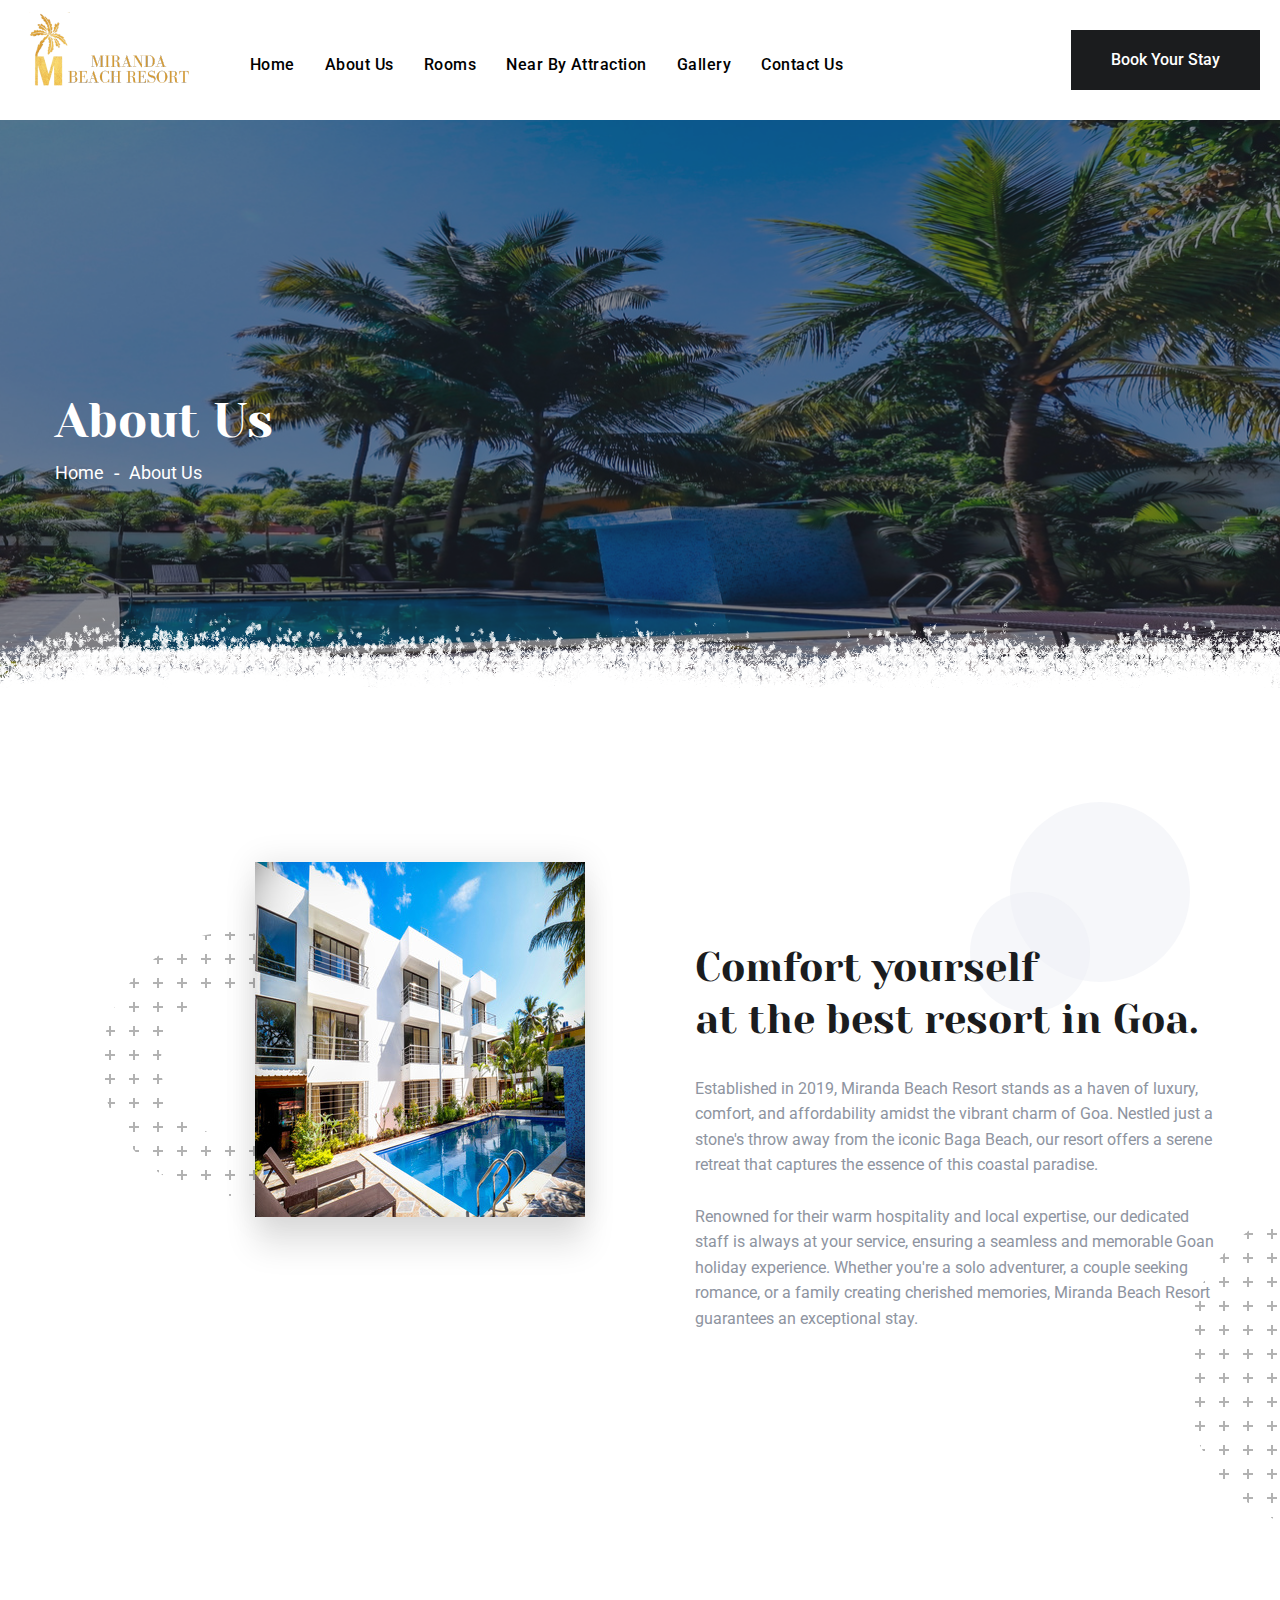
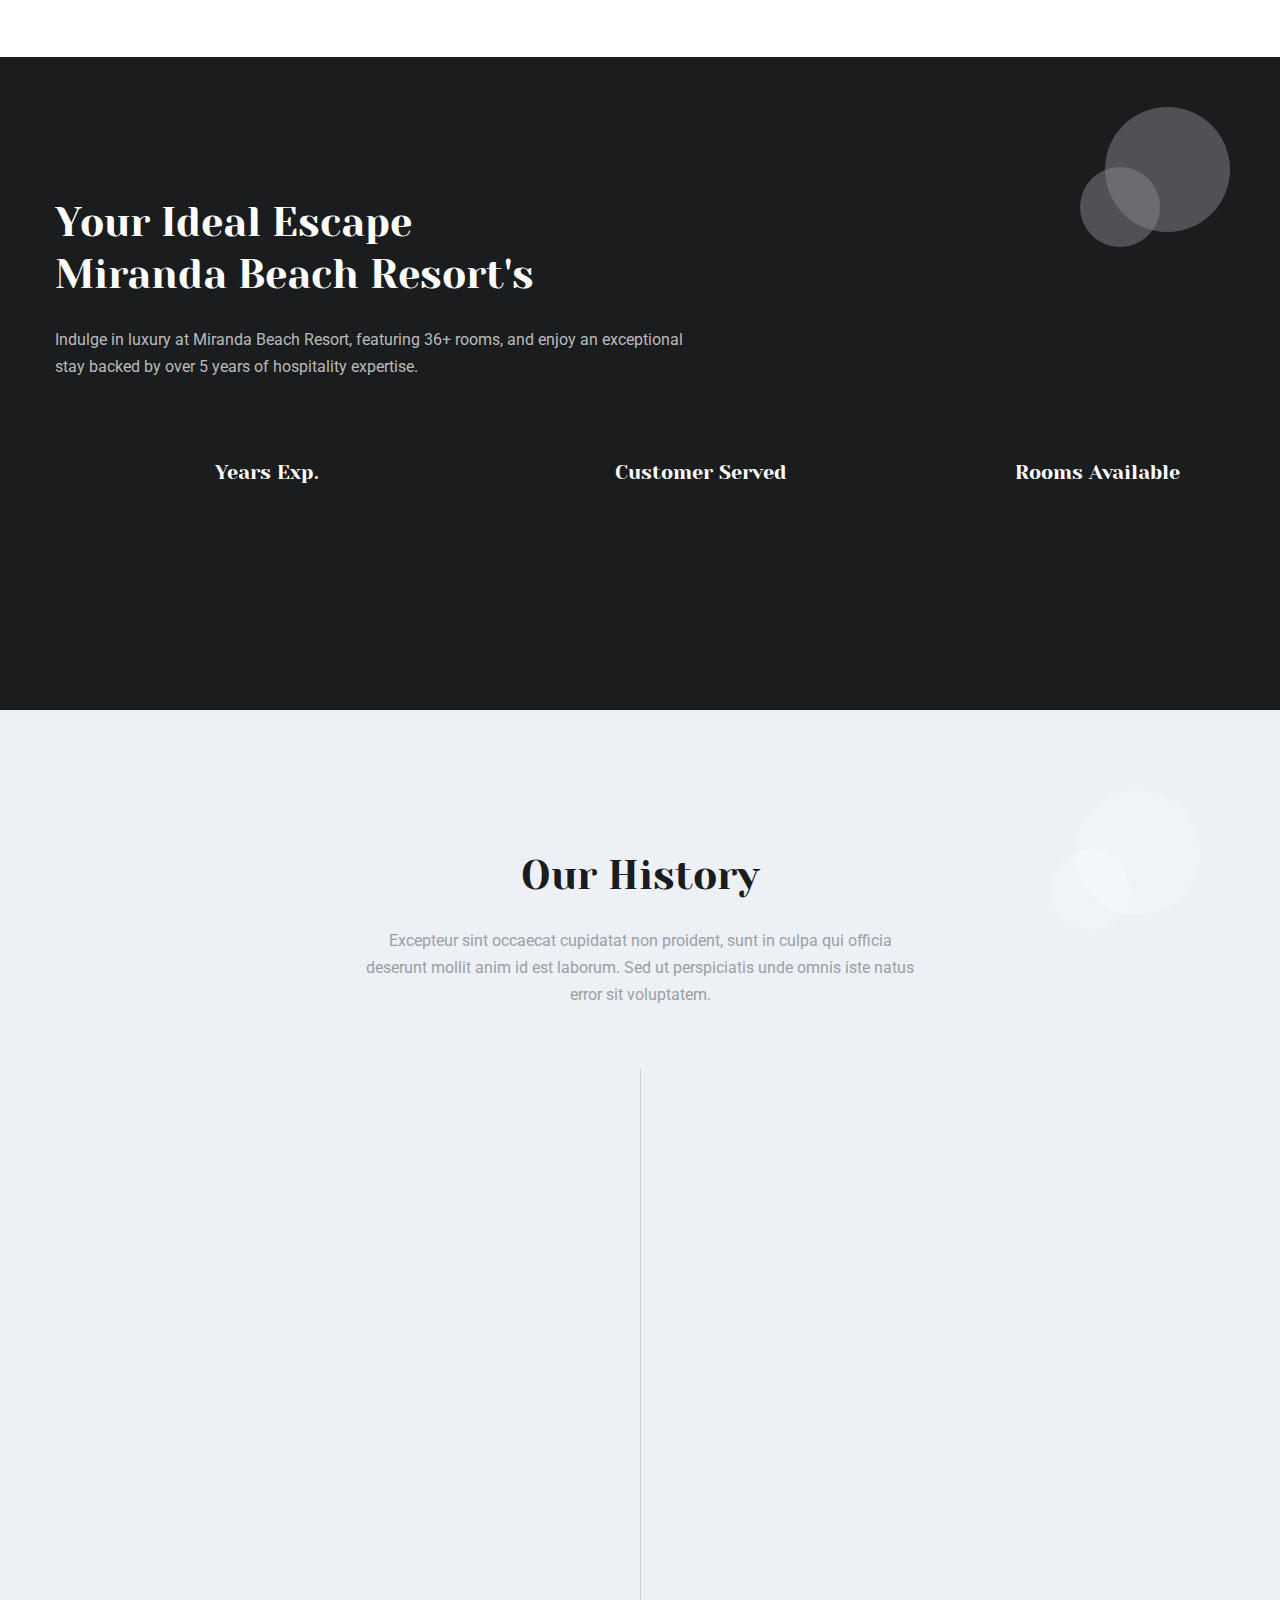
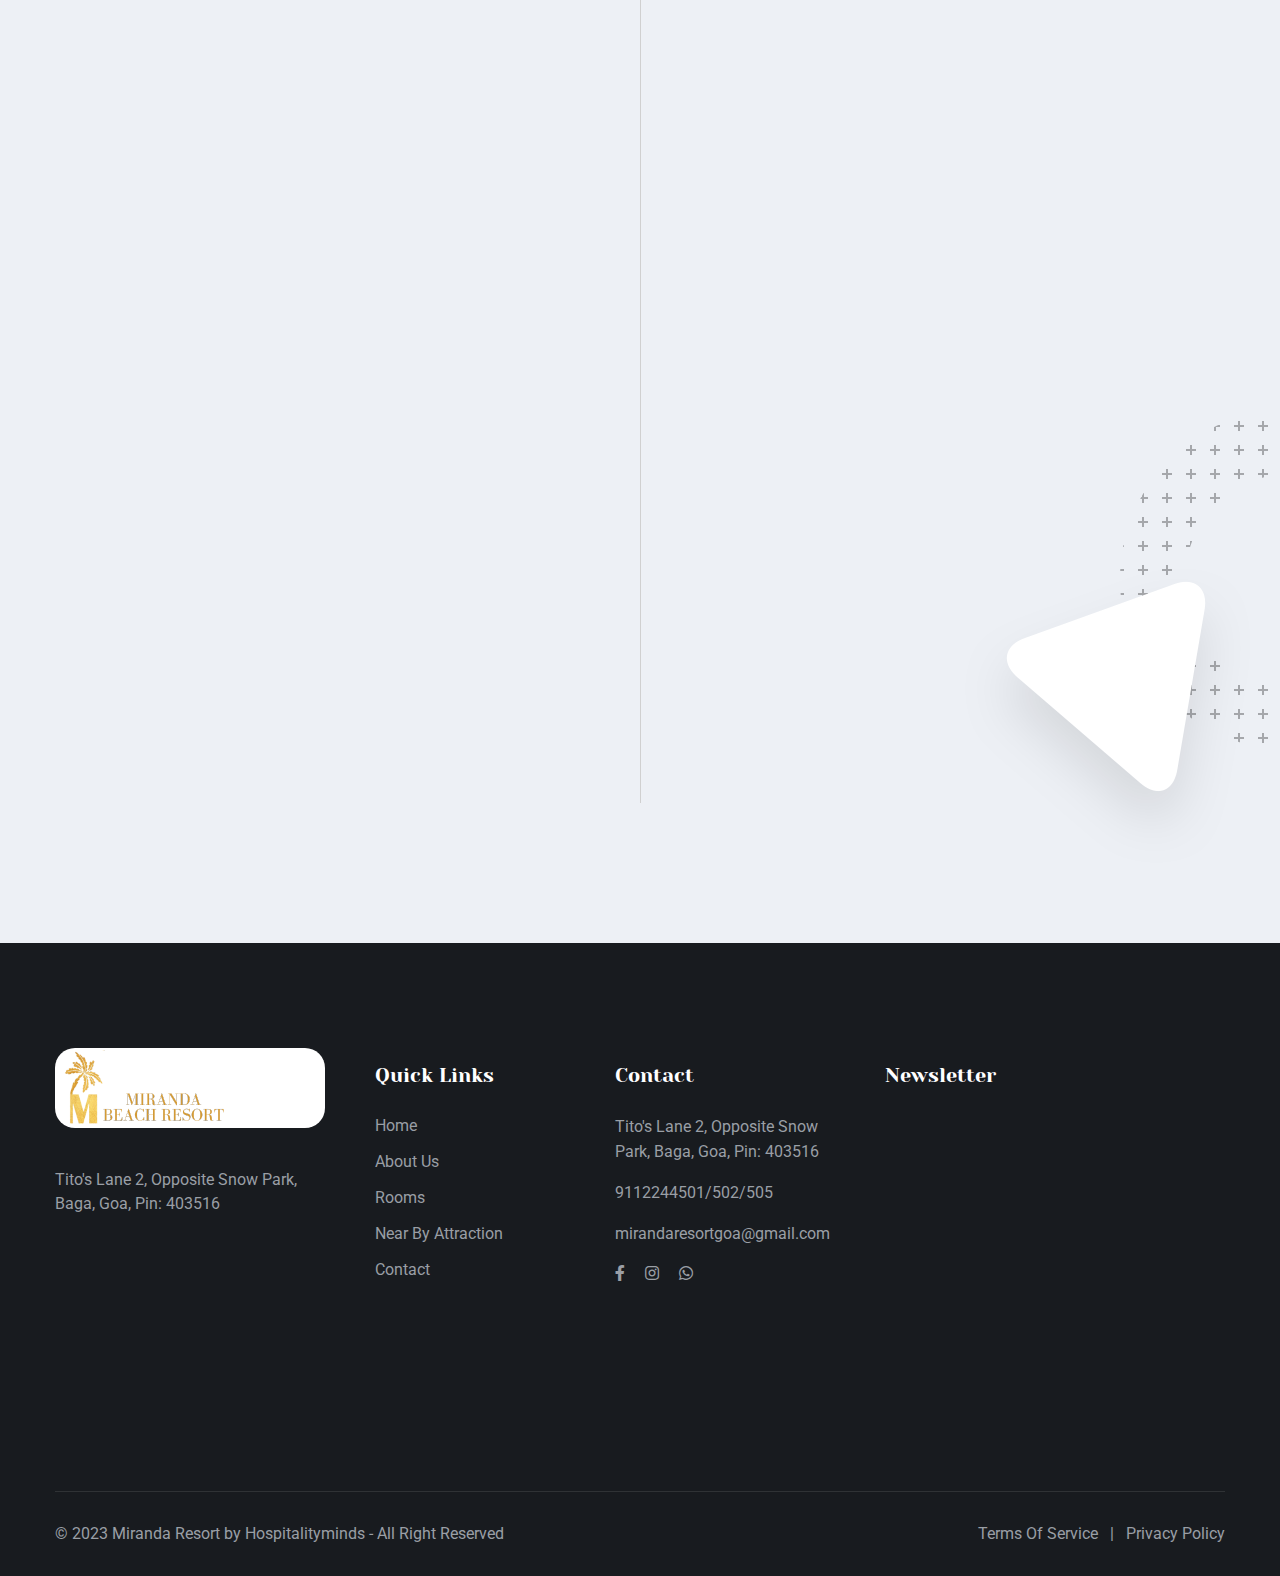
==== commit a365e961: "Add files via upload" ====
--- a/about-us.html
+++ b/about-us.html
@@ -21,11 +21,15 @@
 
 <body>
 
+     <a href="https://wa.me/+919112244502" class="whatsapp-icon" target="_blank" style="display: inline-flex; align-items: center; text-decoration: none;">
+  <img src="whatsapp.png" alt="WhatsApp Icon" style="vertical-align: middle;">
+</a>
+
 <div class="page-wrapper">
     <!-- Preloader -->
     <div class="preloader"><div class="icon"></div></div>
 
-    <!-- Main Header -->
+   <!-- Main Header -->
     <header class="main-header header-style-one">
 
         <!-- Header Upper -->
@@ -42,15 +46,15 @@
                     <!-- Main Menu -->
                     <nav class="main-menu navbar-expand-md navbar-light">
                         <div class="collapse navbar-collapse show clearfix" id="navbarSupportedContent">
-                             <ul class="navigation clearfix">
-                                <li class="current dropdown"><a href="index.html">Home</a>
+                            <ul class="navigation clearfix">
+                                <li><a href="index.html">Home</a>
                                 </li>
-                                <li  class="dropdown"><a href="about-us.html">About Us</a>
+                                <li><a href="about-us.html">About Us</a>
                                 </li>
                                 <li><a href="rooms.html">Rooms </a></li>
-                                <li  class="dropdown"><a href="attraction.html">Near by Attraction</a>
+                                <li><a href="attraction.html">Near by Attraction</a>
                                 </li>
-                                <li  class="dropdown"><a href="gallery.html">Gallery</a>
+                                <li><a href="gallery.html">Gallery</a>
                                 </li>
                                 <li><a href="contact.html">Contact Us</a></li>
                             </ul>
@@ -78,12 +82,12 @@
         <div class="mobile-menu">
             <div class="close-btn"><span class="icon flaticon-targeting-cross"></span></div>
             <div class="menu-backdrop"></div>
-            <div class="nav-logo"><a href="index.html"><img src="images/nav-logo.png" alt="" title=""></a></div>
+            <div class="nav-logo"><a href="index.html"><img src="new-img/logo-1.png" alt="" title=""></a></div>
             <nav class="menu-box">
                 <div class="menu-outer"><!--Here Menu Will Come Automatically Via Javascript / Same Menu as in Header--></div>
             </nav>
             <div class="nav-bottom">
-                <div class="copyright">Hotera  &copy;  2020 All Right Reserved</div>
+                <div class="copyright">Miranda resort all rights reserved by  &copy; <a href="https://hospitalityminds.com/" style="color:#fff;">Hospitalityminds</a> </div>
                 <!--Social Links-->
                 <div class="social-links">
                     <ul class="clearfix">
@@ -181,7 +185,7 @@
                     </div>
                     <div class="fact-block col-lg-4 col-md-6 col-sm-12">
                         <div class="fact-inner">
-                            <div class="fact-count wow zoomInStable" data-wow-delay="300ms" data-wow-duration="2000ms"><div class="count-box counted"><span class="count-text" data-stop="47000" data-speed="2000" style="font-size:36px;">47000</span></div></div>
+                            <div class="fact-count wow zoomInStable" data-wow-delay="300ms" data-wow-duration="2000ms"><div class="count-box counted"><span class="count-text" data-stop="15k+" data-speed="2000" style="font-size:36px;">15k+</span></div></div>
                             <h4>Customer Served</h4>
                             <!-- <div class="text">Excepteur sint occaecat cupidatat.</div> -->
                         </div>
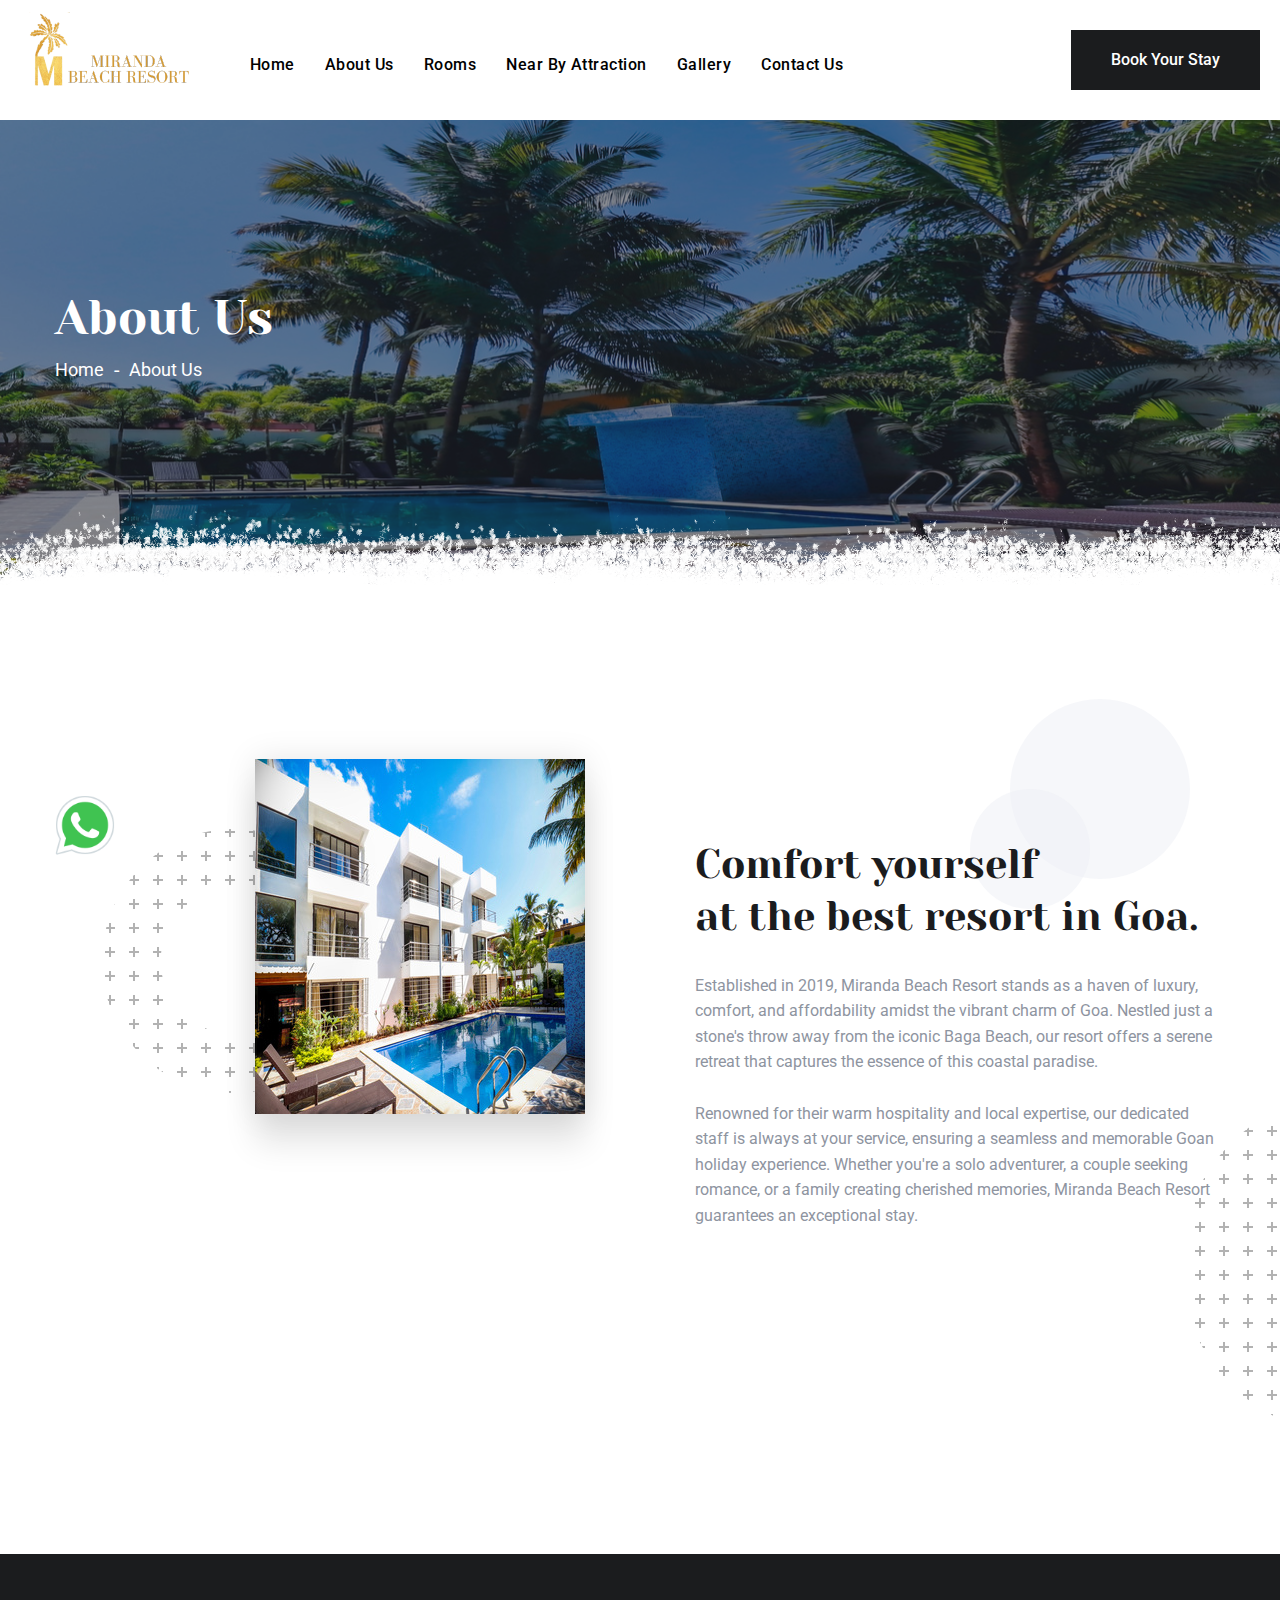
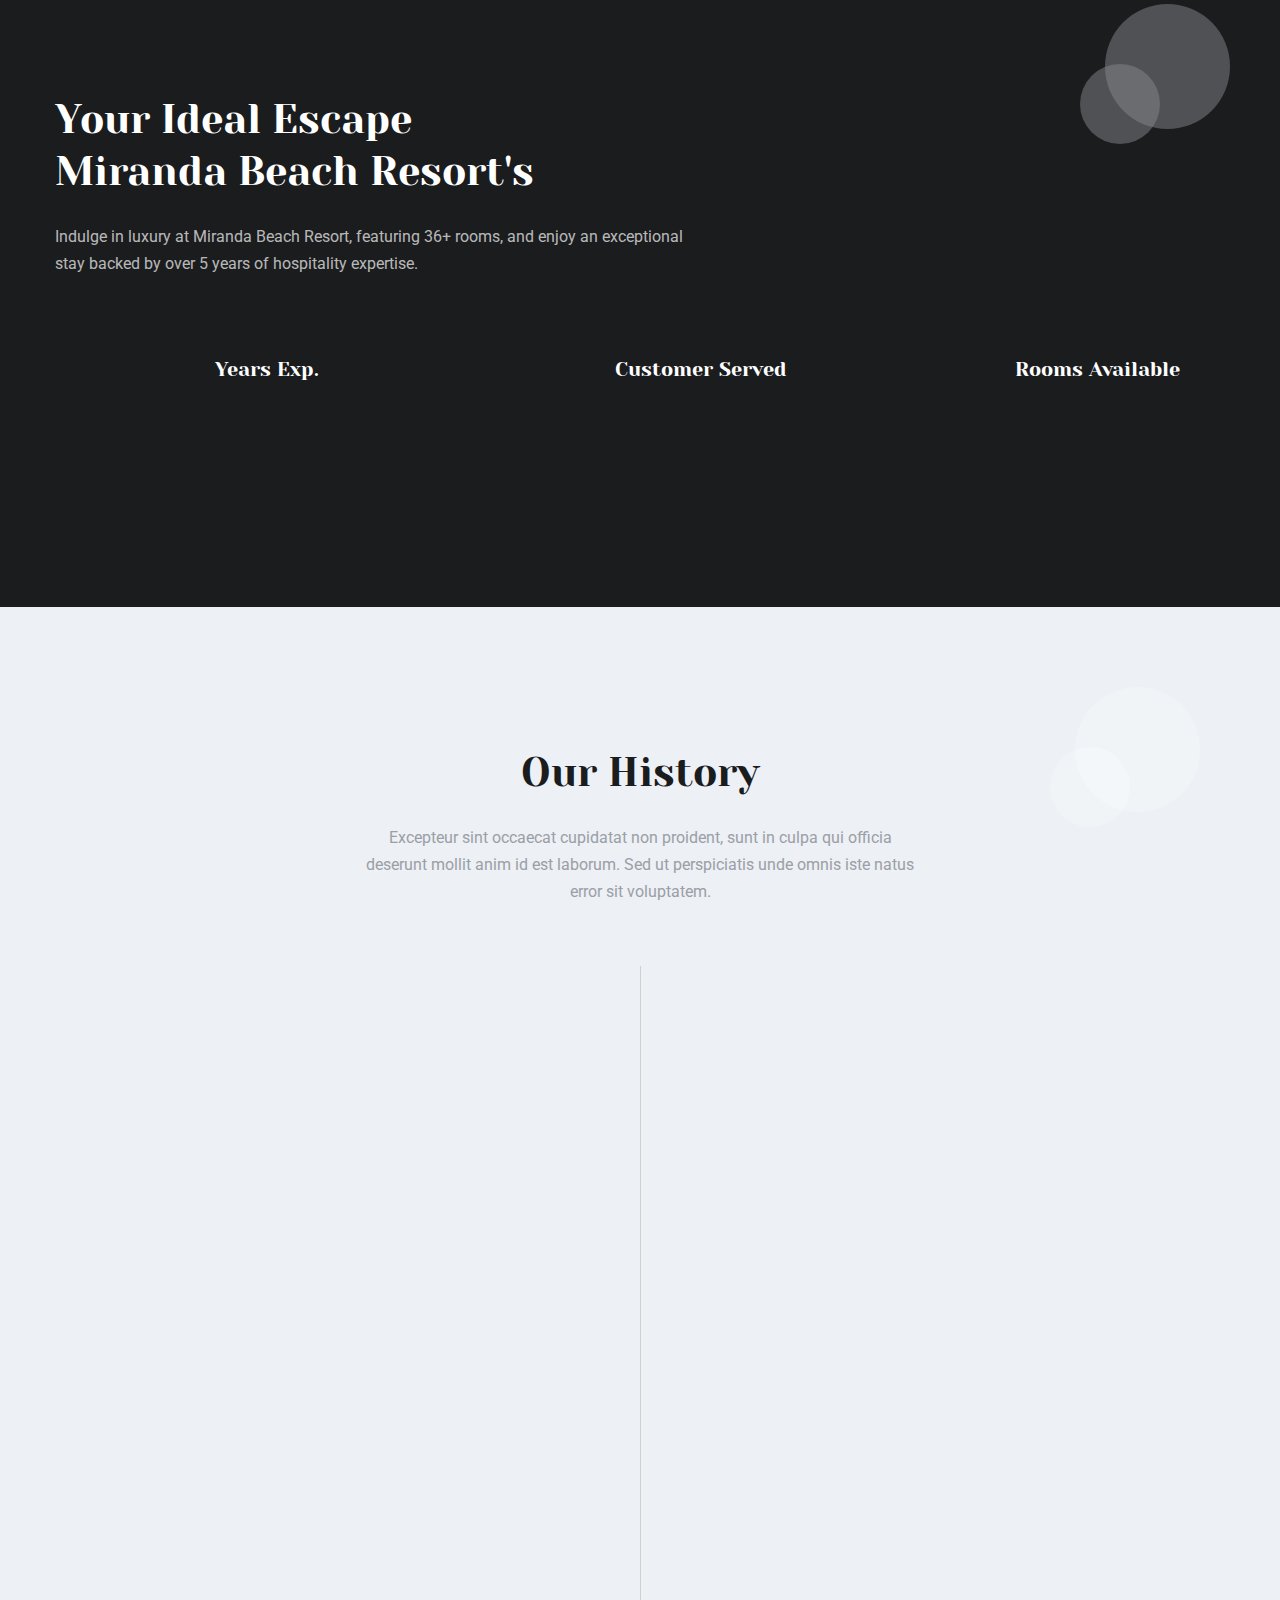
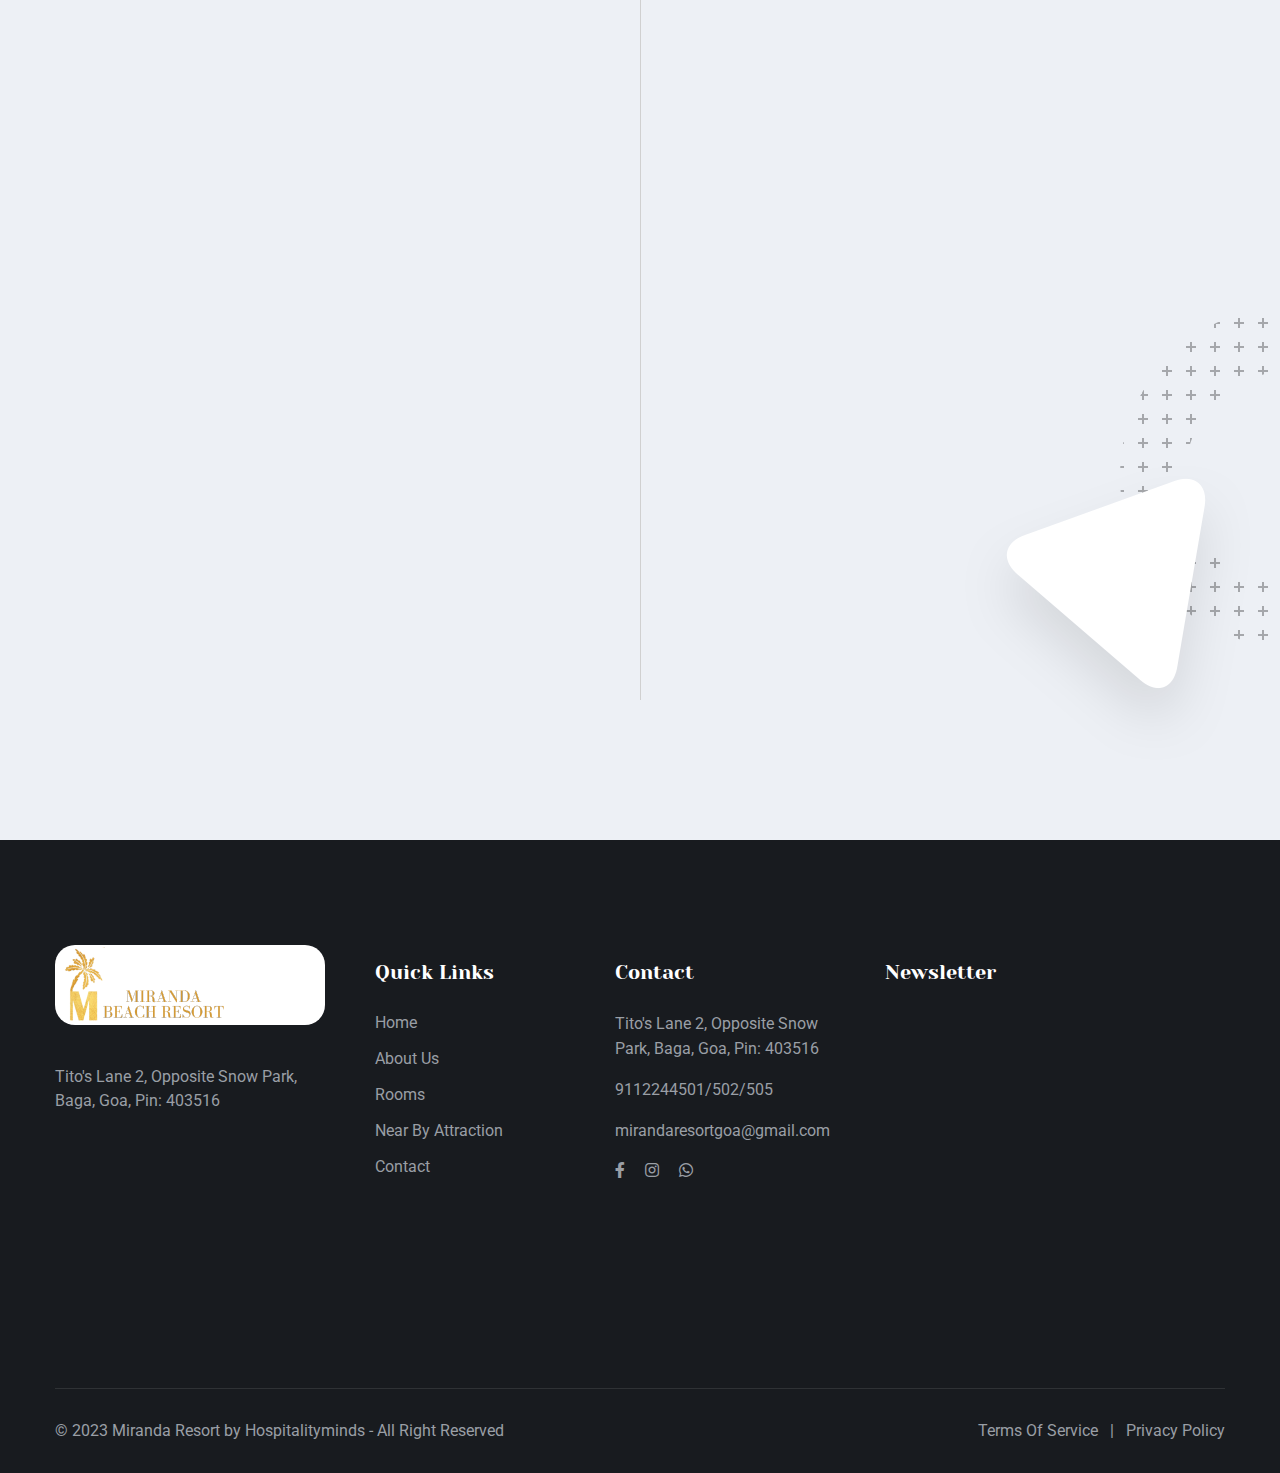
==== commit c4176850: "Add files via upload" ====
--- a/about-us.html
+++ b/about-us.html
@@ -347,7 +347,7 @@
                             <div class="widget-title">
                                 <h4>Newsletter</h4>
                             </div>
-                           <iframe src="https://www.google.com/maps/embed?pb=!1m14!1m8!1m3!1d15382.062742606387!2d73.8133107!3d15.4566695!3m2!1i1024!2i768!4f13.1!3m3!1m2!1s0x3bbfeb0af90edb17%3A0xe33d8a9626e3d54!2sMiranda%20Beach%20Resort!5e0!3m2!1sen!2sin!4v1693225411584!5m2!1sen!2sin" width="300" height="250" style="border:0;" allowfullscreen="" loading="lazy" referrerpolicy="no-referrer-when-downgrade"></iframe>
+                           <iframe src="https://www.google.com/maps/embed?pb=!1m14!1m8!1m3!1d15374.630261866154!2d73.7536458!3d15.5564774!3m2!1i1024!2i768!4f13.1!3m3!1m2!1s0x3bbfebf4892baeb9%3A0x544cbb011834ff11!2sMiranda%20Beach%20Resort!5e0!3m2!1sen!2sin!4v1694073767903!5m2!1sen!2sin" width="300" height="250" style="border:0;" allowfullscreen="" loading="lazy" referrerpolicy="no-referrer-when-downgrade"></iframe>
                         </div>
                     </div>
                     
--- a/css/style.css
+++ b/css/style.css
@@ -10088,4 +10088,29 @@
 	.banner-f{
 		font-size: 32px !important;
 	}
+}
+
+    
+/*whatsapp icon*/
+        .whatsapp-icon {
+  position: fixed;
+  left: 50px;
+  bottom: 40px;
+  width: 70px;
+  height: 70px;
+  z-index: 999;
+}
+
+.whatsapp-icon img {
+  width: 100%;
+  height: 100%;
+}
+
+@media only screen and (max-width:767px){
+    .whatsapp-icon{
+            height: 80px;
+            width: 80px;
+            margin-left: -25px;
+            margin-bottom: -25px;
+    }
 }